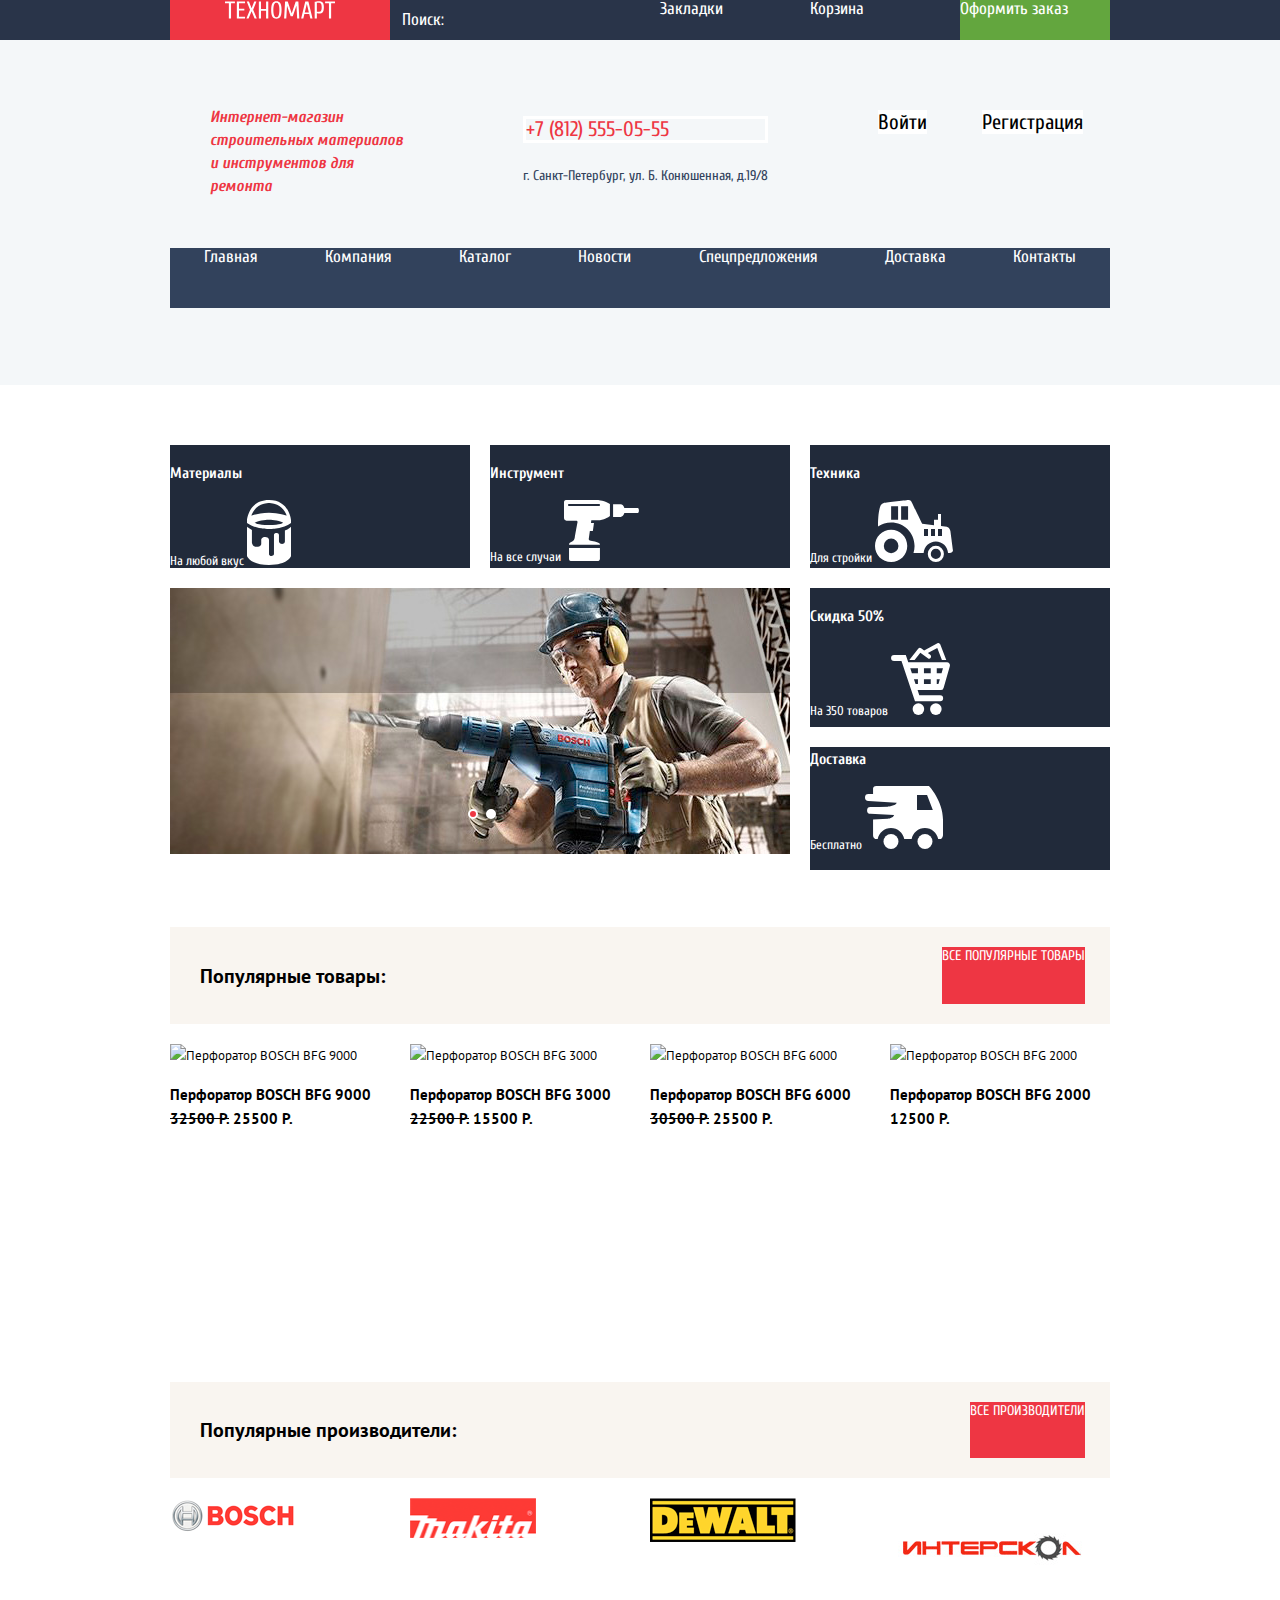
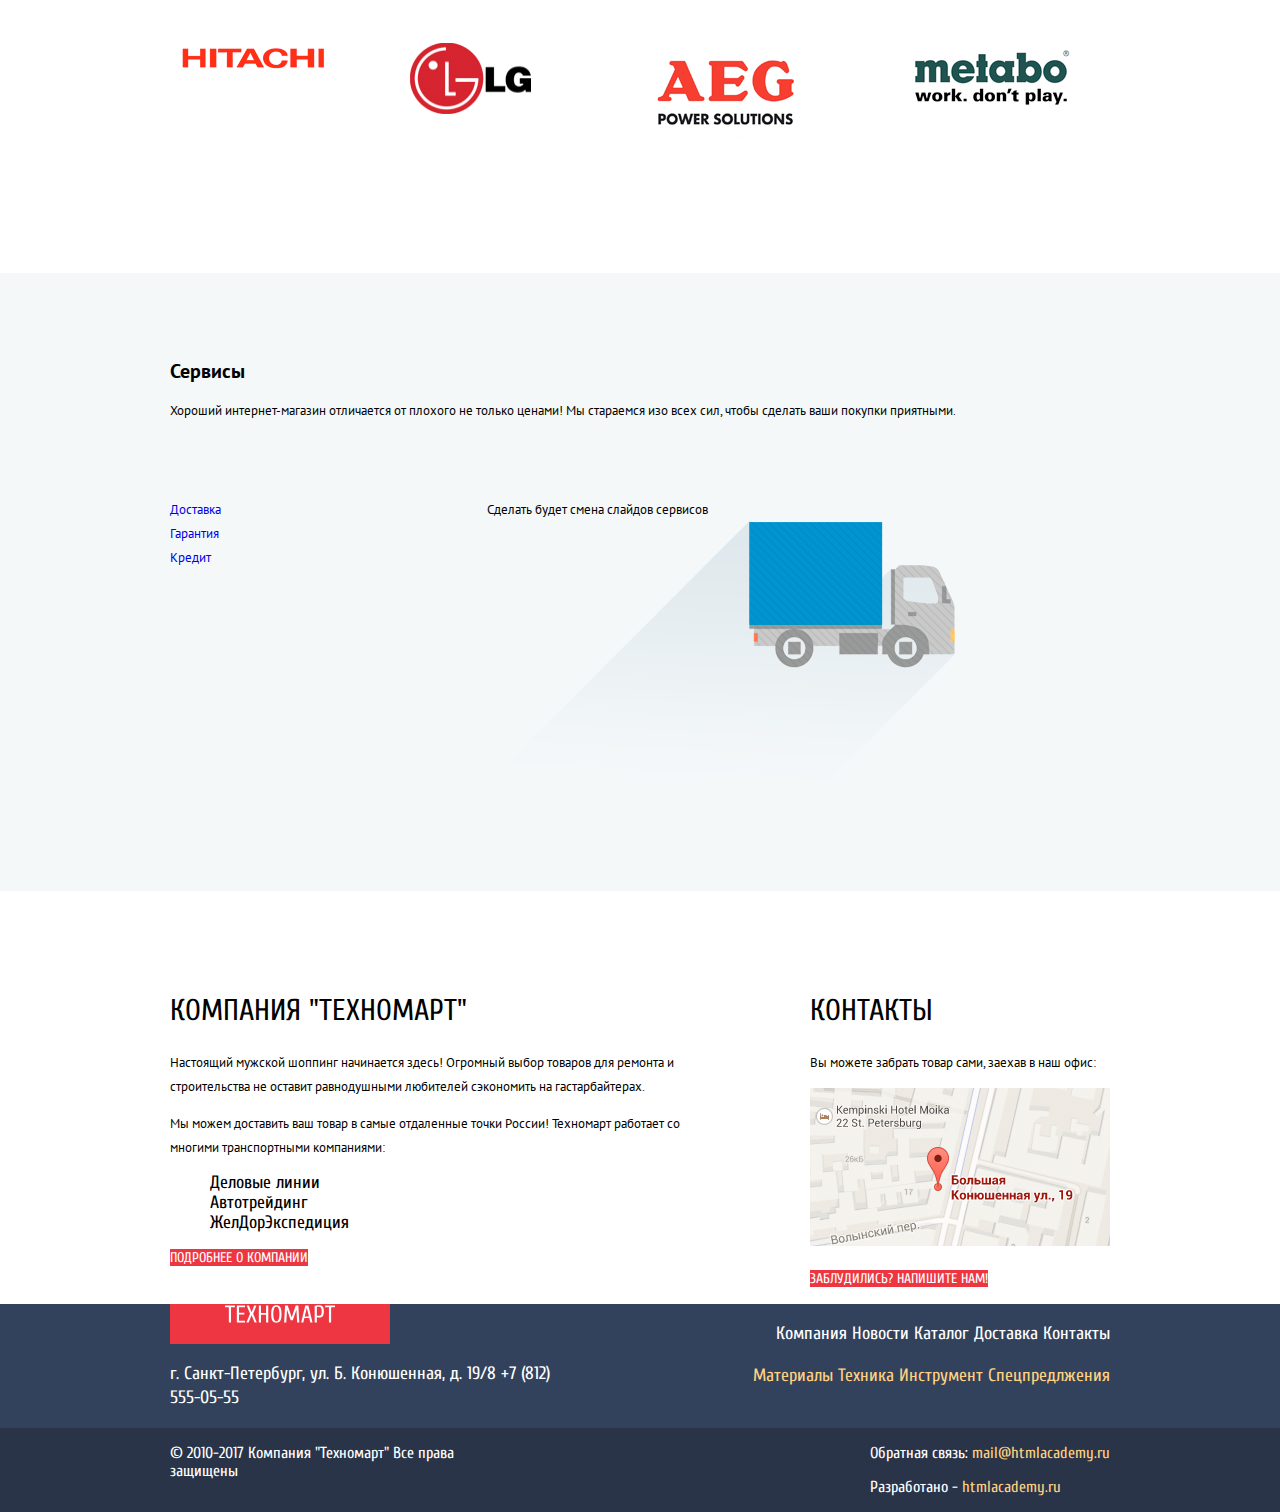
==== index.html @ 054a9443 "Доработки всей сетки сайта" ====
<!DOCTYPE html>
<html lang="ru">
  <head>
    <meta charset="utf-8">
    <link href="https://fonts.googleapis.com/css?family=Cuprum:400,400i,700%7CPT+Sans:400,700&display=swap&subset=cyrillic" rel="stylesheet">
    <link rel="stylesheet" href="css/normalize.css">
    <link rel="stylesheet" href="css/style.css">
    <title>HTML Academy: Техномарт</title>
  </head>
  <body>
    <header class="header"> 
      <div class="top-menu">
        <div class="container">
          <div class="flex-left">
            <a class="main-page">
              <img src="img/logo-technomart.svg" alt="Лого Техномарт" width="110" height="20" class="logo-main">
            </a> 
            <form action="https://echo.htmlacademy.ru/" method="post">
              <label class="visually-hidden" for="search">Форма поиска</label>
              <input type="search" name="search" class="search" placeholder="Поиск:" id="search">
            </form>
          </div>
          <div class="flex-right">
            <a href="#" class="bookmarks">Закладки</a>
            <a href="#" class="basket">Корзина</a>
            <a href="#" class="checkout">Оформить заказ</a>
          </div>
        </div>
      </div>

      <div class="middle-memu">
        <div class="container">
          <h1 class="page-title title">Интернет-магазин строительных материалов и&nbsp;инструментов для ремонта</h1>
          <div class="title-contact">
            <p class="phone-contact">+7 (812) 555-05-55</p>
            <p class="city-contact">г. Санкт-Петербург, ул. Б. Конюшенная, д.19/8</p>
          </div>
          <ul class="user-menu">
            <li class="login-in"><a href="#">Войти</a></li>
            <li class="check-in"><a href="#">Регистрация</a></li>
          </ul>
        </div>
      </div>

      <nav class="main-navigation">
        <ul class="site-navigation">
          <li><a>Главная</a></li>
          <li><a href="#">Компания</a></li>
          <li><a href="catalog.html">Каталог</a></li>
          <li><a href="#">Новости</a></li>
          <li><a href="#">Спецпредложения</a></li>
          <li><a href="#">Доставка</a></li>
          <li><a href="#">Контакты</a></li>
        </ul>
      </nav>
    </header>

    <main class="main-container">
      <div class="container">
        <div class="services">
          <div class="block new">
            <h3>Материалы</h3>
            <a href="#" class="button-block">На любой вкус</a>
            <img src="img/icon-1.svg" alt="Блок с материалами">
          </div>
          <div class="block">
            <h3>Инструмент</h3>
            <a href="#" class="button-block">На все случаи</a>
            <img src="img/icon-2.svg" alt="Блок с инструментами">
          </div>
          <div class="block">
            <h3>Техника</h3>
            <a href="#" class="button-block">Для стройки</a>
            <img src="img/icon-3.svg" alt="Блок с техникой">
          </div>
          <div class="block slaid">
            <input type="radio" id="btn-1" name="toggle" checked>
            <input type="radio" id="btn-2" name="toggle">
            <div class="slider-controls">
              <label for="btn-1"></label>
              <label for="btn-2"></label>
            </div>
            <div class="slider-inner">
              <div class="slider-slides">
                <div class="sliderx"><img src="img/slide-first.jpg" alt="Перфоратор ломает стену" width="620" height="266">
                </div>
                <div class="sliderx"><img src="img/slide-second.jpg" alt="Дрель ломает стену" width="620" height="266">
                </div>
              </div>
            </div>
          </div>
          <div class="block double">
            <div class="block">
              <h3>Скидка 50%</h3>
              <a href="#" class="button-block">На 350 товаров</a>
              <img src="img/icon-4.svg" alt="Блок со скидками">
            </div>
            <div class="block">
             <h3>Доставка</h3>
              <a href="#" class="button-block">Бесплатно</a>
              <img src="img/icon-5.svg" alt="Блок доставки">
            </div>
          </div>
        </div>
      </div>

      <div class="products container">
        <div class="popular">
          <h2>Популярные товары:</h2>
          <a href="#" class="button">Все популярные товары</a>
        </div>
        <div class="products-list">
          <article class="item">
            <img src="img/BFG9000.png" width="218" height="170" alt="Перфоратор BOSCH BFG 9000">
            <h3>
              <span class="model">Перфоратор BOSCH</span>
              <span class="model">BFG 9000</span>
              <del>32500 Р.</del>
              <span class="price">25500 Р.</span>
            </h3>
          </article>
          <article class="item">
            <img src="img/BFG3000.png" width="218" height="170" alt="Перфоратор BOSCH BFG 3000">
            <h3>
              <span class="model">Перфоратор BOSCH</span>
              <span class="model">BFG 3000</span>
              <del>22500 Р.</del>
              <span class="price">15500 Р.</span>
            </h3>
          </article>
          <article class="item">
            <img src="img/BFG6000.png" width="218" height="170" alt="Перфоратор BOSCH BFG 6000">
            <h3>
              <span class="model">Перфоратор BOSCH</span>
              <span class="model">BFG 6000</span>
              <del>30500 Р.</del>
              <span class="price">25500 Р.</span>
            </h3>
          </article>
          <article class="item new">
            <img src="img/BFG2000.png" width="218" height="170" alt="Перфоратор BOSCH BFG 2000">
            <h3>
              <span class="model">Перфоратор BOSCH</span>
              <span class="model">BFG 2000</span>
              <del></del>
              <span class="price">12500 Р.</span>
            </h3>
          </article>
        </div>
      </div>

      <div class="generators container">
        <div class="popular">
          <h2>Популярные производители:</h2>
          <a href="#" class="button">Все производители</a>
        </div>
        <div class="generator-logo">
          <ul>
            <li><a href="#" class="generator"><img src="img/bosch.png" alt="bosch" width="126" height="37"></a></li>
            <li><a href="#" class="generator"><img src="img/makita.png" alt="makita" width="126" height="40"></a></li>
            <li><a href="#" class="generator"><img src="img/dewalt.png" alt="dewalt" width="146" height="44"></a></li>
            <li><a href="#" class="generator"><img src="img/interscol.png" alt="interscol" width="200" height="88"></a></li>
            <li><a href="#" class="generator"><img src="img/hitachi.png" alt="hitachi" width="169" height="31"></a></li>
            <li><a href="#" class="generator"><img src="img/lg.png" alt="lg" width="121" height="71"></a></li>
            <li><a href="#" class="generator"><img src="img/aeg.png" alt="aeg" width="151" height="96"></a></li>
            <li><a href="#" class="generator"><img src="img/metabo.png" alt="metabo" width="204" height="69"></a></li>
          </ul>
        </div>
      </div>

      <div class="handling">
        <div class="container">
          <div class="handling-top">
            <h2>Сервисы</h2>
            <p>Хороший интернет-магазин отличается от плохого не только ценами!
                Мы стараемся изо всех сил, чтобы сделать ваши покупки приятными.</p>
          </div>
          <div class="handling-bottom">
            <ul class="handling-list">
              <li><a href="#">Доставка</a></li>
              <li><a href="#">Гарантия</a></li>
              <li><a href="#">Кредит</a></li>
            </ul>
            <div class="slide-handling">
              Сделать будет смена слайдов сервисов
              <img src="img/car.png" alt="">
            </div>
          </div>
        </div>
      </div>

      <section class="information container">
        <div class="about-company">
          <h2>КОМПАНИЯ "ТЕХНОМАРТ"</h2>
          <p>Настоящий мужской шоппинг начинается здесь! Огромный выбор товаров для ремонта и строительства не оставит равнодушными любителей сэкономить на гастарбайтерах.</p>
          <p>Мы можем доставить ваш товар в самые отдаленные точки России! Техномарт работает со многими транспортными компаниями:</p>
          <ul class="transport-company">
            <li>Деловые линии</li>
            <li>Автотрейдинг</li>
            <li>ЖелДорЭкспедиция</li>
          </ul>
          <p>
            <a href="#" class="button">Подробнее о компании</a>
          </p>
        </div>

        <div class="contacts">
          <h2>Контакты</h2>
          <p>Вы можете забрать товар сами, заехав в наш офис:</p>
          <img src="img/small-map.png" width="300" height="158" alt="Карта">
          <p>
            <a href="#" class="button">Заблудились? Напишите нам!</a>
          </p>
        </div>
      </section>
    </main>

    <footer class="page-footer">
      <div class="container">
        <div class="footer-top">
          <div class="flex-footer-left">
            <div class="main-page">
              <img src="img/logo-technomart.svg" alt="Лого Техномарт" width="110" height="20" class="logo-main">
            </div>
            <p>г. Санкт-Петербург, ул. Б. Конюшенная, д. 19/8
                +7 (812) 555-05-55</p>
          </div>

          <div class="flex-footer-right">
            <ul class="footer-menu">
              <li><a href="#">Компания</a></li>
              <li><a href="#">Новости</a></li>
              <li><a href="catalog.html">Каталог</a></li>
              <li><a href="#">Доставка</a></li>
              <li><a href="#">Контакты</a></li>
            </ul>
            
            <ul class="shop-list">
              <li><a href="#">Материалы</a></li>
              <li><a href="#">Техника</a></li>
              <li><a href="#">Инструмент</a></li>
              <li><a href="#">Спецпредлжения</a></li>
            </ul>
          </div>
        </div>
      </div>

      <div class="footer-bottom">
        <div class="container">
          <div class="flex-footer-bottom">
            <div class="flex-footer-bottom-left">
              <p class="footer-copyright">&copy; 2010-2017 Компания "Техномарт" Все права защищены</p>
            </div>
            <div class="flex-footer-bottom-center">
              <ul class="button-social">
                <li><a href="#" class="vk"><span class="visually-hidden">Вконтакте</span></a></li>
                <li><a href="#" class="fb"><span class="visually-hidden">Фейсбук</span></a></li>
                <li><a href="#" class="inst"><span class="visually-hidden">Инстаграм</span></a></li>
              </ul>
            </div>
            <div class="flex-footer-bottom-right">
              <div class="feedback">
                <p>Обратная связь: <a href="mailto:mail@htmlacademy.ru">mail@htmlacademy.ru</a></p>
              </div>
              <div class="develop">
                <p>Разработано - <a href="https://htmlacademy.ru/intensive/htmlcss">htmlacademy.ru</a></p>
              </div>
            </div>
          </div>
        </div>
      </div>
    </footer>

    <section class="modal modal-letter">
      <form action="https://echo.htmlacademy.ru/" method="post">
        <h2 class="visually-hidden">Отправить письмо</h2>
        <p class="name">
          <label>Ваше имя:<input type="text" name="name" placeholder="Имя Фамилия"></label>
        </p>
        <p class="mail">
          <label>Ваш e-mail:<input type="email" name="mail" placeholder="email@example.com"></label>
        </p>
        <p class="text">
          <label>Текст письма:<textarea name="text-letter" rows="5" cols="50" placeholder="В свободной форме"></textarea></label>
        </p>
        <input type="submit" name="send" value="Отправить">
      </form>
      <button class="modal-close" type="button"><span class="visually-hidden">Закрыть</span></button>
    </section>

    <section class="modal modal-map">
      <h2 class="visually-hidden">Как до нас добраться</h2>
      <p>
        <img src="img/map.png" width="940" height="446" alt="Офис компании по адресу г. Санкт-Петербург, ул. Б. Конюшенная, д.19/8">
      </p>
      <button class="modal-close" type="button"><span class="visually-hidden">Закрыть</span></button>
    </section>
  </body>
</html>
---- css/style.css ----
html {
  box-sizing: border-box;
}

*, *::before, *::after {
  box-sizing: inherit;
}

body {
  margin: 0;
  padding: 0;

  font-family: "PT Sans", Arial, sans-serif;
  font-size: 13px;
  line-height: 24px;
  color: #000000;

  background-color: #ffffff;
}

a {
  text-decoration: none;
}

.header {
  font-family: "Cuprum", Arial, sans-serif;
  font-size: 17px;
  color: #ffffff;

  background-color: #f4f7f9;
}

.header a {
  color: #ffffff;
}

.main-page {
  background-color: #ee3643;
}

.top-menu .main-page:hover,
.page-footer .main-page:hover {
  color: #ffffff;
  background-color: #ca2c37;
}

.top-menu .main-page:focus,
.top-menu .main-page:active,
.page-footer .main-page:focus,
.page-footer .main-page:active {
  background-color: #ba2732;
  color: rgb(255,255,255, 0.3);
}

.search {
  color: #ffffff;
  border-width: 0px;

  background-color: #293449;
}

.search::placeholder {
  color: #ffffff;
}

.top-menu .search:hover {
  background-color: #212a3a;
}

.top-menu .search:focus,
.top-menu .search:active {
  color: #000000;
  background-color: #ffffff;
}

.top-menu {
  line-height: 18px;
  
  background-color: #293449;
}

.top-menu a:hover {
  background-color: #212a3a;
}

.top-menu a:focus,
.top-menu a:active {
  background-color: #161d29;
  color: rgb(255,255,255, 0.3);
}

.checkout {
  background-color: #63a63e;
}

.top-menu .checkout:hover {
  background-color: #5fbb2d;
}

.top-menu .checkout:focus,
.top-menu .checkout:active {
  background-color: #518534;
}

.page-title {
  font-family: "Cuprum", Arial, sans-serif;
  font-size: 16px;
  line-height: 23px;
  color: #ee3643;
  font-style: italic;
}

.phone-contact {
  font-size: 21px;
  line-height: 21px;
  color: #ee3643;
  
  border: 3px solid white;
}

.city-contact {
  font-size: 14px;
  line-height: 24px;
  color: #32425c;
}

.user-menu li {
  list-style: none;
}

.user-menu a {
  font-size: 21px;
  line-height: 21px;
  color: #000000;
  list-style: none;
  background-color: #ffffff;
}

.my-orders,
.area {
  color: #32425c;
  font-size: 16px;
  line-height: 18px;
}

.user-menu a:hover {
  color: #ee3643;
}

.user-menu a:focus,
.user-menu a:active {
  color: rgb(0,0,0, 0.3);
}

.user-menu-in li,
.user-menu li {
  list-style: none;
  margin-left: 0;
  padding: 0;
}

.user-menu-in a{
  color: #32425c;
  text-decoration: underline;
}

.user-menu-in a:hover {
  color: #ee3643;
}

.user-menu-in a:focus,
.user-menu-in a:active {
  color: rgb(0,0,0, 0.3);
}

.user a {
  color: #000000;
  text-decoration: none;
}

.user a:hover {
  color: #000000;
}

.user a:focus,
.user a:active {
  color: rgb(0,0,0, 0.3);
}

.main-navigation li {
  font-size: 17px;
  line-height: 17px;
  list-style: none;
  color: #ffffff;
  background-color: #32425c;
}

.main-navigation ul {
  margin-left: 0;
  padding-left: 0;
}

.main-navigation a:hover {
  background-color: #293449;
}

.main-navigation a:focus,
.main-navigation a:active {
  background-color: #1d2739;
  color: rgb(255,255,255, 0.3);
}

.breadcrumbs li {
  list-style: none;
}

.breadcrumbs a{
   font-family: "PT Sans", Arial, sans-serif;
   color: #000000;
   font-size: 13px;
   line-height: 18px;
   text-transform: uppercase;
}

.information h2 {
  font-family: "Cuprum", Arial, sans-serif;
  color: #000000;
  font-size: 30px;
  line-height: 30px;
  text-transform: uppercase;
  font-weight: normal;
}

.information p {
  font-size: 13px;
  line-height: 24px;
}

.information li {
  list-style: none;
  font-family: "Cuprum", Arial, sans-serif;
  font-size: 18px;
  line-height: 20px;
}

.button {
  font-family: "Cuprum", Arial, sans-serif;
  font-size: 14px;
  line-height: 18px;
  color: #ffffff;
  text-transform: uppercase;
  background-color: #ee3643;
}

.button:hover {
  background-color: #ca2c37;
}

.button:focus,
.button:active {
  background-color: #ba2732;
}

.page-footer {
  font-family: "Cuprum", Arial, sans-serif;
  font-size: 18px;
  line-height: 24px;
  color: #ffffff;
  background-color: #32425c;
}

.page-footer a  {
  color: #ffffff;
}

.page-footer li {
  list-style: none;
}

.shop-list a {
  color: #ffd180;
}

.footer-menu a:hover,
.shop-list a:hover {
  text-decoration: underline;
}

.footer-menu a:focus,
.footer-menu a:active {
  text-decoration: none;
  color: rgb(255,255,255, 0.3);
}

.shop-list a:focus,
.shop-list a:active {
  text-decoration: none;
  color: rgb(255, 209, 128, 0.3);
}

.footer-bottom {
  font-size: 16px;
  line-height: 18px;
  background-color: #293449;
}

.footer-bottom a {
  color: #ffd180;
}

.footer-bottom a:hover {
  text-decoration: underline;
}

.footer-bottom a:focus,
.footer-bottom a:active {
  text-decoration: none;
  color: #ee3643;
}

/* Modal */
.modal {
  display: none;
}

/* Скрытный текст */
.visually-hidden {
  position: absolute;
  width: 1px;
  height: 1px;
  margin: -1px;
  border: 0;
  padding: 0;
  clip: rect(0 0 0 0);
  overflow: hidden;
}

/* СЕТКА */

.top-menu {
  width: 100%;
  min-height: 40px;
  margin-bottom: 55px;
}

.container {
  width: 960px;
  padding: 0 10px;
  margin: 0 auto;
}

.top-menu .container {
  display: flex;
  justify-content: space-between;
  align-items: center;
}

.flex-left {
  width: 460px;
  display: flex;
}

.flex-right {
  width: 460px;
  display: flex;
  justify-content: flex-end;
}

.main-page {
  width: 220px;
  min-height: 40px;
  margin-right: 10px;

  text-align: center;
}

input[type="search"] {
  width: 220px;
  min-height: 40px;
}

.flex-right {
  width: 460px;
  display: flex;
}

.bookmarks,
.basket,
.checkout {
  width: 150px;
  min-height: 40px;
}

.middle-memu .container {
  display: flex;
  justify-content: space-between;
}

.title {
  width: 200px;
  margin-left: 40px;
  margin-right: 70px;
}

.middle-memu {
  margin-bottom: 40px; 
}

.user-menu {
  width: 300px;
  display: flex;
  justify-content: space-around;
}

.main-navigation {
  width: 940px;
  margin: 0 auto;
}

.site-navigation {
  display: flex;
  justify-content: space-around;

  background-color: #32425c;
}

.site-navigation li {
  min-height: 60px;
}

.header {
  margin-bottom: 60px;
  padding-bottom: 60px;
}

.information {
  display: flex;
}

.about-company {
  width: 540px;

  margin-right: 100px;
}

.transport-company {
  width: 300px;
}

.footer-top {
  display: flex;
  justify-content: space-between;
}

.flex-footer-left {
  width: 380px;
  margin-right: 10px;
}

.flex-footer-right {
  width: 550px;

  justify-content: flex-end;
}

.footer-menu,
.shop-list {
  display: flex;
  justify-content: flex-end;
}

.footer-menu li,
.shop-list li {
  margin-right: 5px;
}

.footer-menu li:last-child,
.shop-list li:last-child {
  margin-right: 0;
}

.flex-footer-bottom {
  display: flex;
  justify-content: space-between;
}

.flex-footer-bottom-left {
  width: 300px;
}

.flex-footer-bottom-center {
  width: 160px;
}

.flex-footer-bottom-rigth {
  width: 300px;
}

.services {
  width: 960px;

  font-family: "Cuprum", Arial, sans-serif;
  color: #ffffff;
  
  display: flex;
  flex-wrap: wrap;
  justify-content: space-between;
  
  margin-bottom: 53px;
}

.block {
  width: 300px;
  height: 123px;
  background-color: #212a3a;
  margin-right: 20px;
  margin-bottom: 20px;
}

.slaid {
  width: 620px;
  height: 266px;
}

.block a {
  color: #ffffff;
}

.popular {
  background-color: #f9f5f0;

  display: flex;
  justify-content: space-between;

  padding-left: 30px;
  padding-right: 25px;
  padding-top: 20px;
  padding-bottom: 20px;
  margin-bottom: 20px;
}

.products-list {
  display: flex;
  justify-content: space-between;

  margin-bottom: 20px;
}

.generator-logo ul{
  display: flex;
  justify-content: space-between;
  flex-wrap: wrap;

  list-style: none;
  margin-left: 0;
  padding-left: 0;
}

.generator-logo a {
  display: block;

  width: 220px;
  height: 145px;
}

.generators {
  margin-bottom: 85px;
}

.handling-list {
  list-style: none;
  margin-left: 0;
  margin-top: 0;
  margin-bottom: 0;
  padding-left: 0;
}

.handling-bottom {
  display: flex;
}

.handling {
  background-color: #f4f8f9;
  
  padding-top: 70px;
  padding-bottom: 100px;
  margin-bottom: 80px;
}

.breadcrumbs {
  display: flex;

  margin-left: 0;
  padding-left: 0;
}

.breadcrumbs li {
  font-size: 13px;
  line-height: 18px;

  margin-right: 20px;
}

.body-main .header {
  margin-bottom: 25px;
}

.name-catalog {
  font-family: "Cuprum", Arial, sans-serif;
  font-size: 30px;
  line-height: 30px;
  text-transform: uppercase;

  background-color: #f2f6f8;

  padding-left: 30px;
  padding-top: 30px;
  padding-bottom: 35px;
}

.flex-catalog {
  display: flex;
  flex-wrap: wrap;
}

.filters {
  width: 220px;

  margin-right: 20px;
  margin-top: 0;
}

.catalog-items {
  width: 700px;

  display: flex;
  flex-wrap: wrap;
  justify-content: space-between;
}

.item {
  width: 220px;
  height: 318px;
}

.filter-block {
  font-size: 13px;
  line-height: 18px;
  font-weight: normal;

  padding-top: 13px;
  padding-bottom: 15px;
  padding-left: 20px;
  margin-top: 0;

  text-transform: uppercase;
  background-color: #f7f3ec;
}

.sorting {
  width: 100%;

  font-size: 13px;
  line-height: 18px;
  text-transform: uppercase;
  font-weight: normal;

  background-color: #f7f3ec;

  padding-top: 13px;
  padding-bottom: 15px;
  padding-left: 20px;
  margin-top: 20xp;
}

.page-number {
  margin-top: 50px;
  margin-bottom: 60px;
}

.page-number ul{
  display: flex;

  list-style: none;
  margin-left: 0;
  padding-left: 0;
}

.page-number li {
  margin-right: 10px;
}

.main-bottom {
  padding-top: 70px;
  padding-bottom: 75px;

  background-color: #f2f6f8;
}

.about-perforator {
  font-family: "Cuprum", Arial, sans-serif;
  font-size: 30px;
  line-height: 30px;
  text-transform: uppercase;
}

.about-perforator-text {
  font-size: 13px;
  line-height: 24px;
}

/* Slider-main */
.slaid {
  position: relative;
}

.slaid input[type="radio"] {
  display: none;
}

.slider-inner {
  overflow: hidden;
}

.slider-slides {
  width: 200%;
  transition: transform 0.8s ease;
}

.slider-slides .sliderx {
  float: left;
  width: 620px;
  height: 266px;
}

.slider-controls {
  position: absolute;
  z-index: 1;

  margin-top: 215px;
  margin-left: 295px;

}

.slider-controls label {
  display: inline-block;
  margin: 0 2.5px;
  width: 10px;
  height: 10px;
  border-radius: 50%;
  background-color: white; 
  border: 2px solid white;
  cursor: pointer;
  transition: background-color 0.2s;
}

#btn-1:checked ~ .slider-controls label[for="btn-1"],
#btn-2:checked ~ .slider-controls label[for="btn-2"] {
  background-color: #ee3643;
}


#btn-1:checked ~ .slider-inner .slider-slides {
  transform: translate(0);
}

#btn-2:checked ~ .slider-inner .slider-slides {
  transform: translate(-620px);
}

.handling-top {
  margin-bottom: 75px;
}

.handling-list {
  width: 240px;
  margin-right: 80px;
}

.slide-handling {
  width: 630px;
}
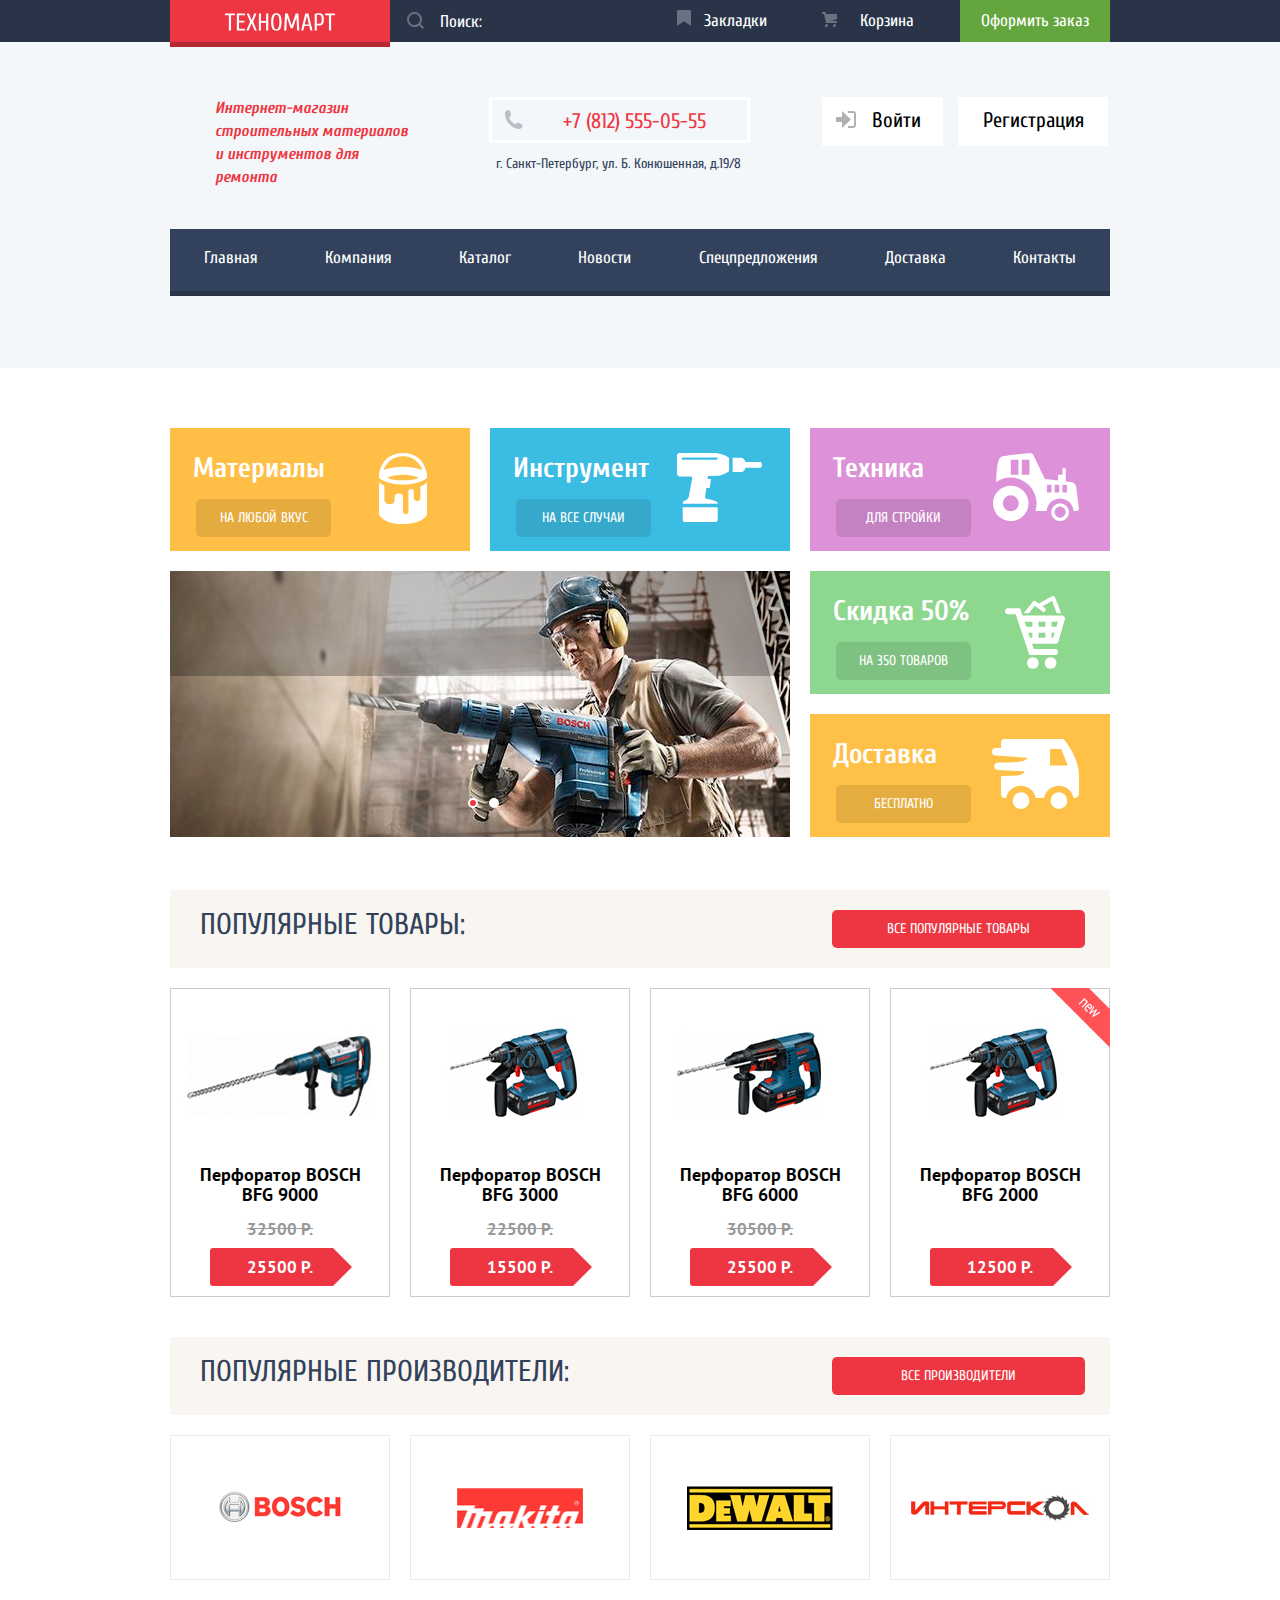
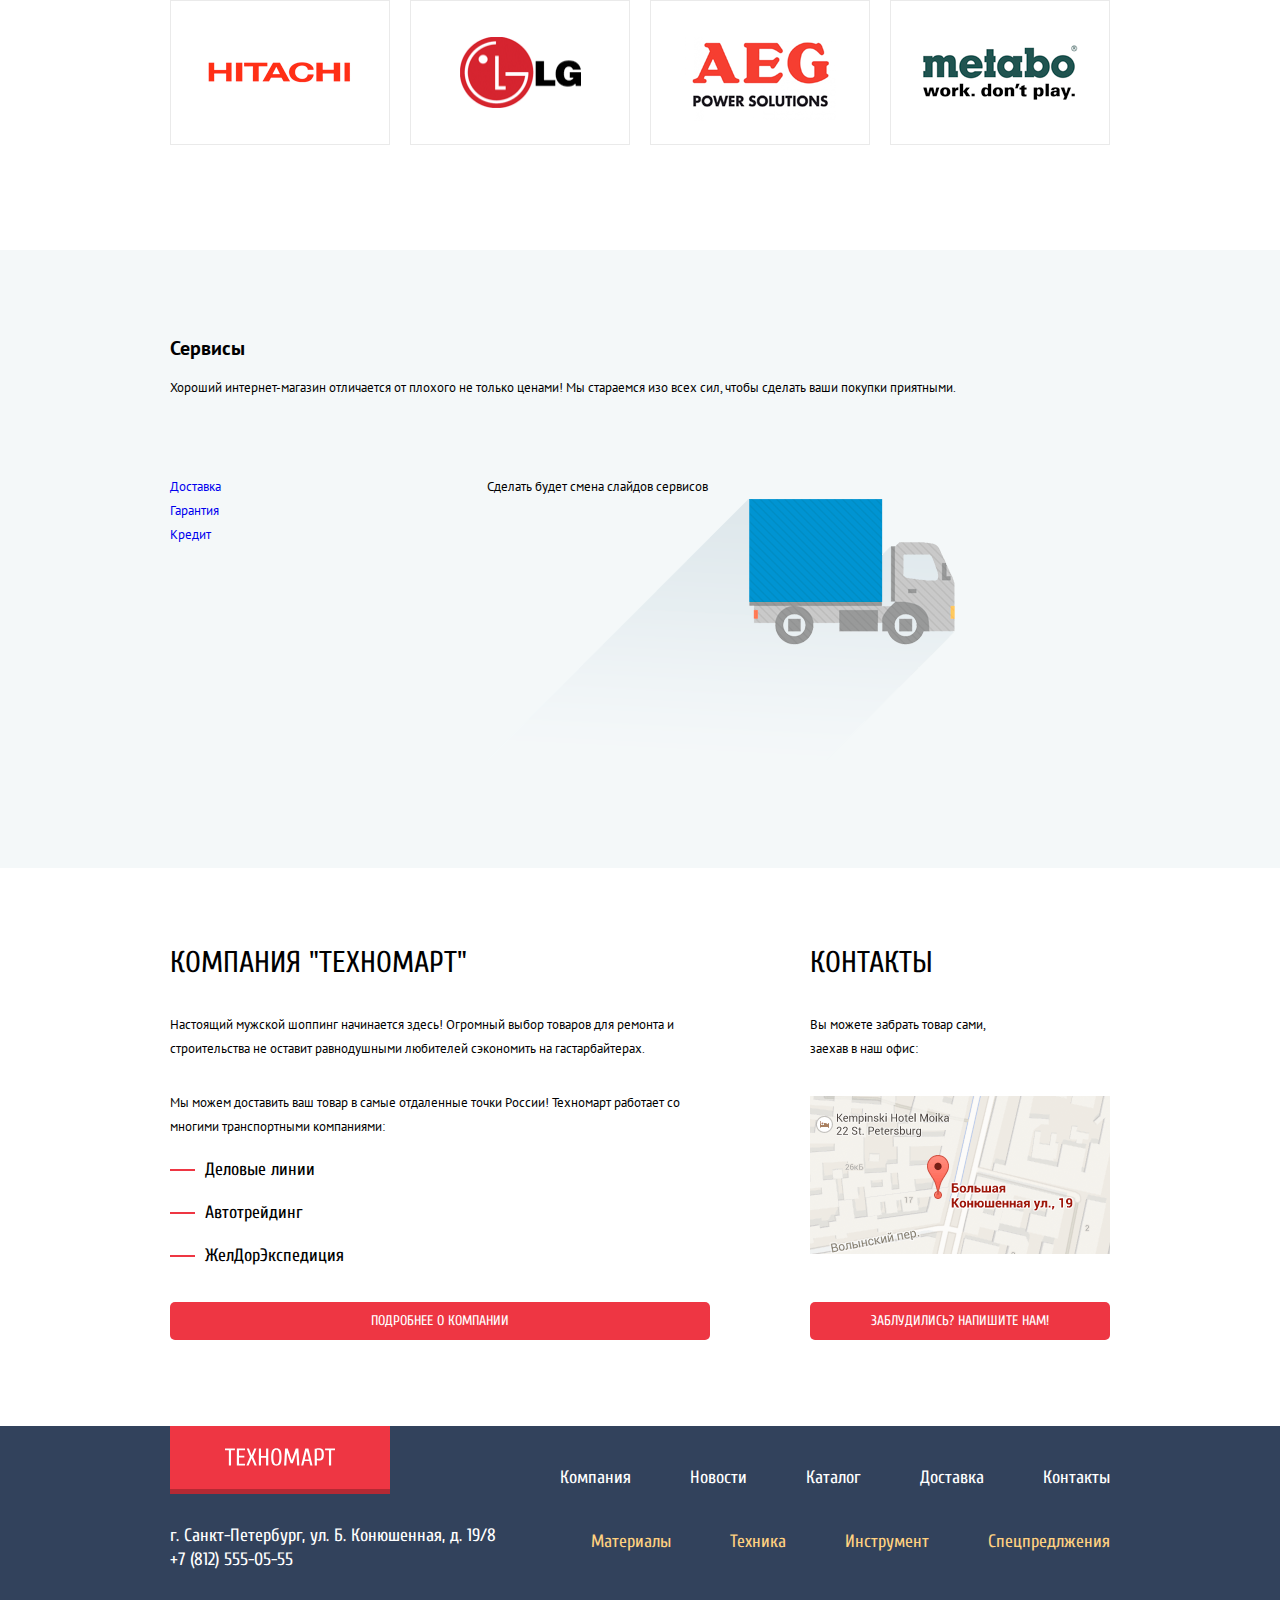
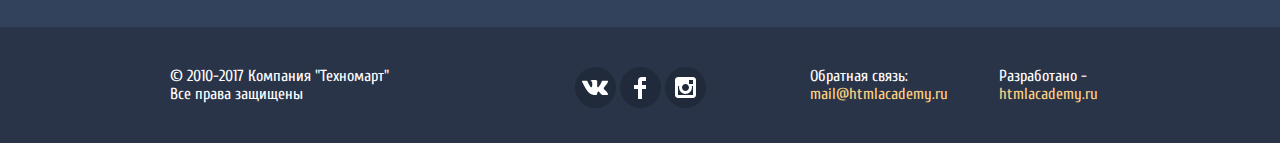
==== commit 14e3f3b3: "Главная страница" ====
--- a/index.html
+++ b/index.html
@@ -15,7 +15,7 @@
             <a class="main-page">
               <img src="img/logo-technomart.svg" alt="Лого Техномарт" width="110" height="20" class="logo-main">
             </a> 
-            <form action="https://echo.htmlacademy.ru/" method="post">
+            <form action="https://echo.htmlacademy.ru/" method="post" class="form-search">
               <label class="visually-hidden" for="search">Форма поиска</label>
               <input type="search" name="search" class="search" placeholder="Поиск:" id="search">
             </form>
@@ -30,14 +30,14 @@
 
       <div class="middle-memu">
         <div class="container">
-          <h1 class="page-title title">Интернет-магазин строительных материалов и&nbsp;инструментов для ремонта</h1>
+          <h1 class="page-title">Интернет-магазин строительных материалов и&nbsp;инструментов для ремонта</h1>
           <div class="title-contact">
             <p class="phone-contact">+7 (812) 555-05-55</p>
             <p class="city-contact">г. Санкт-Петербург, ул. Б. Конюшенная, д.19/8</p>
           </div>
           <ul class="user-menu">
-            <li class="login-in"><a href="#">Войти</a></li>
-            <li class="check-in"><a href="#">Регистрация</a></li>
+            <li><a href="#" class="login-in">Войти</a></li>
+            <li><a href="#" class="check-in">Регистрация</a></li>
           </ul>
         </div>
       </div>
@@ -58,19 +58,25 @@
     <main class="main-container">
       <div class="container">
         <div class="services">
-          <div class="block new">
-            <h3>Материалы</h3>
-            <a href="#" class="button-block">На любой вкус</a>
+          <div class="block materials new">
+            <div class="position-block">
+              <h3>Материалы</h3>
+              <a href="#" class="button-block">На любой вкус</a>
+            </div> 
             <img src="img/icon-1.svg" alt="Блок с материалами">
           </div>
-          <div class="block">
-            <h3>Инструмент</h3>
-            <a href="#" class="button-block">На все случаи</a>
+          <div class="block tools">
+            <div class="position-block">
+              <h3>Инструмент</h3>
+              <a href="#" class="button-block">На все случаи</a>
+            </div>
             <img src="img/icon-2.svg" alt="Блок с инструментами">
           </div>
-          <div class="block">
-            <h3>Техника</h3>
-            <a href="#" class="button-block">Для стройки</a>
+          <div class="block mechanism">
+            <div class="position-block">
+              <h3>Техника</h3>
+              <a href="#" class="button-block">Для стройки</a>
+            </div>
             <img src="img/icon-3.svg" alt="Блок с техникой">
           </div>
           <div class="block slaid">
@@ -90,14 +96,18 @@
             </div>
           </div>
           <div class="block double">
-            <div class="block">
-              <h3>Скидка 50%</h3>
-              <a href="#" class="button-block">На 350 товаров</a>
+            <div class="block discount">
+              <div class="position-block">
+                <h3>Скидка 50%</h3>
+                <a href="#" class="button-block">На 350 товаров</a>
+              </div>
               <img src="img/icon-4.svg" alt="Блок со скидками">
             </div>
-            <div class="block">
-             <h3>Доставка</h3>
-              <a href="#" class="button-block">Бесплатно</a>
+            <div class="block delivery">
+              <div class="position-block">
+                <h3>Доставка</h3>
+                <a href="#" class="button-block">Бесплатно</a>
+              </div>
               <img src="img/icon-5.svg" alt="Блок доставки">
             </div>
           </div>
@@ -110,42 +120,54 @@
           <a href="#" class="button">Все популярные товары</a>
         </div>
         <div class="products-list">
-          <article class="item">
-            <img src="img/BFG9000.png" width="218" height="170" alt="Перфоратор BOSCH BFG 9000">
-            <h3>
-              <span class="model">Перфоратор BOSCH</span>
-              <span class="model">BFG 9000</span>
-              <del>32500 Р.</del>
-              <span class="price">25500 Р.</span>
-            </h3>
-          </article>
-          <article class="item">
-            <img src="img/BFG3000.png" width="218" height="170" alt="Перфоратор BOSCH BFG 3000">
-            <h3>
-              <span class="model">Перфоратор BOSCH</span>
-              <span class="model">BFG 3000</span>
-              <del>22500 Р.</del>
-              <span class="price">15500 Р.</span>
-            </h3>
-          </article>
-          <article class="item">
-            <img src="img/BFG6000.png" width="218" height="170" alt="Перфоратор BOSCH BFG 6000">
-            <h3>
-              <span class="model">Перфоратор BOSCH</span>
-              <span class="model">BFG 6000</span>
-              <del>30500 Р.</del>
-              <span class="price">25500 Р.</span>
-            </h3>
-          </article>
-          <article class="item new">
-            <img src="img/BFG2000.png" width="218" height="170" alt="Перфоратор BOSCH BFG 2000">
-            <h3>
-              <span class="model">Перфоратор BOSCH</span>
-              <span class="model">BFG 2000</span>
-              <del></del>
-              <span class="price">12500 Р.</span>
-            </h3>
-          </article>
+          <div class="item">
+            <div class="flag"></div>
+            <div class="actions">
+              <a href="#" class="buy">Купить</a>
+              <a href="#" class="bookmark">В закладки</a>
+            </div>
+            <img src="img/bfg9000.png" width="218" height="170" alt="Перфоратор BOSCH BFG 9000">
+            <div class="model">Перфоратор BOSCH</div>
+            <div class="model">BFG 9000</div>
+            <div class="discount-item">32500 Р.</div>
+            <div class="price">25500 Р.</div>
+          </div>
+          <div class="item">
+            <div class="flag"></div>
+            <div class="actions">
+              <a href="#" class="buy">Купить</a>
+              <a href="#" class="bookmark">В закладки</a>
+            </div>
+            <img src="img/bfg3000.png" width="218" height="170" alt="Перфоратор BOSCH BFG 3000">
+            <div class="model">Перфоратор BOSCH</div>
+            <div class="model">BFG 3000</div>
+            <div class="discount-item">22500 Р.</div>
+            <div class="price">15500 Р.</div>
+          </div>
+          <div class="item">
+            <div class="flag"></div>
+            <div class="actions">
+              <a href="#" class="buy">Купить</a>
+              <a href="#" class="bookmark">В закладки</a>
+            </div>
+            <img src="img/bfg6000.png" width="218" height="170" alt="Перфоратор BOSCH BFG 6000">
+            <div class="model">Перфоратор BOSCH</div>
+            <div class="model">BFG 6000</div>
+            <div class="discount-item">30500 Р.</div>
+            <div class="price">25500 Р.</div>
+          </div>
+          <div class="item">
+            <div class="flag flag-new"></div>
+            <div class="actions">
+              <a href="#" class="buy">Купить</a>
+              <a href="#" class="bookmark">В закладки</a>
+            </div>
+            <img src="img/bfg2000.png" width="218" height="170" alt="Перфоратор BOSCH BFG 2000">
+            <div class="model">Перфоратор BOSCH</div>
+            <div class="model">BFG 2000</div>
+            <div class="discount-item"></div>
+            <div class="price">12500 Р.</div>
+          </div>
         </div>
       </div>
 
@@ -155,11 +177,11 @@
           <a href="#" class="button">Все производители</a>
         </div>
         <div class="generator-logo">
-          <ul>
+          <ul class="generator-logo-list">
             <li><a href="#" class="generator"><img src="img/bosch.png" alt="bosch" width="126" height="37"></a></li>
             <li><a href="#" class="generator"><img src="img/makita.png" alt="makita" width="126" height="40"></a></li>
             <li><a href="#" class="generator"><img src="img/dewalt.png" alt="dewalt" width="146" height="44"></a></li>
-            <li><a href="#" class="generator"><img src="img/interscol.png" alt="interscol" width="200" height="88"></a></li>
+            <li><a href="#" class="generator"><img src="img/interscol.png" alt="interscol" width="180" height="28"></a></li>
             <li><a href="#" class="generator"><img src="img/hitachi.png" alt="hitachi" width="169" height="31"></a></li>
             <li><a href="#" class="generator"><img src="img/lg.png" alt="lg" width="121" height="71"></a></li>
             <li><a href="#" class="generator"><img src="img/aeg.png" alt="aeg" width="151" height="96"></a></li>
@@ -189,7 +211,7 @@
         </div>
       </div>
 
-      <section class="information container">
+      <div class="information container">
         <div class="about-company">
           <h2>КОМПАНИЯ "ТЕХНОМАРТ"</h2>
           <p>Настоящий мужской шоппинг начинается здесь! Огромный выбор товаров для ремонта и строительства не оставит равнодушными любителей сэкономить на гастарбайтерах.</p>
@@ -197,7 +219,7 @@
           <ul class="transport-company">
             <li>Деловые линии</li>
             <li>Автотрейдинг</li>
-            <li>ЖелДорЭкспедиция</li>
+            <li>ЖелДорЭкспедиция</li> 
           </ul>
           <p>
             <a href="#" class="button">Подробнее о компании</a>
@@ -212,16 +234,16 @@
             <a href="#" class="button">Заблудились? Напишите нам!</a>
           </p>
         </div>
-      </section>
+      </div>
     </main>
 
     <footer class="page-footer">
       <div class="container">
         <div class="footer-top">
           <div class="flex-footer-left">
-            <div class="main-page">
+            <a class="main-page">
               <img src="img/logo-technomart.svg" alt="Лого Техномарт" width="110" height="20" class="logo-main">
-            </div>
+            </a>
             <p>г. Санкт-Петербург, ул. Б. Конюшенная, д. 19/8
                 +7 (812) 555-05-55</p>
           </div>
@@ -249,13 +271,13 @@
         <div class="container">
           <div class="flex-footer-bottom">
             <div class="flex-footer-bottom-left">
-              <p class="footer-copyright">&copy; 2010-2017 Компания "Техномарт" Все права защищены</p>
+              <p class="footer-copyright">&copy; 2010-2017 Компания "Техномарт" Все&nbsp;права&nbsp;защищены</p>
             </div>
             <div class="flex-footer-bottom-center">
               <ul class="button-social">
-                <li><a href="#" class="vk"><span class="visually-hidden">Вконтакте</span></a></li>
-                <li><a href="#" class="fb"><span class="visually-hidden">Фейсбук</span></a></li>
-                <li><a href="#" class="inst"><span class="visually-hidden">Инстаграм</span></a></li>
+                <li><a href="#" class="vk"><span class="visually-hidden">Вконтакте</span><svg xmlns="http://www.w3.org/2000/svg" width="26" height="15" viewBox="0 0 26 15"><path fill="#FFF" d="M16.138 11.51c.956-.309 2.18 2.04 3.483 2.939.978.681 1.727.534 1.727.534l3.473-.05s1.815-.112.957-1.554c-.071-.12-.503-1.069-2.585-3.022-2.177-2.043-1.882-1.712.739-5.244 1.597-2.153 2.236-3.468 2.036-4.028-.192-.539-1.365-.399-1.365-.399L20.69.713c-.381.001-.704.119-.851.515-.003.004-.621 1.666-1.445 3.079-1.741 2.989-2.436 3.148-2.724 2.961-.661-.433-.494-1.737-.494-2.664 0-2.897.432-4.105-.846-4.417-.427-.104-.739-.172-1.828-.182-1.392-.021-2.574 0-3.244.329-.445.223-.786.712-.579.74.26.035.843.16 1.155.586.401.552.389 1.789.389 1.789s.229 3.411-.54 3.834c-.528.29-1.25-.302-2.803-3.016-.793-1.388-1.392-2.922-1.392-2.922s-.116-.285-.326-.441c-.25-.185-.6-.244-.6-.244L.848.684S.29.7.085.946c-.182.218-.015.668-.015.668s2.909 6.881 6.203 10.347c3.02 3.182 6.452 2.971 6.452 2.971h1.555s.469-.054.709-.312c.224-.24.214-.691.214-.691s-.031-2.109.935-2.419z"/></svg></a></li>
+                <li><a href="#" class="fb"><span class="visually-hidden">Фейсбук</span><svg xmlns="http://www.w3.org/2000/svg" width="12" height="22" viewBox="0 0 12 22"><path fill="#FFF" d="M12 4V0H8a4 4 0 0 0-4 4v4H0v4h4v10h4V12h4V8H8V4h4z"/></svg></a></li>
+                <li><a href="#" class="inst"><span class="visually-hidden">Инстаграм</span><svg xmlns="http://www.w3.org/2000/svg" width="21" height="21" viewBox="0 0 21 21"><path fill="#FFF" d="M18 0H3C1.35 0 0 1.35 0 3v15c0 1.65 1.35 3 3 3h15c1.65 0 3-1.35 3-3V3c0-1.65-1.35-3-3-3zm-7.5 7c1.93 0 3.5 1.57 3.5 3.5S12.43 14 10.5 14 7 12.43 7 10.5 8.57 7 10.5 7zM18 18H3V9h1.181A6.504 6.504 0 0 0 4 10.5a6.5 6.5 0 1 0 13 0 6.45 6.45 0 0 0-.181-1.5H18v9zm0-11h-4V3h4v4z"/></svg></a></li>
               </ul>
             </div>
             <div class="flex-footer-bottom-right">
--- a/css/style.css
+++ b/css/style.css
@@ -103,37 +103,139 @@
 }
 
 .page-title {
+  padding: 0;
+  margin: 0;
+
   font-family: "Cuprum", Arial, sans-serif;
   font-size: 16px;
   line-height: 23px;
   color: #ee3643;
   font-style: italic;
-}
-
-.phone-contact {
+
+  
+  width: 255px;
+
+  padding-left: 45px;
+  margin-right: 70px;
+}
+
+.title-contact {
+  width: 270px;
+
+  margin-right: 69px;
+}
+
+.inner .title-contact {
+  margin-right: 44px;
+}
+
+.title-contact p {
+  margin: 0;
+  padding: 0;
+}
+
+.title-contact .phone-contact {
+  position: relative;
+
   font-size: 21px;
   line-height: 21px;
   color: #ee3643;
-  
+
   border: 3px solid white;
-}
-
-.city-contact {
+
+  padding-top: 11px;
+  padding-left: 71px;
+  padding-bottom: 8px;
+}
+
+.phone-contact::before {
+  content: "";
+  position: absolute;
+
+  width: 19px;
+  height: 19px;
+  background-image: url("../img/icon-phone.svg");
+
+  left: 12px;
+  top: 10px;
+}
+
+.title-contact .city-contact {
   font-size: 14px;
   line-height: 24px;
   color: #32425c;
+
+  padding-left: 7px;
+  margin-top: 9px;
+}
+
+.user-menu {
+  display: flex;
+  justify-content: flex-end; 
+
+  margin: 0;
+  padding: 0;
+  width: 300px;
 }
 
 .user-menu li {
   list-style: none;
+  padding: 0;
 }
 
 .user-menu a {
+  display: block;
+
   font-size: 21px;
   line-height: 21px;
   color: #000000;
   list-style: none;
+
   background-color: #ffffff;
+  padding-top: 13px;
+  padding-bottom: 15px;
+  padding-right: 25px;
+}
+
+.login-in {
+  width: 121px;
+  margin-right: 10px;
+  padding-left: 50px;
+
+  position: relative;
+}
+
+.login-in::before {
+  content: "";
+
+  position: absolute;
+  top: 14px;
+  left: 14px;
+
+  width: 20px;
+  height: 17px;
+
+  background-image: url("../img/icon-login.svg");
+  background-repeat: no-repeat;
+  background-position: 0 0;
+
+  opacity: 0.3;
+}
+
+.login-in:hover::before {
+  opacity: 1;
+}
+
+.login-in:focus::before,
+.login-in:active::before {
+  opacity: 0.3;
+}
+
+.check-in {
+  display: block;
+
+  width: 150px;
+  padding-left: 25px;
 }
 
 .my-orders,
@@ -238,18 +340,30 @@
 
 .information li {
   list-style: none;
+
   font-family: "Cuprum", Arial, sans-serif;
   font-size: 18px;
   line-height: 20px;
+
+  padding-left: 35px;
 }
 
 .button {
+  display: block;
   font-family: "Cuprum", Arial, sans-serif;
   font-size: 14px;
   line-height: 18px;
+  text-align: center;
   color: #ffffff;
   text-transform: uppercase;
   background-color: #ee3643;
+
+  padding-top: 10px;
+  padding-bottom: 10px;
+
+  border-radius: 5px;
+  border-width: 1px;
+  border-color: transparent;
 }
 
 .button:hover {
@@ -262,6 +376,8 @@
 }
 
 .page-footer {
+  margin-top: 51px;
+
   font-family: "Cuprum", Arial, sans-serif;
   font-size: 18px;
   line-height: 24px;
@@ -269,6 +385,10 @@
   background-color: #32425c;
 }
 
+.inner .page-footer {
+  margin-top: 0;
+}
+
 .page-footer a  {
   color: #ffffff;
 }
@@ -302,6 +422,10 @@
   font-size: 16px;
   line-height: 18px;
   background-color: #293449;
+} 
+
+.footer-bottom p {
+  margin: 0;
 }
 
 .footer-bottom a {
@@ -339,7 +463,7 @@
 
 .top-menu {
   width: 100%;
-  min-height: 40px;
+  height: 42px;
   margin-bottom: 55px;
 }
 
@@ -351,55 +475,57 @@
 
 .top-menu .container {
   display: flex;
-  justify-content: space-between;
-  align-items: center;
 }
 
 .flex-left {
-  width: 460px;
+  width: 490px;
   display: flex;
 }
 
 .flex-right {
-  width: 460px;
-  display: flex;
-  justify-content: flex-end;
+  width: 450px;
+  display: flex;
+}
+
+.flex-right a {
+  display: block;
+  height:  42px;
 }
 
 .main-page {
+  display: flex;
   width: 220px;
-  min-height: 40px;
-  margin-right: 10px;
-
-  text-align: center;
+  height: 47px;
+  justify-content: center;
+  
+  padding-top: 12px;
+
+  box-shadow: inset 0 -5px 0 0 rgb(0, 0, 0, 0.24);
+}
+
+.page-footer .main-page {
+  height: 68px;
+  
+  padding-top: 21px;
+  margin-bottom: 30px;
 }
 
 input[type="search"] {
-  width: 220px;
-  min-height: 40px;
-}
-
-.flex-right {
-  width: 460px;
-  display: flex;
+  width: 270px;
+  height: 42px;
 }
 
 .bookmarks,
 .basket,
 .checkout {
   width: 150px;
-  min-height: 40px;
+  display: block;
+
+  position: relative;
 }
 
 .middle-memu .container {
   display: flex;
-  justify-content: space-between;
-}
-
-.title {
-  width: 200px;
-  margin-left: 40px;
-  margin-right: 70px;
 }
 
 .middle-memu {
@@ -415,6 +541,7 @@
 .main-navigation {
   width: 940px;
   margin: 0 auto;
+  box-shadow: 0 5px 0 0 #293449;
 }
 
 .site-navigation {
@@ -424,8 +551,12 @@
   background-color: #32425c;
 }
 
-.site-navigation li {
-  min-height: 60px;
+.site-navigation a {
+  display: block;
+  padding-top: 20px;
+  padding-bottom: 25px;
+  padding-left: 30px;
+  padding-right: 30px;
 }
 
 .header {
@@ -453,14 +584,25 @@
 }
 
 .flex-footer-left {
-  width: 380px;
-  margin-right: 10px;
+  width: 330px;
+}
+
+.flex-footer-left p,
+.flex-footer-right a {
+  font-family: "Cuprum", Arial, sans-serif;
+  font-size: 18px;
+  line-height: 24px;
 }
 
 .flex-footer-right {
   width: 550px;
-
-  justify-content: flex-end;
+}
+
+.footer-menu {
+  margin: 0;
+  padding: 0;
+  margin-top: 40px;
+  margin-bottom: 40px;
 }
 
 .footer-menu,
@@ -469,9 +611,15 @@
   justify-content: flex-end;
 }
 
+.shop-list {
+  margin: 0;
+  padding: 0;
+  margin-bottom: 73px;
+}
+
 .footer-menu li,
 .shop-list li {
-  margin-right: 5px;
+  margin-right: 59px;
 }
 
 .footer-menu li:last-child,
@@ -482,6 +630,9 @@
 .flex-footer-bottom {
   display: flex;
   justify-content: space-between;
+
+  padding-top: 40px;
+  padding-bottom: 35px;
 }
 
 .flex-footer-bottom-left {
@@ -489,7 +640,7 @@
 }
 
 .flex-footer-bottom-center {
-  width: 160px;
+  width: 131px;
 }
 
 .flex-footer-bottom-rigth {
@@ -506,7 +657,7 @@
   flex-wrap: wrap;
   justify-content: space-between;
   
-  margin-bottom: 53px;
+  margin-bottom: 33px;
 }
 
 .block {
@@ -601,7 +752,7 @@
   margin-right: 20px;
 }
 
-.body-main .header {
+.inner .header {
   margin-bottom: 25px;
 }
 
@@ -638,9 +789,71 @@
   justify-content: space-between;
 }
 
-.item {
+.products-list .item {
+  position: relative;
+  display: inline-block;
   width: 220px;
-  height: 318px;
+  margin-right: 20px;
+  margin-bottom: 20px;
+  
+  line-height: 20px;
+  font-weight: bold;
+  text-align: center;
+  
+  border: 1px solid #ccc;
+}
+
+.model {
+  display: block;
+
+  font-size: 18px;
+  line-height: 20px;
+  font-weight: bold;
+  color: #000000;
+}
+
+.discount-item {
+  font-size: 17px;
+  line-height: 18px;
+
+  height: 18px;
+
+  margin-top: 15px;
+  margin-bottom: 10px;
+  
+  color: #999;
+  text-decoration: line-through;
+}
+
+.price {
+  font-size: 17px;
+  line-height: 18px;
+  font-weight: bold;
+
+  position: relative;
+  width: 141px;
+  height: 38px;
+  margin: 10px auto;
+  margin-bottom: 10px;
+  padding: 10px 20px;
+  
+  color: white;
+  background: #ee3643;
+  border-radius: 3px;
+}
+
+.price::after {
+  content: "";
+  
+  position: absolute;
+  top: 0;
+  right: -20px;
+  
+  width: 0;
+  height: 0;
+  
+  border: 19px solid white;
+  border-left-color: #ee3643;
 }
 
 .filter-block {
@@ -670,7 +883,6 @@
   padding-top: 13px;
   padding-bottom: 15px;
   padding-left: 20px;
-  margin-top: 20xp;
 }
 
 .page-number {
@@ -779,4 +991,596 @@
 
 .slide-handling {
   width: 630px;
+}
+
+.flex-left input {
+  padding-left: 50px;
+  outline: none;
+}
+
+.bookmarks {
+  padding-top: 12px;
+  padding-left: 44px;
+}
+
+.bookmarks::before {
+  content: "";
+
+  position: absolute;
+  top: 10px;
+  left: 17px;
+
+  width: 14px;
+  height: 16px;
+
+  background-image: url("../img/icon-bookmark.svg");
+  background-repeat: no-repeat;
+  background-position: 0 0;
+
+  opacity: 0.3;
+}
+
+.bookmarks:hover::before {
+  opacity: 1;
+}
+
+.bookmarks:focus::before,
+.bookmarks:active::before {
+  opacity: 0.3;
+}
+
+.basket::before {
+  content: "";
+
+  position: absolute;
+  top: 12px;
+  left: 12px;
+
+  width: 15px;
+  height: 15px;
+
+  background-image: url("../img/icon-cart.svg");
+  background-repeat: no-repeat;
+  background-position: 0 0;
+
+  opacity: 0.3;
+}
+
+.basket:hover::before {
+  opacity: 1;
+}
+
+.basket:focus::before,
+.basket:active::before {
+  opacity: 0.3;
+}
+
+.basket {
+  padding-top: 12px;
+  padding-left: 50px;
+}
+
+.checkout {
+  text-align: center;
+  padding-top: 12px;
+}
+
+.services {
+  font-family: "Cuprum", Arial, sans-serif;
+  font-size: 24px;
+  line-height: 30px;
+  color: white;
+}
+
+.services h3 {
+  margin: 0;
+}
+
+.services a {
+  display: block;
+
+  font-size: 14px;
+  line-height: 18px;
+  text-transform: uppercase;
+
+  margin-left: 3px;
+  margin-top: 16px;
+}
+
+.materials {
+  background-color: #ffbf47;
+
+  padding-left: 23px;
+  padding-top: 25px;
+  padding-right: 43px;
+
+  display: flex;
+}
+
+.materials img {
+  margin-left: auto;
+  margin-bottom: 27px;
+}
+
+.tools {
+  background-color: #3bbce3;
+
+  padding-left: 23px;
+  padding-top: 25px;
+  padding-right: 28px;
+
+  display: flex;
+}
+
+.tools img {
+  margin-left: auto;
+  margin-bottom: 29px;
+}
+
+.mechanism {
+  background-color: #dc91d8;
+  padding-left: 23px;
+  padding-top: 25px;
+  padding-right: 31px;
+  display: flex;
+}
+
+.mechanism img {
+  margin-left: auto;
+  margin-bottom: 30px;
+}
+
+.discount {
+  background-color: #8ed78f;
+  padding-left: 23px;
+  padding-top: 25px;
+  padding-right: 45px;
+  display: flex;
+}
+
+.discount img {
+  margin-left: auto;
+  margin-bottom: 25px;
+}
+
+.delivery {
+  background-color: #ffc047;
+  padding-left: 23px;
+  padding-top: 25px;
+  padding-right: 31px;
+  display: flex;
+}
+
+.delivery img {
+  margin-left: auto;
+  margin-bottom: 28px;
+}
+
+.button-block {
+  display: block;
+  width: 135px;
+  height: 38px;
+
+  padding: 10px 0;
+  text-align: center;
+  background-color: rgb(0, 0, 0, 0.1);
+
+  border-radius: 5px;
+  border-width: 1px;
+  border-color: transparent;
+}
+
+.block a:hover {
+  background-color: rgb(0,0,0, 0.2);
+}
+
+.block a:focus,
+.block a:active {
+  background-color: rgb(0,0,0, 0.3);
+}
+
+.popular h2 {
+  font-family: "Cuprum", Arial, sans-serif;
+  font-size: 30px;
+  line-height: 30px;
+  color: #32425c;
+  font-weight: normal;
+  text-transform: uppercase;
+
+  margin: 0;
+}
+
+.popular .button {
+  width: 253px;
+}
+
+.flag {
+  position: absolute;
+  top: -1px;
+  right: -1px;
+  
+  width: 60px;
+  height: 60px;
+  
+  text-indent: -1000px;
+  overflow: hidden;
+  z-index: 30;
+}
+
+.flag-new {
+  background-image: url("../img/new-flag.png");
+  background-repeat: no-repeat;
+  background-position: 0 0;
+}
+
+.item .actions {
+  position: absolute;
+  top: 0;
+  left: 0;
+  
+  width: 218px;
+  height: 130px;
+  padding: 40px 0;
+  
+  background-color: rgba(255,255,255, 1);
+  z-index: 10;
+}
+
+.item .actions .buy,
+.item .actions .bookmark {
+  display: block;
+  width: 129px;
+  margin: 0 auto;
+  margin-bottom: 7px;
+  padding: 7px 0;
+  
+  background-color: #63a63e;
+  border: 3px solid #63a63e;
+  border-bottom-color: #367315;
+  border-radius:3px;
+  
+  color: white;
+  font-size: 14px;
+  font-weight: normal;
+  font-family: "Cuprum", Arial,  sans-serif;
+  line-height: 18px;
+  text-decoration: none;
+  text-transform: uppercase;
+}
+
+.item .actions .bookmark {
+  color: #32425c;
+  background: white;
+  border-bottom-color: #63a63e;
+}
+
+.item:hover,
+.generator-logo-list a:hover {
+  box-shadow: 0 10px 25px 0 #293449;
+}
+
+.item .actions {
+  display: none;
+}
+
+.item:hover .actions {
+  display: block;
+}
+
+.item .actions {
+  display: none;
+}
+
+.item .actions .buy:hover {
+  background-color: #5fbb2d;
+  border: 3px solid #5fbb2d;
+  border-bottom-color: #367315;
+}
+
+.item .actions .buy:focus,
+.item .actions .buy:active {
+  background-color: #367315;
+  border: 3px solid #367315;
+  border-bottom-color: #367315;
+}
+
+.item .actions .bookmark:hover {
+  background: white;
+  border-color: #32425c;
+}
+
+.item .actions .bookmark:focus,
+.item .actions .bookmark:active {
+  background: white;
+  border-color: rgb(50, 66, 92, 0.3);
+  color: rgb(50, 66, 92, 0.3);
+}
+
+.generator-logo-list {
+  margin: 0;
+  padding: 0;
+}
+
+.generator-logo-list a {
+  display: flex;
+  justify-content: center;
+  align-items: center;
+
+  width: 220px;
+  height: 145px;
+  
+  margin-bottom: 20px;
+
+  border: 1px solid #eaeaea;
+}
+
+.flex-footer-bottom-right {
+  display: flex;
+  justify-content: space-between;
+}
+
+.feedback,
+.develop {
+  width: 140px;
+}
+
+.feedback {
+  margin-right: 20px;
+}
+
+.develop {
+  padding-left:  29px;
+  padding-right: 15px;
+}
+
+.information h2 {
+  margin: 0;
+  margin-bottom: 35px;
+}
+
+.information p {
+  margin: 0px;
+
+  font-size: 13px;
+  line-height: 24px;
+  color: #000000;
+}
+
+.contacts p {
+  width: 180px;
+  margin-bottom: 35px;
+}
+
+.contacts img {
+  margin-bottom: 40px;
+}
+
+.contacts .button {
+  width: 300px;
+}
+
+.about-company p:nth-of-type(1) {
+  margin-bottom: 30px;
+}
+
+.about-company p:nth-of-type(2) {
+  margin-bottom: 21px;
+}
+
+.transport-company li {
+  margin-bottom: 23px;
+}
+
+.transport-company {
+  margin: 0;
+  padding: 0;
+  margin-bottom: 36px;
+
+  font-family: "Cuprum", Arial, sans-serif;
+  font-size: 18px;
+  line-height: 20px;
+}
+
+.manufacturers {
+  border-top-width: 1px;
+  border-right-width: 0;
+  border-left-width: 0;
+  border-bottom-width: 0;
+  border-top-color: #e5e5e5;
+
+  padding: 0;
+  margin-top: 25px;
+  padding-top: 20px;
+  padding-bottom: 20px;
+}
+
+.manufacturers-list {
+  margin: 0;
+  padding: 0;
+}
+
+.manufacturers-list li {
+  list-style: none;
+
+  font-size: 15px;
+  line-height: 20px;
+  margin-bottom: 17px;
+}
+
+.form-search {
+  position: relative;
+}
+
+.form-search::before {
+  content: "";
+
+  position: absolute;
+  top: 12px;
+  left: 17px;
+
+  width: 17px;
+  height: 17px;
+
+  background-image: url("../img/icon-search.svg");
+  background-repeat: no-repeat;
+  background-position: 0 0;
+
+  opacity: 0.3;
+}
+
+.form-search:hover::before {
+  opacity: 1;
+}
+
+.form-search:focus::before,
+.form-search:active::before {
+  background-image: url("../img/icon-search-active.svg");
+}
+
+.transport-company li {
+  position: relative;
+}
+
+.transport-company li::before {
+  content: "";
+
+  position: absolute;
+  top: 9px;
+  left: 0px;
+
+  width: 25px;
+  height: 2px;
+
+  background-image: url("../img/type-list.png");
+  background-repeat: no-repeat;
+  background-position: 0 0;
+}
+
+.button-social {
+  display: flex;
+
+  margin: 0;
+  padding: 0;
+}
+
+.button-social a {
+  display: flex;
+  justify-content: center;
+  align-items: center;
+
+  width: 41px;
+  height: 41px;
+
+  background-color: #212a3a;
+  border: 1px solid transparent;
+  border-radius: 50%;
+  
+  margin-right: 4px;
+}
+
+.button-social .inst {
+  margin-right: 0;
+}
+
+.vk:hover,
+.vk:focus,
+.vk:active,
+.fb:hover,
+.fb:focus,
+.fb:active,
+.inst:hover,
+.inst:focus,
+.inst:active {
+  background-color: #ee3643;
+}
+
+.user-menu-in {
+  margin: 0;
+  padding: 0;
+
+  display: flex;
+  flex-wrap: wrap;
+
+  width: 300px;
+}
+
+.user {
+  width: 240px;
+
+  font-size: 21px;
+  line-height: 21px;
+}
+
+.user a {
+  display: block;
+
+  background-color: #ffffff;
+  color: #000000;
+
+  padding-left: 45px;
+  padding-top: 11px;
+  padding-bottom: 13px;
+  padding-right: 8px;
+
+  position: relative;
+}
+
+.login-out a {
+  display: block;
+
+  width: 60px;
+  position: relative;
+  background-color: #ffffff;
+
+  padding-top: 45px;
+  padding-right: 10px;
+  padding-left: 28px;
+}
+
+.user svg {
+  position: absolute;
+
+  left: 13px;
+  top: 12px;
+
+  opacity: 0.3;
+}
+
+.user a:hover svg {
+  opacity: 1;
+}
+
+.user a:focus svg,
+.user a:active svg {
+  opacity: 0.3;
+}
+
+.login-out svg {
+  position: absolute;
+
+  left: 28px;
+  top: 12px;
+
+  opacity: 0.3;
+}
+
+.login-out a:hover svg {
+  opacity: 1;
+}
+
+.login-out a:focus svg,
+.login-out a:active svg {
+  opacity: 0.3;
+}
+
+.user-menu-in li:nth-of-type(3) {
+  margin-left: 18px;
+  margin-right:  32px;
+  margin-top: 9px;
+}
+
+.user-menu-in li:nth-of-type(4) {
+  list-style-type: disc;
+  color: #32425c;
+  margin-top: 9px;
 }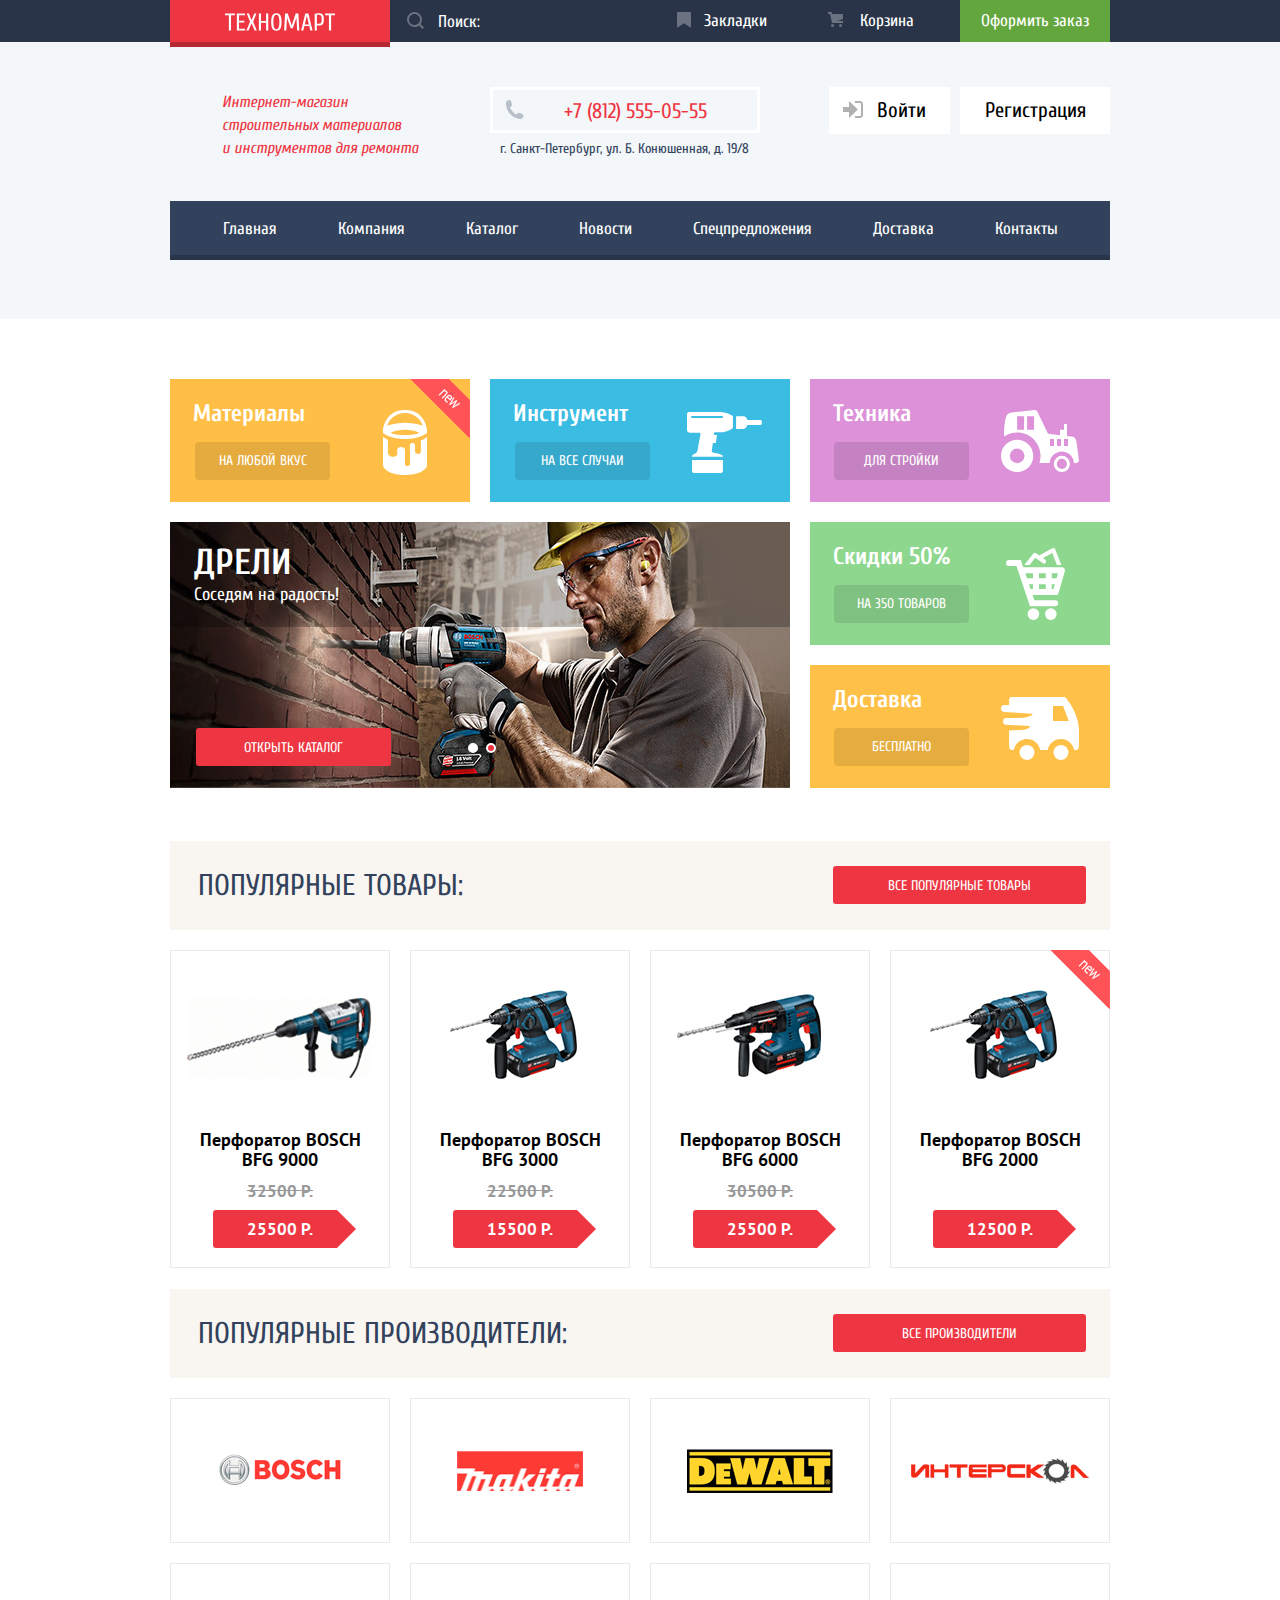
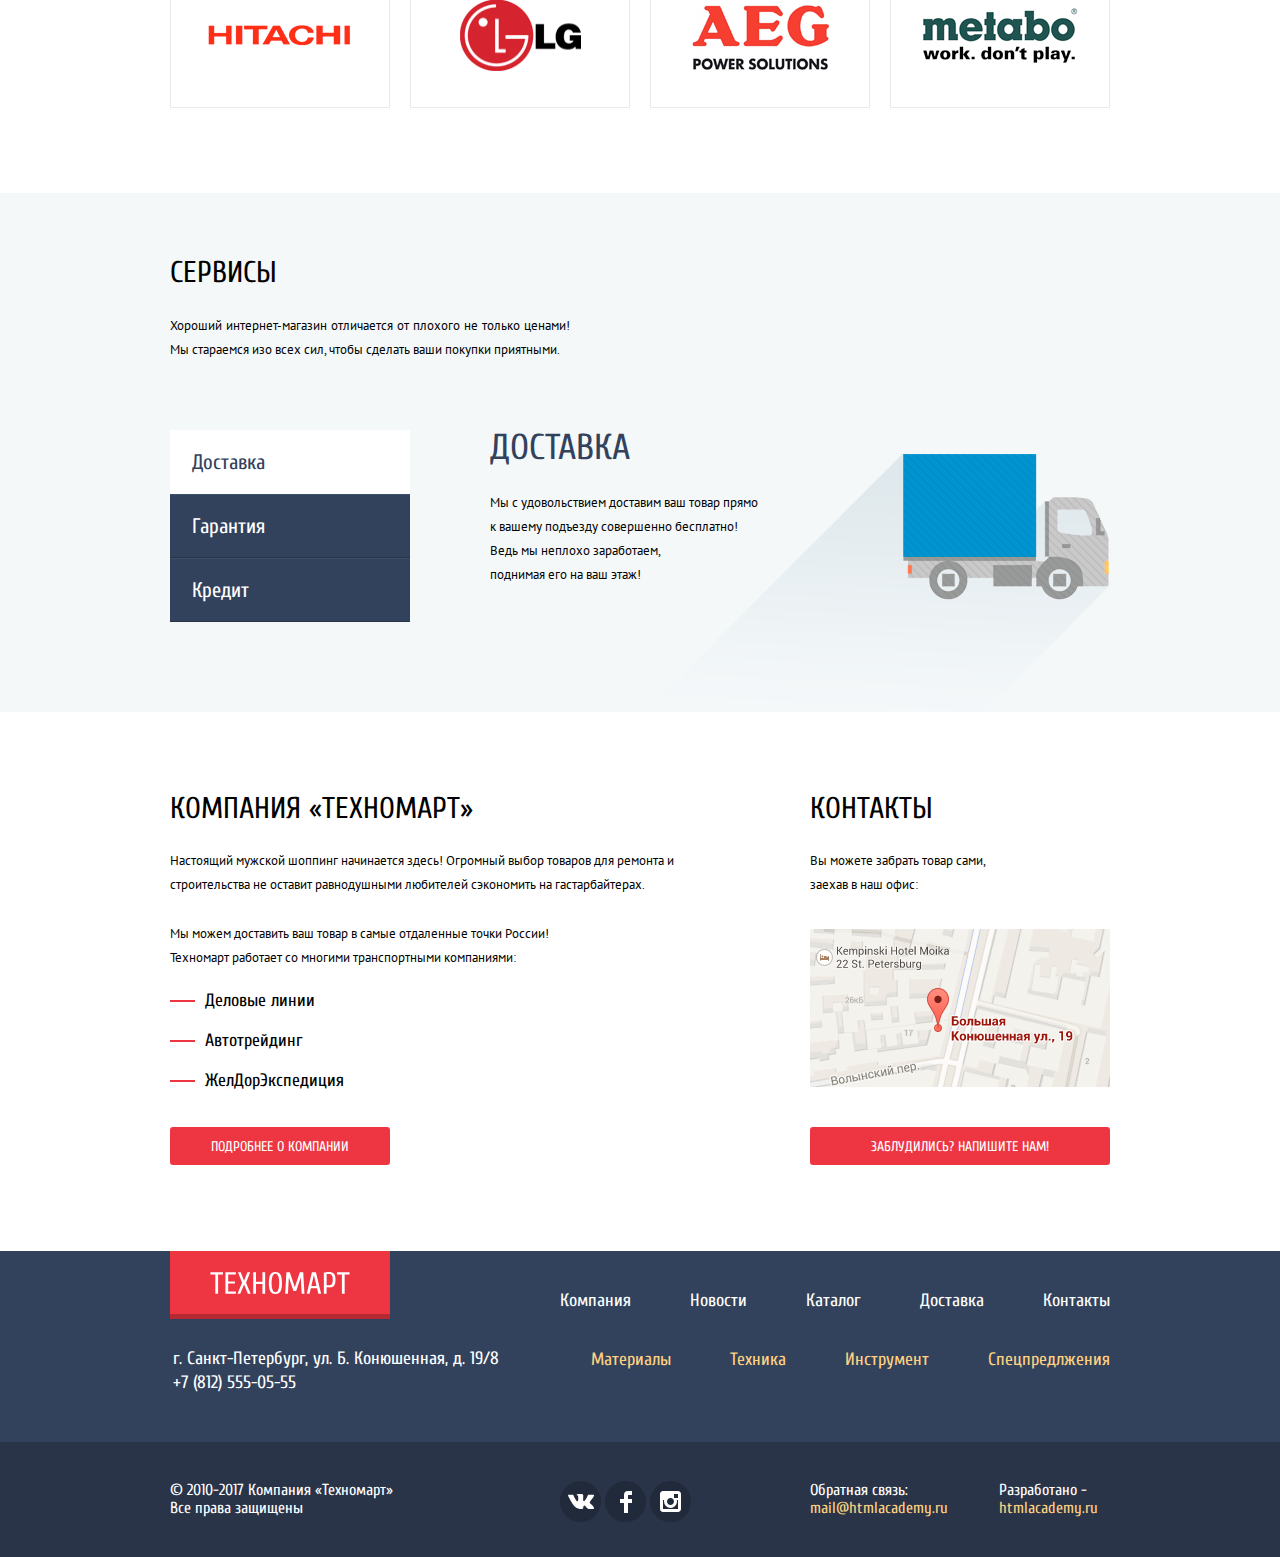
==== commit 8cfdf45a: "Доделал проект без javascript" ====
--- a/index.html
+++ b/index.html
@@ -33,7 +33,7 @@
           <h1 class="page-title">Интернет-магазин строительных материалов и&nbsp;инструментов для ремонта</h1>
           <div class="title-contact">
             <p class="phone-contact">+7 (812) 555-05-55</p>
-            <p class="city-contact">г. Санкт-Петербург, ул. Б. Конюшенная, д.19/8</p>
+            <p class="city-contact">г. Санкт-Петербург, ул. Б. Конюшенная, д. 19/8</p>
           </div>
           <ul class="user-menu">
             <li><a href="#" class="login-in">Войти</a></li>
@@ -59,56 +59,46 @@
       <div class="container">
         <div class="services">
           <div class="block materials new">
-            <div class="position-block">
               <h3>Материалы</h3>
               <a href="#" class="button-block">На любой вкус</a>
-            </div> 
-            <img src="img/icon-1.svg" alt="Блок с материалами">
           </div>
           <div class="block tools">
-            <div class="position-block">
               <h3>Инструмент</h3>
               <a href="#" class="button-block">На все случаи</a>
-            </div>
-            <img src="img/icon-2.svg" alt="Блок с инструментами">
           </div>
           <div class="block mechanism">
-            <div class="position-block">
               <h3>Техника</h3>
               <a href="#" class="button-block">Для стройки</a>
-            </div>
-            <img src="img/icon-3.svg" alt="Блок с техникой">
-          </div>
-          <div class="block slaid">
-            <input type="radio" id="btn-1" name="toggle" checked>
-            <input type="radio" id="btn-2" name="toggle">
+          </div>
+          <div class="slide">
+            <input type="radio" id="btn-1" name="toggle" >
+            <input type="radio" id="btn-2" name="toggle" checked>
             <div class="slider-controls">
               <label for="btn-1"></label>
               <label for="btn-2"></label>
             </div>
             <div class="slider-inner">
               <div class="slider-slides">
-                <div class="sliderx"><img src="img/slide-first.jpg" alt="Перфоратор ломает стену" width="620" height="266">
-                </div>
-                <div class="sliderx"><img src="img/slide-second.jpg" alt="Дрель ломает стену" width="620" height="266">
+                <div class="sliderx">
+                  <h3>ПЕРФОРАТОРЫ</h3>
+                  <p>Настоящие мужские игрушки</p>
+                </div>
+                <div class="sliderx">
+                  <h3>ДРЕЛИ</h3>
+                  <p>Соседям на радость!</p>
                 </div>
               </div>
             </div>
-          </div>
-          <div class="block double">
+            <a href="catalog.html" class="button">Открыть каталог</a>
+          </div>
+          <div class="double">
             <div class="block discount">
-              <div class="position-block">
-                <h3>Скидка 50%</h3>
+                <h3>Скидки 50%</h3>
                 <a href="#" class="button-block">На 350 товаров</a>
-              </div>
-              <img src="img/icon-4.svg" alt="Блок со скидками">
             </div>
             <div class="block delivery">
-              <div class="position-block">
                 <h3>Доставка</h3>
                 <a href="#" class="button-block">Бесплатно</a>
-              </div>
-              <img src="img/icon-5.svg" alt="Блок доставки">
             </div>
           </div>
         </div>
@@ -121,7 +111,6 @@
         </div>
         <div class="products-list">
           <div class="item">
-            <div class="flag"></div>
             <div class="actions">
               <a href="#" class="buy">Купить</a>
               <a href="#" class="bookmark">В закладки</a>
@@ -133,7 +122,6 @@
             <div class="price">25500 Р.</div>
           </div>
           <div class="item">
-            <div class="flag"></div>
             <div class="actions">
               <a href="#" class="buy">Купить</a>
               <a href="#" class="bookmark">В закладки</a>
@@ -145,7 +133,6 @@
             <div class="price">15500 Р.</div>
           </div>
           <div class="item">
-            <div class="flag"></div>
             <div class="actions">
               <a href="#" class="buy">Купить</a>
               <a href="#" class="bookmark">В закладки</a>
@@ -156,8 +143,7 @@
             <div class="discount-item">30500 Р.</div>
             <div class="price">25500 Р.</div>
           </div>
-          <div class="item">
-            <div class="flag flag-new"></div>
+          <div class="item new">
             <div class="actions">
               <a href="#" class="buy">Купить</a>
               <a href="#" class="bookmark">В закладки</a>
@@ -198,14 +184,33 @@
                 Мы стараемся изо всех сил, чтобы сделать ваши покупки приятными.</p>
           </div>
           <div class="handling-bottom">
+            <input type="radio" id="btn-slide-1" name="switch" checked>
+            <input type="radio" id="btn-slide-2" name="switch">
+            <input type="radio" id="btn-slide-3" name="switch">
             <ul class="handling-list">
-              <li><a href="#">Доставка</a></li>
-              <li><a href="#">Гарантия</a></li>
-              <li><a href="#">Кредит</a></li>
+              <li><label for="btn-slide-1" class="style-list-service">Доставка</label></li>
+              <li><label for="btn-slide-2" class="style-list-service">Гарантия</label></li>
+              <li><label for="btn-slide-3" class="style-list-service">Кредит</label></li>
             </ul>
             <div class="slide-handling">
-              Сделать будет смена слайдов сервисов
-              <img src="img/car.png" alt="">
+                <div class="slide-handling-list deliverys">
+                  <h3>Доставка</h3>
+                  <p>Мы с удовольствием доставим ваш товар прямо<br>
+                    к вашему подъезду совершенно бесплатно!
+                    Ведь&nbsp;мы неплохо заработаем,<br>
+                    поднимая его на ваш этаж!</p>
+                </div>
+                <div class="slide-handling-list guarantee">
+                  <h3>Гарантия</h3>
+                  <p>Если купленный у нас товар поломается или заискрит,<br>
+                      а также в случае пожара, спровоцированного его возгаранием,  вы&nbsp;всегда можете быть уверены в нашей гарантии. Мы обменяем сгоревший товар на новый.<br>
+                      Дом уж восстановите как-нибудь сами.</p>
+                </div>
+                <div class="slide-handling-list credit">
+                  <h3>Кредит</h3>
+                  <p>Залезть в долговую яму стало проще!<br>
+                      Кредитные консультанты придут вам на помощь.</p>
+                </div>
             </div>
           </div>
         </div>
@@ -213,7 +218,7 @@
 
       <div class="information container">
         <div class="about-company">
-          <h2>КОМПАНИЯ "ТЕХНОМАРТ"</h2>
+          <h2>КОМПАНИЯ «ТЕХНОМАРТ»</h2>
           <p>Настоящий мужской шоппинг начинается здесь! Огромный выбор товаров для ремонта и строительства не оставит равнодушными любителей сэкономить на гастарбайтерах.</p>
           <p>Мы можем доставить ваш товар в самые отдаленные точки России! Техномарт работает со многими транспортными компаниями:</p>
           <ul class="transport-company">
@@ -242,7 +247,7 @@
         <div class="footer-top">
           <div class="flex-footer-left">
             <a class="main-page">
-              <img src="img/logo-technomart.svg" alt="Лого Техномарт" width="110" height="20" class="logo-main">
+              <img src="img/logo-technomart.svg" alt="Лого Техномарт" width="190" height="22" class="logo-main">
             </a>
             <p>г. Санкт-Петербург, ул. Б. Конюшенная, д. 19/8
                 +7 (812) 555-05-55</p>
@@ -271,7 +276,7 @@
         <div class="container">
           <div class="flex-footer-bottom">
             <div class="flex-footer-bottom-left">
-              <p class="footer-copyright">&copy; 2010-2017 Компания "Техномарт" Все&nbsp;права&nbsp;защищены</p>
+              <p class="footer-copyright">&copy; 2010-2017 Компания «Техномарт» Все&nbsp;права&nbsp;защищены</p>
             </div>
             <div class="flex-footer-bottom-center">
               <ul class="button-social">
@@ -294,20 +299,24 @@
     </footer>
 
     <section class="modal modal-letter">
-      <form action="https://echo.htmlacademy.ru/" method="post">
+      <button class="modal-close" type="modal-close"><span class="visually-hidden">Закрыть</span></button>
+      <form action="https://echo.htmlacademy.ru/" method="post" class="form-flex-modal">
         <h2 class="visually-hidden">Отправить письмо</h2>
-        <p class="name">
-          <label>Ваше имя:<input type="text" name="name" placeholder="Имя Фамилия"></label>
-        </p>
-        <p class="mail">
-          <label>Ваш e-mail:<input type="email" name="mail" placeholder="email@example.com"></label>
-        </p>
-        <p class="text">
-          <label>Текст письма:<textarea name="text-letter" rows="5" cols="50" placeholder="В свободной форме"></textarea></label>
-        </p>
-        <input type="submit" name="send" value="Отправить">
+        <div class="name">
+          <label for="name-letter">Ваше имя:</label><br>
+          <input type="text" name="name-letter" id="name-letter" placeholder="Имя Фамилия">
+        </div>
+        <div class="mail">
+          <label for="mail-letter">Ваш e-mail:</label><br>
+          <input type="email" name="mail-letter" id="mail-letter" placeholder="email@example.com">
+        </div>
+        <div class="text">
+          <label for="text-letter">Текст письма:</label><br>
+          <textarea name="text-letter" id="text-letter" placeholder="В свободной форме"></textarea>
+        </div>
+        <button type="submit" name="send" class="button">Отправить</button>
       </form>
-      <button class="modal-close" type="button"><span class="visually-hidden">Закрыть</span></button>
+      
     </section>
 
     <section class="modal modal-map">
--- a/css/style.css
+++ b/css/style.css
@@ -70,7 +70,11 @@
 .top-menu .search:focus,
 .top-menu .search:active {
   color: #000000;
+
   background-color: #ffffff;
+  background-image: url("../img/icon-search-active.svg");
+  background-position: 17px center;
+  background-repeat: no-repeat;
 }
 
 .top-menu {
@@ -105,28 +109,31 @@
 .page-title {
   padding: 0;
   margin: 0;
-
+}
+
+.middle-memu .page-title {
   font-family: "Cuprum", Arial, sans-serif;
   font-size: 16px;
   line-height: 23px;
   color: #ee3643;
   font-style: italic;
-
-  
-  width: 255px;
-
-  padding-left: 45px;
-  margin-right: 70px;
+  font-weight: normal;
+  
+  width: 300px;
+
+  padding-left: 52px;
+  padding-right: 30px;
+  padding-top: 4px;
+  margin-right: 20px;
 }
 
 .title-contact {
   width: 270px;
-
   margin-right: 69px;
 }
 
 .inner .title-contact {
-  margin-right: 44px;
+  margin-right: 50px;
 }
 
 .title-contact p {
@@ -165,8 +172,8 @@
   line-height: 24px;
   color: #32425c;
 
-  padding-left: 7px;
-  margin-top: 9px;
+  padding-left: 10px;
+  margin-top: 4px;
 }
 
 .user-menu {
@@ -175,7 +182,6 @@
 
   margin: 0;
   padding: 0;
-  width: 300px;
 }
 
 .user-menu li {
@@ -193,14 +199,14 @@
 
   background-color: #ffffff;
   padding-top: 13px;
-  padding-bottom: 15px;
+  padding-bottom: 13px;
   padding-right: 25px;
 }
 
 .login-in {
   width: 121px;
   margin-right: 10px;
-  padding-left: 50px;
+  padding-left: 48px;
 
   position: relative;
 }
@@ -298,8 +304,8 @@
 }
 
 .main-navigation ul {
-  margin-left: 0;
-  padding-left: 0;
+  margin: 0;
+  padding: 0;
 }
 
 .main-navigation a:hover {
@@ -312,16 +318,100 @@
   color: rgb(255,255,255, 0.3);
 }
 
+.breadcrumbs {
+  margin: 0;
+  padding: 0;
+  margin-bottom: 20px;
+
+  display: flex;
+}
+
 .breadcrumbs li {
   list-style: none;
 }
 
-.breadcrumbs a{
+.breadcrumbs a {
    font-family: "PT Sans", Arial, sans-serif;
    color: #000000;
    font-size: 13px;
    line-height: 18px;
    text-transform: uppercase;
+
+   display: block;
+   position: relative;
+}
+
+.breadcrumbs li:first-child a {
+  width: 36px;
+  margin-right: 18px;
+}
+
+.breadcrumbs li:first-child a::before {
+  position: absolute;
+  content: "";
+  width: 14px;
+  height: 12px;
+  top: 3px;
+  left: 0;
+
+  background-image: url("../img/icon-home.svg");
+  background-position: 0 0;
+  background-repeat: no-repeat;
+}
+
+.breadcrumbs li:first-child a::after {
+  position: absolute;
+  content: "";
+  width: 8px;
+  height: 12px;
+  top: 3px;
+  right: 0;
+
+  background-image: url("../img/icon-right-small.svg");
+  background-position: 0 0;
+  background-repeat: no-repeat;
+}
+
+.breadcrumbs li:nth-of-type(2) a {
+  width: 77px;
+  margin-right: 15px;
+}
+
+.breadcrumbs li:nth-of-type(2) a::after {
+  position: absolute;
+  content: "";
+  width: 8px;
+  height: 12px;
+  top: 3px;
+  right: 0;
+
+  background-image: url("../img/icon-right-small.svg");
+  background-position: 0 0;
+  background-repeat: no-repeat;
+}
+
+.breadcrumbs li:nth-of-type(3) a {
+  width: 105px;
+  margin-right: 17px;
+}
+
+.breadcrumbs li:nth-of-type(3) a::after {
+  position: absolute;
+  content: "";
+  width: 8px;
+  height: 12px;
+  top: 3px;
+  right: 0;
+
+  background-image: url("../img/icon-right-small.svg");
+  background-position: 0 0;
+  background-repeat: no-repeat;
+}
+
+.information p,
+.information h2 {
+  margin: 0;
+  padding: 0;
 }
 
 .information h2 {
@@ -333,9 +423,9 @@
   font-weight: normal;
 }
 
-.information p {
-  font-size: 13px;
-  line-height: 24px;
+.information {
+  padding: 0;
+  margin: 0;
 }
 
 .information li {
@@ -358,10 +448,10 @@
   text-transform: uppercase;
   background-color: #ee3643;
 
-  padding-top: 10px;
-  padding-bottom: 10px;
-
-  border-radius: 5px;
+  padding-top: 11px;
+  padding-bottom: 9px;
+
+  border-radius: 3px;
   border-width: 1px;
   border-color: transparent;
 }
@@ -376,7 +466,7 @@
 }
 
 .page-footer {
-  margin-top: 51px;
+  margin-top: 54px;
 
   font-family: "Cuprum", Arial, sans-serif;
   font-size: 18px;
@@ -385,6 +475,12 @@
   background-color: #32425c;
 }
 
+.page-footer p,
+.page-footer ul {
+  margin: 0;
+  padding: 0;
+}
+
 .inner .page-footer {
   margin-top: 0;
 }
@@ -442,29 +538,10 @@
   color: #ee3643;
 }
 
-/* Modal */
-.modal {
-  display: none;
-}
-
-/* Скрытный текст */
-.visually-hidden {
-  position: absolute;
-  width: 1px;
-  height: 1px;
-  margin: -1px;
-  border: 0;
-  padding: 0;
-  clip: rect(0 0 0 0);
-  overflow: hidden;
-}
-
-/* СЕТКА */
-
 .top-menu {
   width: 100%;
   height: 42px;
-  margin-bottom: 55px;
+  margin-bottom: 45px;
 }
 
 .container {
@@ -507,7 +584,7 @@
   height: 68px;
   
   padding-top: 21px;
-  margin-bottom: 30px;
+  margin-bottom: 28px;
 }
 
 input[type="search"] {
@@ -532,12 +609,6 @@
   margin-bottom: 40px; 
 }
 
-.user-menu {
-  width: 300px;
-  display: flex;
-  justify-content: space-around;
-}
-
 .main-navigation {
   width: 940px;
   margin: 0 auto;
@@ -546,22 +617,23 @@
 
 .site-navigation {
   display: flex;
-  justify-content: space-around;
+  justify-content: center;
+  flex-wrap: wrap;
 
   background-color: #32425c;
 }
 
 .site-navigation a {
   display: block;
-  padding-top: 20px;
-  padding-bottom: 25px;
-  padding-left: 30px;
+  padding-top: 19px;
+  padding-bottom: 18px;
+  padding-left: 31px;
   padding-right: 30px;
 }
 
 .header {
   margin-bottom: 60px;
-  padding-bottom: 60px;
+  padding-bottom: 64px;
 }
 
 .information {
@@ -581,6 +653,8 @@
 .footer-top {
   display: flex;
   justify-content: space-between;
+
+  padding-bottom: 47px; 
 }
 
 .flex-footer-left {
@@ -629,18 +703,19 @@
 
 .flex-footer-bottom {
   display: flex;
-  justify-content: space-between;
-
-  padding-top: 40px;
+
+  padding-top: 39px;
   padding-bottom: 35px;
 }
 
 .flex-footer-bottom-left {
   width: 300px;
+  margin-right: 90px;
 }
 
 .flex-footer-bottom-center {
   width: 131px;
+  margin-right: 119px;
 }
 
 .flex-footer-bottom-rigth {
@@ -663,12 +738,15 @@
 .block {
   width: 300px;
   height: 123px;
+  position: relative;
+
   background-color: #212a3a;
+
   margin-right: 20px;
   margin-bottom: 20px;
 }
 
-.slaid {
+.slide {
   width: 620px;
   height: 266px;
 }
@@ -683,18 +761,22 @@
   display: flex;
   justify-content: space-between;
 
-  padding-left: 30px;
-  padding-right: 25px;
-  padding-top: 20px;
-  padding-bottom: 20px;
+  padding-left: 28px;
+  padding-right: 24px;
+  padding-top: 25px;
+  padding-bottom: 26px;
   margin-bottom: 20px;
 }
 
+.popular h2 {
+  padding-top: 5px;
+}
+
 .products-list {
   display: flex;
-  justify-content: space-between;
-
-  margin-bottom: 20px;
+  flex-wrap: wrap;
+
+  margin-bottom: 1px;
 }
 
 .generator-logo ul{
@@ -715,45 +797,71 @@
 }
 
 .generators {
-  margin-bottom: 85px;
+  margin-bottom: 65px;
 }
 
 .handling-list {
   list-style: none;
+
   margin-left: 0;
   margin-top: 0;
   margin-bottom: 0;
   padding-left: 0;
 }
 
+.handling-list .style-list-service {
+  display: block;
+
+  width: 240px;
+  
+  font-family: "Cuprum", Arial, sans-serif;
+  font-size: 21px;
+  line-height: 30px;
+  color: white;
+  background-color: #32425c;
+
+  padding-left: 22px;
+  padding-top: 16px;
+  padding-bottom: 16px;
+
+  border-top-width: 1px;
+  border-top-style: solid;
+  border-top-color: #405069;
+
+  border-bottom-width: 1px;
+  border-bottom-style: solid;
+  border-bottom-color: #293449;
+
+  cursor: pointer;
+  transition: background-color 0.2s;
+}
+
 .handling-bottom {
   display: flex;
+  width: 950px;
 }
 
 .handling {
   background-color: #f4f8f9;
   
-  padding-top: 70px;
-  padding-bottom: 100px;
-  margin-bottom: 80px;
-}
-
-.breadcrumbs {
-  display: flex;
-
-  margin-left: 0;
-  padding-left: 0;
-}
-
-.breadcrumbs li {
-  font-size: 13px;
-  line-height: 18px;
-
-  margin-right: 20px;
+  padding-top: 65px;
+  margin-bottom: 82px;
+}
+
+.handling h2 {
+  margin: 0;
+  padding: 0;
+
+  font-family: "Cuprum", Arial, sans-serif;
+  font-size: 30px;
+  line-height: 30px;
+  font-weight: normal;
+
+  text-transform: uppercase;
 }
 
 .inner .header {
-  margin-bottom: 25px;
+  margin-bottom: 22px;
 }
 
 .name-catalog {
@@ -761,12 +869,17 @@
   font-size: 30px;
   line-height: 30px;
   text-transform: uppercase;
+  color: #32425c;
+  letter-spacing: -1px;
 
   background-color: #f2f6f8;
 
-  padding-left: 30px;
+  margin: 0;
+  padding: 0;
+  padding-left: 28px;
   padding-top: 30px;
-  padding-bottom: 35px;
+  padding-bottom: 30px;
+  margin-bottom: 20px;
 }
 
 .flex-catalog {
@@ -783,16 +896,18 @@
 
 .catalog-items {
   width: 700px;
-
-  display: flex;
-  flex-wrap: wrap;
-  justify-content: space-between;
-}
-
-.products-list .item {
+}
+
+.catalog-items .sorting {
+  margin-bottom: 20px;
+}
+
+.item {
   position: relative;
   display: inline-block;
   width: 220px;
+  height: 318px;
+
   margin-right: 20px;
   margin-bottom: 20px;
   
@@ -800,7 +915,19 @@
   font-weight: bold;
   text-align: center;
   
-  border: 1px solid #ccc;
+  border: 1px solid #eaeaea;
+}
+
+.catalog-items .item {
+  margin-right: 16px;
+}
+
+.products-list .item:nth-of-type(4n) {
+  margin-right: 0;
+}
+
+.catalog-items-price .item:nth-of-type(3n) {
+  margin-right: 0;
 }
 
 .model {
@@ -818,7 +945,7 @@
 
   height: 18px;
 
-  margin-top: 15px;
+  margin-top: 12px;
   margin-bottom: 10px;
   
   color: #999;
@@ -831,7 +958,7 @@
   font-weight: bold;
 
   position: relative;
-  width: 141px;
+  width: 135px;
   height: 38px;
   margin: 10px auto;
   margin-bottom: 10px;
@@ -847,7 +974,7 @@
   
   position: absolute;
   top: 0;
-  right: -20px;
+  right: -27px;
   
   width: 0;
   height: 0;
@@ -861,17 +988,27 @@
   line-height: 18px;
   font-weight: normal;
 
-  padding-top: 13px;
-  padding-bottom: 15px;
+  padding-top: 9px;
+  padding-bottom: 10px;
   padding-left: 20px;
   margin-top: 0;
 
   text-transform: uppercase;
   background-color: #f7f3ec;
+  border-width: 1px;
+  border-color: transparent;
+  border-radius: 3px;
+}
+
+.sorting p {
+  margin: 0;
+  padding: 0;
+  margin-right: 140px;
 }
 
 .sorting {
   width: 100%;
+  display: flex;
 
   font-size: 13px;
   line-height: 18px;
@@ -879,14 +1016,84 @@
   font-weight: normal;
 
   background-color: #f7f3ec;
-
-  padding-top: 13px;
-  padding-bottom: 15px;
+  border-width: 1px;
+  border-color: transparent;
+  border-radius: 3px;
+
+  padding-top: 9px;
+  padding-bottom: 10px;
   padding-left: 20px;
 }
 
+.sorting-list {
+  display: flex;
+
+  margin: 0;
+  padding: 0;
+  list-style: none;
+}
+
+.sorting-list .sort-price {
+  margin-right: 71px;
+}
+
+.sorting-list .sort-type {
+  margin-right: 66px;
+}
+
+.sorting-list .sort-functional {
+  margin-right: 45px;
+}
+
+.sorting-list a {
+  display: block;
+
+  text-decoration: none;
+  color: rgb(0, 0, 0, 0.3);
+}
+
+.sorting-list a {
+  border-width: 1px;
+  border-color: #ee3643;
+  border-bottom-style: dashed;
+}
+
+.sort-up {
+  margin-right: 21px;
+}
+
+.sorting-list a:hover {
+  color: #000000;
+}
+
+.sorting-list a:focus,
+.sorting-list a:active {
+  color: red;
+  border: none;
+}
+
+.sorting-list li:nth-of-type(4) a,
+.sorting-list li:nth-of-type(5) a {
+  border: none;
+}
+
+.sorting-list li:nth-of-type(4) a:hover path,
+.sorting-list li:nth-of-type(5) a:hover path {
+  fill: rgba(0,0,0, 0.3);
+}
+
+.sorting-list li:nth-of-type(4) a:focus path,
+.sorting-list li:nth-of-type(4) a:active path,
+.sorting-list li:nth-of-type(5) a:focus path,
+.sorting-list li:nth-of-type(5) a:active path {
+  fill: #ee3643;
+}
+
 .page-number {
-  margin-top: 50px;
+  margin: 0;
+  padding: 0;
+
+  margin-top: 32px;
   margin-bottom: 60px;
 }
 
@@ -903,30 +1110,41 @@
 }
 
 .main-bottom {
-  padding-top: 70px;
-  padding-bottom: 75px;
+  padding-top: 64px;
+  padding-bottom: 67px;
 
   background-color: #f2f6f8;
 }
 
 .about-perforator {
+  margin: 0;
+  padding: 0;
+
   font-family: "Cuprum", Arial, sans-serif;
   font-size: 30px;
   line-height: 30px;
+  font-weight: normal;
   text-transform: uppercase;
 }
 
 .about-perforator-text {
+  padding: 0;
+  margin: 0;
+
+  margin-top: 26px;
   font-size: 13px;
   line-height: 24px;
 }
 
-/* Slider-main */
-.slaid {
+.slide {
   position: relative;
 }
 
-.slaid input[type="radio"] {
+.slide img {
+  position: absolute;
+}
+
+.slide input[type="radio"] {
   display: none;
 }
 
@@ -943,6 +1161,40 @@
   float: left;
   width: 620px;
   height: 266px;
+}
+
+.slider-slides .sliderx:first-child {
+  background-image: url("../img/slide-first.jpg")
+}
+
+.slider-slides .sliderx:last-child {
+  background-image: url("../img/slide-second.jpg")
+}
+
+.sliderx h3,
+.sliderx p {
+  margin: 0;
+  padding: 0;
+
+  font-family: "Cuprum", Arial, sans-serif;
+}
+
+.slider-slides .sliderx h3 {
+  font-size: 36px;
+  line-height: 36px;
+
+  text-transform: uppercase;
+  font-weight: bold;
+  margin-left: 24px;
+  margin-top: 23px;
+}
+
+.slider-slides .sliderx p {
+  font-size: 18px;
+  line-height: 24px;
+
+  margin-left: 24px;
+  margin-top: 2px;
 }
 
 .slider-controls {
@@ -981,20 +1233,92 @@
 }
 
 .handling-top {
-  margin-bottom: 75px;
+  width: 400px;
+}
+
+.handling-top p {
+  margin: 0;
+  margin-top: 26px;
+  margin-bottom: 68px;
+
+  text-align: justify;
 }
 
 .handling-list {
   width: 240px;
-  margin-right: 80px;
+}
+
+.handling .container {
+  padding-right: 0;
 }
 
 .slide-handling {
-  width: 630px;
+  position: relative;
+  overflow: hidden;
+}
+
+.slide-handling-list h3 {
+  margin: 0;
+  padding: 0;
+  
+  font-family: "Cuprum", Arial, sans-serif; 
+  font-size: 36px;
+  line-height: 36px;
+  font-weight: normal;
+  color: #32425c;
+
+  text-transform: uppercase;
+}
+
+.slide-handling .deliverys {
+  height: 282px;
+
+  background-image: url("../img/car.png");
+  background-repeat: no-repeat;
+  background-position: 151px  24px;
+}
+
+.deliverys p {
+  width: 280px;
+}
+
+.slide-handling .guarantee {
+  height: 282px;
+
+  background-image: url("../img/medal.png"); 
+  background-repeat: no-repeat;
+  background-position: 100%  0;
+}
+
+.guarantee p {
+  width: 380px;
+}
+
+.slide-handling .credit {
+  height: 282px;
+
+  background-image: url("../img/credit.png"); 
+  background-repeat: no-repeat;
+  background-position: 100%  0;
+}
+
+.credit p {
+  width: 285px;
+}
+
+.slide-handling {
+  width: 710px;
+
+  padding-left: 80px;
+}
+
+.slide-handling p {
+  margin: 0;
+  margin-top: 25px;
 }
 
 .flex-left input {
-  padding-left: 50px;
+  padding-left: 48px;
   outline: none;
 }
 
@@ -1007,7 +1331,7 @@
   content: "";
 
   position: absolute;
-  top: 10px;
+  top: 12px;
   left: 17px;
 
   width: 14px;
@@ -1034,7 +1358,7 @@
 
   position: absolute;
   top: 12px;
-  left: 12px;
+  left: 18px;
 
   width: 15px;
   height: 15px;
@@ -1067,13 +1391,13 @@
 
 .services {
   font-family: "Cuprum", Arial, sans-serif;
+  color: white;
+}
+
+.services h3 {
+  margin: 0;
   font-size: 24px;
-  line-height: 30px;
-  color: white;
-}
-
-.services h3 {
-  margin: 0;
+  line-height: 30px; 
 }
 
 .services a {
@@ -1083,77 +1407,127 @@
   line-height: 18px;
   text-transform: uppercase;
 
-  margin-left: 3px;
-  margin-top: 16px;
+  margin-left: 1px;
+  margin-top: 13px;
+}
+
+.materials a,
+.tools a {
+  margin-left: 2px;
 }
 
 .materials {
   background-color: #ffbf47;
 
   padding-left: 23px;
-  padding-top: 25px;
-  padding-right: 43px;
-
-  display: flex;
-}
-
-.materials img {
-  margin-left: auto;
-  margin-bottom: 27px;
+  padding-top: 20px;
+
+  position: relative;
+}
+
+.materials::after {
+  content: "";
+
+  position: absolute;
+
+  width: 44px;
+  height: 65px;
+  right: 43px;
+  top: 31px;
+
+  background-image: url("../img/icon-1.svg");
 }
 
 .tools {
   background-color: #3bbce3;
 
   padding-left: 23px;
-  padding-top: 25px;
-  padding-right: 28px;
-
-  display: flex;
-}
-
-.tools img {
-  margin-left: auto;
-  margin-bottom: 29px;
+  padding-top: 20px;
+  padding-right: 27px;
+
+  position: relative;
+}
+
+.tools::after {
+  content: "";
+
+  position: absolute;
+
+  width: 75px;
+  height: 61px;
+  right: 28px;
+  top: 33px;
+
+  background-image: url("../img/icon-2.svg");
 }
 
 .mechanism {
   background-color: #dc91d8;
+
   padding-left: 23px;
-  padding-top: 25px;
+  padding-top: 20px;
   padding-right: 31px;
-  display: flex;
-}
-
-.mechanism img {
-  margin-left: auto;
-  margin-bottom: 30px;
+
+  position: relative;
+}
+
+.mechanism::after {
+  content: "";
+
+  position: absolute;
+
+  width: 78px;
+  height: 62px;
+  right: 31px;
+  top: 31px;
+
+  background-image: url("../img/icon-3.svg");
 }
 
 .discount {
   background-color: #8ed78f;
+
   padding-left: 23px;
-  padding-top: 25px;
+  padding-top: 20px;
   padding-right: 45px;
-  display: flex;
-}
-
-.discount img {
-  margin-left: auto;
-  margin-bottom: 25px;
+
+  position: relative;
+}
+
+.discount::after {
+  content: "";
+
+  position: absolute;
+
+  width: 59px;
+  height: 72px;
+  right: 45px;
+  top: 26px;
+
+  background-image: url("../img/icon-4.svg");
 }
 
 .delivery {
   background-color: #ffc047;
+
   padding-left: 23px;
-  padding-top: 25px;
+  padding-top: 20px;
   padding-right: 31px;
-  display: flex;
-}
-
-.delivery img {
-  margin-left: auto;
-  margin-bottom: 28px;
+
+  position: relative;
+}
+
+.delivery::after {
+  content: "";
+
+  position: absolute;
+
+  width: 78px;
+  height: 63px;
+  right: 31px;
+  top: 32px;
+
+  background-image: url("../img/icon-5.svg");
 }
 
 .button-block {
@@ -1165,7 +1539,7 @@
   text-align: center;
   background-color: rgb(0, 0, 0, 0.1);
 
-  border-radius: 5px;
+  border-radius: 4px;
   border-width: 1px;
   border-color: transparent;
 }
@@ -1194,23 +1568,8 @@
   width: 253px;
 }
 
-.flag {
-  position: absolute;
-  top: -1px;
-  right: -1px;
-  
-  width: 60px;
-  height: 60px;
-  
-  text-indent: -1000px;
-  overflow: hidden;
-  z-index: 30;
-}
-
-.flag-new {
-  background-image: url("../img/new-flag.png");
-  background-repeat: no-repeat;
-  background-position: 0 0;
+.item img {
+  margin-bottom: 3px;
 }
 
 .item .actions {
@@ -1256,7 +1615,7 @@
 
 .item:hover,
 .generator-logo-list a:hover {
-  box-shadow: 0 10px 25px 0 #293449;
+  box-shadow: 0 5px 20px 0 rgba(0,0,0, 0.5);
 }
 
 .item .actions {
@@ -1265,10 +1624,6 @@
 
 .item:hover .actions {
   display: block;
-}
-
-.item .actions {
-  display: none;
 }
 
 .item .actions .buy:hover {
@@ -1334,13 +1689,10 @@
 }
 
 .information h2 {
-  margin: 0;
-  margin-bottom: 35px;
+  margin-bottom: 25px;
 }
 
 .information p {
-  margin: 0px;
-
   font-size: 13px;
   line-height: 24px;
   color: #000000;
@@ -1348,11 +1700,11 @@
 
 .contacts p {
   width: 180px;
-  margin-bottom: 35px;
+  margin-bottom: 32px;
 }
 
 .contacts img {
-  margin-bottom: 40px;
+  margin-bottom: 32px;
 }
 
 .contacts .button {
@@ -1360,15 +1712,12 @@
 }
 
 .about-company p:nth-of-type(1) {
-  margin-bottom: 30px;
+  margin-bottom: 25px;
 }
 
 .about-company p:nth-of-type(2) {
+  width: 390px;
   margin-bottom: 21px;
-}
-
-.transport-company li {
-  margin-bottom: 23px;
 }
 
 .transport-company {
@@ -1381,6 +1730,26 @@
   line-height: 20px;
 }
 
+.transport-company li {
+  margin-bottom: 20px;
+}
+
+.about-company .button {
+  width: 220px;
+}
+
+.manufacturers-list {
+  margin: 0;
+  padding: 0;
+}
+
+.manufacturers-list li {
+  list-style: none;
+
+  font-size: 15px;
+  line-height: 20px;
+  margin-bottom: 17px;
+}
 .manufacturers {
   border-top-width: 1px;
   border-right-width: 0;
@@ -1388,23 +1757,11 @@
   border-bottom-width: 0;
   border-top-color: #e5e5e5;
 
-  padding: 0;
-  margin-top: 25px;
-  padding-top: 20px;
-  padding-bottom: 20px;
-}
-
-.manufacturers-list {
-  margin: 0;
-  padding: 0;
-}
-
-.manufacturers-list li {
-  list-style: none;
-
-  font-size: 15px;
-  line-height: 20px;
-  margin-bottom: 17px;
+  margin: 0;
+  padding: 0;
+  padding-top: 16px;
+  margin-top: 24px;
+  margin-bottom: 9px;
 }
 
 .form-search {
@@ -1426,15 +1783,6 @@
   background-position: 0 0;
 
   opacity: 0.3;
-}
-
-.form-search:hover::before {
-  opacity: 1;
-}
-
-.form-search:focus::before,
-.form-search:active::before {
-  background-image: url("../img/icon-search-active.svg");
 }
 
 .transport-company li {
@@ -1498,6 +1846,9 @@
   margin: 0;
   padding: 0;
 
+  font-size: 0;
+  line-height: 0;
+
   display: flex;
   flex-wrap: wrap;
 
@@ -1583,4 +1934,581 @@
   list-style-type: disc;
   color: #32425c;
   margin-top: 9px;
+}
+
+.option {
+  border-top-width: 1px;
+  border-right-width: 0;
+  border-left-width: 0;
+  border-bottom-width: 0;
+  border-top-color: #e5e5e5;
+
+  margin: 0;
+  padding: 0;
+  padding-top: 20px;
+  padding-bottom: 20px;
+}
+
+.option-list {
+  margin: 0;
+  padding: 0;
+  margin-bottom: 60px;
+}
+
+.option-list li {
+  list-style: none;
+
+  font-size: 15px;
+  line-height: 20px;
+  margin-bottom: 17px;
+}
+
+.filter-button {
+  padding: 0;
+  border: none;
+  font: inherit;
+  color: inherit;
+  background-color: transparent;
+  cursor: pointer;
+}
+
+.form-filter h3 {
+  padding: 0;
+  margin: 0;
+  margin-bottom: 15px;
+  
+  font-size: 17px;
+  line-height: 30px;
+  font-weight: bold;
+  text-transform: uppercase;
+}
+
+.filter-price {
+  width: 220px;
+  height: 80px;
+  position: relative;
+
+  display: flex;
+  flex-direction: column;
+
+  background-color: #f7f3ec;
+  border-width: 1px;
+  border-color: transparent;
+  border-radius: 3px;
+
+  padding: 0 20px;
+  margin-bottom: 9px;
+}
+
+.form-filter .filter-button {
+  font-size: 13px;
+  line-height: 18px;
+
+  padding: 13px 39px;
+
+  background-color: #ffffff;
+  border-radius: 5px;
+  border: 1px solid #e5e5e5;
+  outline: none;
+}
+
+.form-filter .filter-button:hover {
+  border-color: #bdc6ca;
+}
+
+.form-filter .filter-button:focus,
+.form-filter .filter-button:active {
+  border-color: #ee3643;
+}
+
+.handling-bottom input[type="radio"] {
+  display: none;
+}
+
+.slide-handling {
+  display: block;
+}
+
+.deliverys,
+.guarantee,
+.credit {
+  display: none;
+}
+
+.style-list-service:hover {
+  background-color: #293449;
+}
+
+#btn-slide-1:checked~.handling-list label[for="btn-slide-1"],
+#btn-slide-2:checked~.handling-list label[for="btn-slide-2"],
+#btn-slide-3:checked~.handling-list label[for="btn-slide-3"] {
+  color: #32425c;
+  background-color: #ffffff;
+  border-color: #ffffff;
+
+}
+
+#btn-slide-1:checked~.slide-handling .deliverys,
+#btn-slide-2:checked~.slide-handling .guarantee,
+#btn-slide-3:checked~.slide-handling .credit {
+  display: block;
+}
+
+.flex-footer-left p {
+  padding-left: 3px;
+}
+
+.footer-menu li {
+  margin-top: 38px;
+}
+
+.shop-list li {
+  margin-top: 35px;
+}
+
+.new::before {
+  position: absolute;
+
+  content: "";
+  width: 60px;
+  height: 59px;
+  top: 0;
+  right: 0;
+
+  background: transparent;
+  background-image: url("../img/new-flag.png");
+  background-repeat: no-repeat;
+  background-position: 0 0;
+
+  z-index: 20;
+}
+
+.item::before {
+  top: -1px;
+  right: -1px;
+}
+
+.slide .button {
+  position: absolute;
+
+  width: 195px;
+  top: 193px;
+  left: 25px;
+  z-index: 30;
+}
+
+.filter-price .range {
+  width: 100%;
+  height: 2px;
+
+  margin-top:38px;
+
+  background-color: #d7dcde;
+}
+
+.range-line {
+  display: block;
+  position: absolute;
+  width: 145px;
+  height: 2px;
+
+  top: 38px;
+  left: 30px;
+  z-index: 10;
+
+  background-color: #00ca74;
+}
+
+.button-range {
+  padding: 0;
+  border: none;
+  font: inherit;
+  color: inherit;
+  background-color: transparent;
+  cursor: pointer;
+}
+
+.range .button-range {
+  display: block;
+  position: absolute;
+  width: 20px;
+  height: 20px;
+
+  background-color: #ababab;
+
+  border-width: 8px;
+  border-color: #ffffff;
+  border-style: solid;
+  border-radius: 50%;
+  box-shadow: 0 2px 0 0 #e0ddd8;
+
+  z-index: 20;
+}
+
+.range .button-range:first-of-type {
+  top: 29px;
+  left: 20px;
+}
+
+.range .button-range:last-of-type {
+  top: 29px;
+  right: 40px;
+}
+
+.input-range {
+  display: flex;
+  justify-content: space-between;
+}
+
+.input-range input[type="text"] {
+  width: 95px;
+  height: 38px;
+
+  background-color: #f7f3ec;
+  border-width: 1px;
+  border-color: transparent;
+  border-radius: 3px;
+
+  text-align: center;
+}
+
+.input-range input[type="text"]::placeholder {
+  font-size: 17px;
+  line-height: 18px;
+  text-transform: uppercase;
+  color: #000000;
+}
+
+.range-space {
+  display: blockl;
+  width: 10px;
+  height: 1px;
+  
+  margin-top: 19px;
+  
+  background-color: #000000;
+}
+
+.manufacturers h2 {
+  margin: 0;
+  margin-bottom: 22px;
+
+  font-size: 17px;
+  line-height: 30px;
+
+  text-transform: uppercase;
+}
+
+.option h2 {
+  margin: 0;
+  margin-bottom: 22px;
+
+  font-size: 17px;
+  line-height: 30px;
+
+  text-transform: uppercase;
+}
+
+.modal {
+  position: fixed;
+
+  z-index: 100;
+}
+
+.modal h2 {
+  margin: 0;
+  padding: 0;
+}
+
+.form-flex-modal {
+  display: flex;
+  flex-wrap: wrap;
+  justify-content: space-between;
+  align-items: flex-start;
+}
+
+.form-flex-modal .button {
+  width: 100%;
+  margin-top: 60px;
+
+  cursor: pointer;
+
+  z-index: 30;
+}
+
+.modal-letter {
+  top: 150px;
+  left: 50%;
+
+  display: none;
+  font-family: "Cuprum", Arial, sans-serif;
+  font-size: 18px;
+  line-height: 18px;
+  color: #000000;
+
+  width: 620px;
+  height: 430px;
+
+  background-color: #ffffff;
+  color: #000000;
+
+  padding-left: 80px;
+  padding-right: 80px;
+  padding-top: 55px;
+  margin-left: -310px;
+
+  box-shadow: 0 0 15px 0 #000000;
+}
+
+.modal input,
+.modal textarea {
+  background-color: #ffffff;
+  
+  border-width: 2px;
+  border-color: #dee3e4;
+  border-style: solid;
+  border-radius: 4px;
+}
+
+.modal-letter input {
+  width: 220px;
+  height: 38px;
+
+  margin-top: 13px;
+  margin-bottom: 22px;
+}
+
+.modal-letter textarea {
+  width: 460px;
+  height: 114px;
+
+  margin-top: 13px;
+}
+
+.form-flex-modal input[type="text"],
+.form-flex-modal input[type="email"],
+.form-flex-modal textarea {
+  font-size: 13px;
+  line-height: 18px;
+  color: #a9a9a9;
+
+  text-align: left;
+  padding-left: 14px;
+}
+
+.name,
+.email {
+  width: 220px;
+}
+
+.name {
+  margin-right: 20px;
+}
+
+.modal-close {
+  position: absolute;
+  top: 9px;
+  right: 9px;
+  
+  width: 27px;
+  height: 27px;
+
+  font-size: 0;
+
+  background-color: transparent;
+  border: 0;
+
+  cursor: pointer;
+}
+
+.modal-close::before,
+.modal-close::after {
+  content: "";
+
+  position: absolute;
+  top: 16px;
+  right: 0;
+
+  width: 27px;
+  height: 5px;
+
+  background-color: #ee3643;
+}
+
+.modal-close::before {
+  transform: rotate(45deg);
+}
+
+.modal-close::after {
+  transform: rotate(-45deg);
+}
+
+.modal-letter::before {
+  content: "";
+  position: absolute;
+
+  width: 100%;
+  height: 7px;
+
+  top: 0;
+  left: 0;
+
+  background-color: #ff5257;
+}
+
+.modal-letter::after {
+  content: "";
+  position: absolute;
+
+  width: 100%;
+  height: 112px;
+
+  bottom: 0;
+  left: 0;
+
+  background-color: #f4f4f4;
+}
+
+.modal-map p {
+  margin: 0;
+}
+
+.modal-map {
+  top: 50%;
+  left: 50%;
+
+  display: none;
+  width: 940px;
+  height: 446px;
+  margin-top: -223px;
+  margin-left: -470px;
+
+  box-shadow: 0 0 20px 0 rgba(0,0,0, 0.5);
+}
+
+.modal-map .modal-close::before,
+.modal-map .modal-close::after {
+  top: 9px;
+}
+
+.manufacturers-list input[type="checkbox"],
+.option input[type="radio"] {
+  display: none;
+}
+
+.manufacturers-list label {
+  position: relative;
+  padding-left: 35px;
+}
+
+.manufacturers-list label::before {
+  position: absolute;
+
+  content: "";
+  width: 24px;
+  height: 24px;
+
+  top: -2px;
+  left: 0;
+
+  background-image: url("../img/checkbox-off.svg");
+  background-position: 0 0;
+  background-repeat: no-repeat;
+}
+
+.manufacturers-list input[type="checkbox"]:checked + label::after {
+  position: absolute;
+
+  content: "";
+  width: 27px;
+  height: 24px;
+
+  top: -2px;
+  left: 0;
+
+  background-color: #ffffff;
+  background-image: url("../img/checkbox-on.svg");
+  background-position: 0 0;
+  background-repeat: no-repeat;
+}
+
+.option label {
+  position: relative;
+  padding-left: 35px;
+}
+
+.option label::before {
+  position: absolute;
+
+  content: "";
+  width: 25px;
+  height: 25px;
+
+  top: -3px;
+  left: 0;
+
+  background-image: url("../img/radio-off.svg");
+  background-position: 0 0;
+  background-repeat: no-repeat;
+}
+
+.option input[type="radio"]:checked + label::after {
+  position: absolute;
+
+  content: "";
+  width: 25px;
+  height: 25px;
+
+  top: -3px;
+  left: 0;
+
+  background-color: #ffffff;
+  background-image: url("../img/radio-on.svg");
+  background-position: 0 0;
+  background-repeat: no-repeat;
+}
+
+.page-number .button {
+  width: 38px;
+  padding-top: 9px;
+  padding-bottom: 9px;
+
+  color: #000000;
+
+  background-color: #ffffff;
+  border-width: 1px;
+  border-radius: 4px;
+  border-color: #e5e5e5;
+  border-style: solid;
+}
+
+.page-number .next {
+  width: 140px;
+}
+
+.page-number .button:hover {
+  border-color: #bdc6ca;
+}
+
+.page-number .button:focus,
+.page-number .button:active {
+  border-color: #ee3643;
+}
+
+.page-number .active {
+  border: none;
+
+  color: white;
+  background-color: #ee3643;
+}
+
+.visually-hidden {
+  position: absolute;
+  width: 1px;
+  height: 1px;
+  margin: -1px;
+  border: 0;
+  padding: 0;
+  clip: rect(0 0 0 0);
+  overflow: hidden;
 }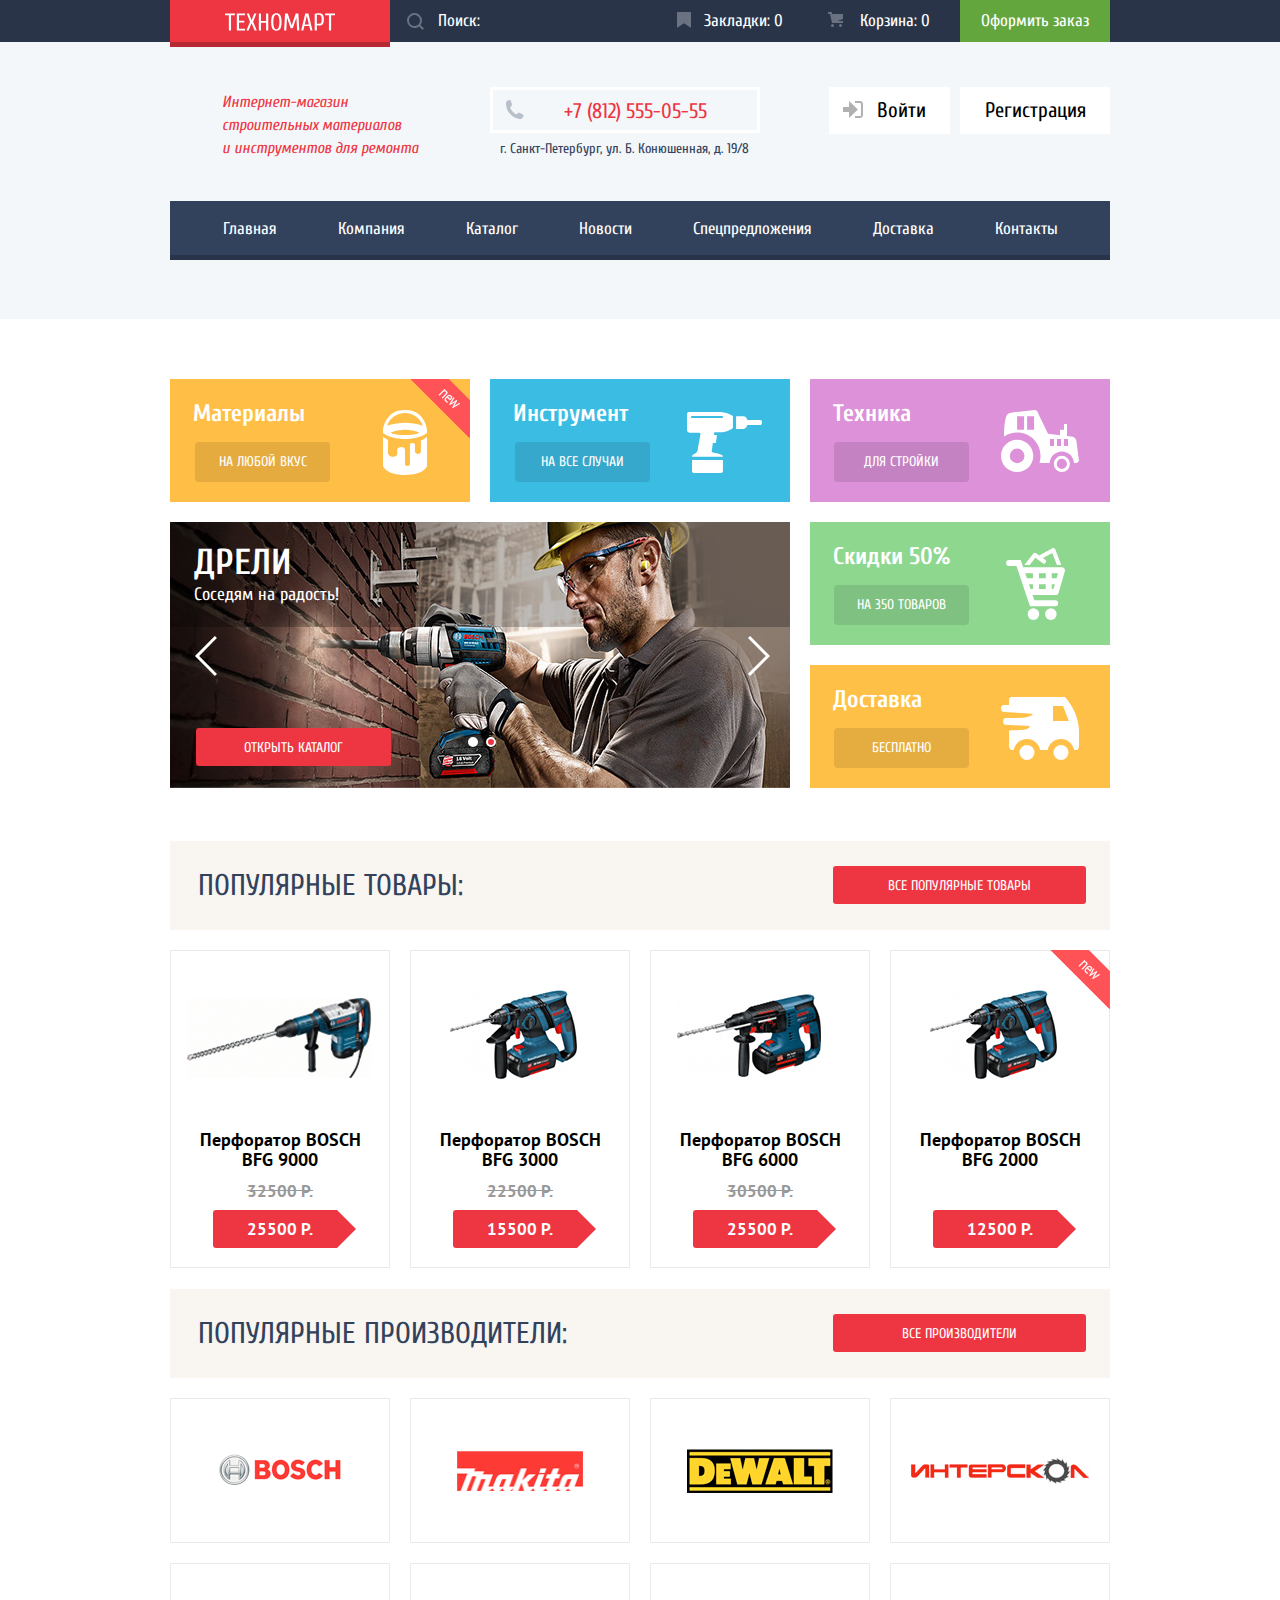
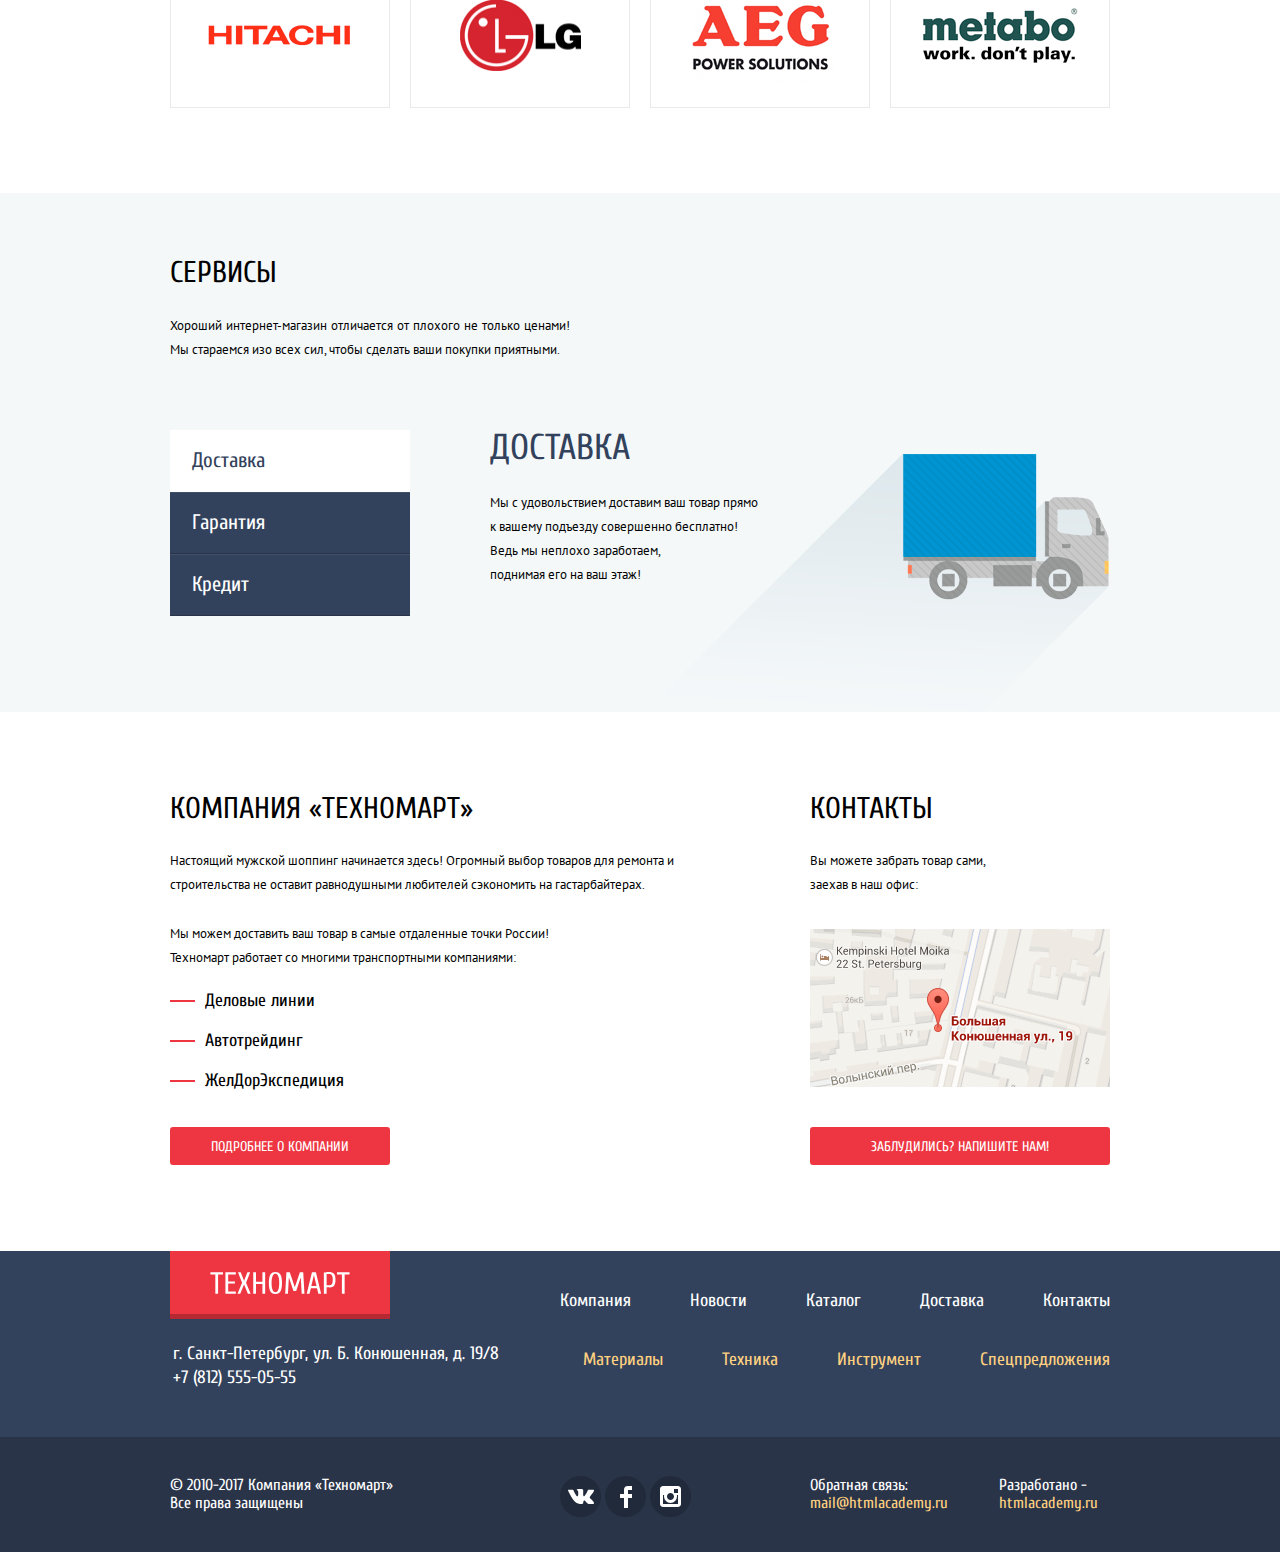
==== commit d3ec3a49: "Fix" ====
--- a/index.html
+++ b/index.html
@@ -21,8 +21,8 @@
             </form>
           </div>
           <div class="flex-right">
-            <a href="#" class="bookmarks">Закладки</a>
-            <a href="#" class="basket">Корзина</a>
+            <a href="#" class="bookmarks">Закладки: 0</a>
+            <a href="#" class="basket">Корзина: 0</a>
             <a href="#" class="checkout">Оформить заказ</a>
           </div>
         </div>
@@ -74,6 +74,10 @@
             <input type="radio" id="btn-1" name="toggle" >
             <input type="radio" id="btn-2" name="toggle" checked>
             <div class="slider-controls">
+              <label for="btn-1"></label>
+              <label for="btn-2"></label>
+            </div>
+            <div class="slide-click">
               <label for="btn-1"></label>
               <label for="btn-2"></label>
             </div>
@@ -234,9 +238,9 @@
         <div class="contacts">
           <h2>Контакты</h2>
           <p>Вы можете забрать товар сами, заехав в наш офис:</p>
-          <img src="img/small-map.png" width="300" height="158" alt="Карта">
+          <a href="#" class="open-modal-map"><img src="img/small-map.png" width="300" height="158" alt="Карта"></a>
           <p>
-            <a href="#" class="button">Заблудились? Напишите нам!</a>
+            <a href="#" class="button open-modal-contacts">Заблудились? Напишите нам!</a>
           </p>
         </div>
       </div>
@@ -266,7 +270,7 @@
               <li><a href="#">Материалы</a></li>
               <li><a href="#">Техника</a></li>
               <li><a href="#">Инструмент</a></li>
-              <li><a href="#">Спецпредлжения</a></li>
+              <li><a href="#">Спецпредложения</a></li>
             </ul>
           </div>
         </div>
@@ -299,32 +303,147 @@
     </footer>
 
     <section class="modal modal-letter">
-      <button class="modal-close" type="modal-close"><span class="visually-hidden">Закрыть</span></button>
+      <button class="modal-close" type="button"><span class="visually-hidden">Закрыть</span></button>
       <form action="https://echo.htmlacademy.ru/" method="post" class="form-flex-modal">
         <h2 class="visually-hidden">Отправить письмо</h2>
         <div class="name">
-          <label for="name-letter">Ваше имя:</label><br>
+          <label for="name-letter">Ваше имя:</label>
           <input type="text" name="name-letter" id="name-letter" placeholder="Имя Фамилия">
         </div>
         <div class="mail">
-          <label for="mail-letter">Ваш e-mail:</label><br>
+          <label for="mail-letter">Ваш e-mail:</label>
           <input type="email" name="mail-letter" id="mail-letter" placeholder="email@example.com">
         </div>
         <div class="text">
-          <label for="text-letter">Текст письма:</label><br>
+          <label for="text-letter">Текст письма:</label>
           <textarea name="text-letter" id="text-letter" placeholder="В свободной форме"></textarea>
         </div>
         <button type="submit" name="send" class="button">Отправить</button>
       </form>
-      
     </section>
 
     <section class="modal modal-map">
       <h2 class="visually-hidden">Как до нас добраться</h2>
-      <p>
-        <img src="img/map.png" width="940" height="446" alt="Офис компании по адресу г. Санкт-Петербург, ул. Б. Конюшенная, д.19/8">
-      </p>
+      <img src="img/map.png" width="940" height="446" alt="Офис компании по адресу г. Санкт-Петербург, ул. Б. Конюшенная, д.19/8">
       <button class="modal-close" type="button"><span class="visually-hidden">Закрыть</span></button>
     </section>
+
+    <section class="modal modal-item">
+      <h2>Товар добавлен в корзину!</h2>
+      <button type="button" class="button">Оформить заказ</button>
+      <button type="button" class="button">Продолжить покупки</button>
+      <button class="modal-close" type="button"><span class="visually-hidden">Закрыть</span></button>
+    </section>
+
+    <script>
+      var link = document.querySelector(".open-modal-contacts");
+
+      var popup = document.querySelector(".modal-letter");
+      var close = popup.querySelector(".modal-close");
+
+      var form = popup.querySelector(".form-flex-modal");
+      var firstname = popup.querySelector("[name=name-letter]");
+      var mail = popup.querySelector("[name=mail-letter]");
+      var message = popup.querySelector("[name=text-letter]");
+
+      var isStorageSupport = true;
+      var storage = "";
+  
+      try {
+        storage = localStorage.getItem("name-letter");
+      } catch (err) {
+        isStorageSupport = false;
+      }
+
+      link.addEventListener("click", function (evt) {
+        evt.preventDefault();
+        popup.classList.add("modal-show-letter");
+
+        if (storage) {
+          firstname.value = storage;
+          mail.focus();
+        } else {
+          firstname.focus();
+        }
+      });
+
+      close.addEventListener("click", function (evt) {
+        evt.preventDefault();
+        popup.classList.remove("modal-show-letter");
+        popup.classList.remove("modal-error");
+      });
+
+      form.addEventListener("submit", function (evt) {
+        if (!firstname.value || !mail.value || !message.value) {
+          evt.preventDefault();
+          popup.classList.remove("modal-error");
+          popup.offsetWidth = popup.offsetWidth;
+          popup.classList.add("modal-error");
+          console.log("Нужно ввести логин и пароль");
+        } else {
+          if (isStorageSupport) {
+          localStorage.setItem("name-letter", firstname.value);
+          }
+        }
+      });
+
+      window.addEventListener("keydown", function (evt) {
+        if (evt.keyCode === 27) {
+          evt.preventDefault();
+          if (popup.classList.contains("modal-show-letter")) {
+            popup.classList.remove("modal-show-letter");
+            popup.classList.remove("modal-error");
+          }
+        }
+      });
+
+      var mapLink = document.querySelector(".open-modal-map");
+
+      var mapPopup = document.querySelector(".modal-map");
+      var mapClose = mapPopup.querySelector(".modal-close");
+
+      mapLink.addEventListener("click", function (evt) {
+        evt.preventDefault();
+        mapPopup.classList.add("modal-show-map");
+      });
+
+      mapClose.addEventListener("click", function (evt) {
+        evt.preventDefault();
+        mapPopup.classList.remove("modal-show-map");
+      });
+
+      window.addEventListener("keydown", function (evt) {
+        evt.preventDefault();
+        if (evt.keyCode === 27) {
+          if (mapPopup.classList.contains("modal-show-map")) {
+            mapPopup.classList.remove("modal-show-map");
+          }
+        }
+      });
+
+      var itemLink = document.querySelector(".buy");
+
+      var itemPopup = document.querySelector(".modal-item");
+      var itemClose = itemPopup.querySelector(".modal-close");
+
+      itemLink.addEventListener("click", function (evt) {
+        evt.preventDefault();
+        itemPopup.classList.add("modal-show-item");
+      });
+
+      itemClose.addEventListener("click", function (evt) {
+        evt.preventDefault();
+        itemPopup.classList.remove("modal-show-item");
+      });
+
+      window.addEventListener("keydown", function (evt) {
+        evt.preventDefault();
+        if (evt.keyCode === 27) {
+          if (itemPopup.classList.contains("modal-show-item")) {
+            itemPopup.classList.remove("modal-show-item");
+          }
+        }
+      });
+    </script>
   </body>
 </html>--- a/css/style.css
+++ b/css/style.css
@@ -1,9 +1,11 @@
 html {
-  box-sizing: border-box;
+  -webkit-box-sizing: border-box;
+          box-sizing: border-box;
 }
 
 *, *::before, *::after {
-  box-sizing: inherit;
+  -webkit-box-sizing: inherit;
+          box-sizing: inherit;
 }
 
 body {
@@ -16,6 +18,8 @@
   color: #000000;
 
   background-color: #ffffff;
+
+  min-width: 960px;
 }
 
 a {
@@ -49,7 +53,7 @@
 .page-footer .main-page:focus,
 .page-footer .main-page:active {
   background-color: #ba2732;
-  color: rgb(255,255,255, 0.3);
+  color: rgba(255,255,255, 0.3);
 }
 
 .search {
@@ -59,12 +63,29 @@
   background-color: #293449;
 }
 
+.search::-webkit-input-placeholder {
+  color: #ffffff;
+}
+
+.search:-ms-input-placeholder {
+  color: #ffffff;
+}
+
+.search::-ms-input-placeholder {
+  color: #ffffff;
+}
+
 .search::placeholder {
   color: #ffffff;
 }
 
+
 .top-menu .search:hover {
   background-color: #212a3a;
+
+  background-image: url("../img/icon-search.svg");
+  background-position: 17px 13px;
+  background-repeat: no-repeat;
 }
 
 .top-menu .search:focus,
@@ -73,7 +94,7 @@
 
   background-color: #ffffff;
   background-image: url("../img/icon-search-active.svg");
-  background-position: 17px center;
+  background-position: 17px 13px;
   background-repeat: no-repeat;
 }
 
@@ -90,7 +111,7 @@
 .top-menu a:focus,
 .top-menu a:active {
   background-color: #161d29;
-  color: rgb(255,255,255, 0.3);
+  color: rgba(255,255,255, 0.3);
 }
 
 .checkout {
@@ -177,8 +198,12 @@
 }
 
 .user-menu {
-  display: flex;
-  justify-content: flex-end; 
+  display: -webkit-box;
+  display: -ms-flexbox;
+  display: flex;
+  -webkit-box-pack: end;
+      -ms-flex-pack: end;
+          justify-content: flex-end; 
 
   margin: 0;
   padding: 0;
@@ -257,7 +282,7 @@
 
 .user-menu a:focus,
 .user-menu a:active {
-  color: rgb(0,0,0, 0.3);
+  color: rgba(0,0,0, 0.3);
 }
 
 .user-menu-in li,
@@ -278,7 +303,7 @@
 
 .user-menu-in a:focus,
 .user-menu-in a:active {
-  color: rgb(0,0,0, 0.3);
+  color: rgba(0,0,0, 0.3);
 }
 
 .user a {
@@ -292,7 +317,7 @@
 
 .user a:focus,
 .user a:active {
-  color: rgb(0,0,0, 0.3);
+  color: rgba(0,0,0, 0.3);
 }
 
 .main-navigation li {
@@ -315,13 +340,17 @@
 .main-navigation a:focus,
 .main-navigation a:active {
   background-color: #1d2739;
-  color: rgb(255,255,255, 0.3);
+  color: rgba(255,255,255, 0.3);
 }
 
 .breadcrumbs {
   margin: 0;
   padding: 0;
   margin-bottom: 20px;
+
+  display: -webkit-box;
+
+  display: -ms-flexbox;
 
   display: flex;
 }
@@ -341,12 +370,12 @@
    position: relative;
 }
 
-.breadcrumbs li:first-child a {
+.breadcrumbs .breadcrumbs-home {
   width: 36px;
   margin-right: 18px;
 }
 
-.breadcrumbs li:first-child a::before {
+.breadcrumbs .breadcrumbs-home::before {
   position: absolute;
   content: "";
   width: 14px;
@@ -359,7 +388,7 @@
   background-repeat: no-repeat;
 }
 
-.breadcrumbs li:first-child a::after {
+.breadcrumbs .breadcrumbs-home::after {
   position: absolute;
   content: "";
   width: 8px;
@@ -372,12 +401,12 @@
   background-repeat: no-repeat;
 }
 
-.breadcrumbs li:nth-of-type(2) a {
+.breadcrumbs .breadcrumbs-catalog {
   width: 77px;
   margin-right: 15px;
 }
 
-.breadcrumbs li:nth-of-type(2) a::after {
+.breadcrumbs .breadcrumbs-catalog::after {
   position: absolute;
   content: "";
   width: 8px;
@@ -390,12 +419,12 @@
   background-repeat: no-repeat;
 }
 
-.breadcrumbs li:nth-of-type(3) a {
+.breadcrumbs .breadcrumbs-tool {
   width: 105px;
   margin-right: 17px;
 }
 
-.breadcrumbs li:nth-of-type(3) a::after {
+.breadcrumbs .breadcrumbs-tool::after {
   position: absolute;
   content: "";
   width: 8px;
@@ -505,13 +534,13 @@
 .footer-menu a:focus,
 .footer-menu a:active {
   text-decoration: none;
-  color: rgb(255,255,255, 0.3);
+  color: rgba(255,255,255, 0.3);
 }
 
 .shop-list a:focus,
 .shop-list a:active {
   text-decoration: none;
-  color: rgb(255, 209, 128, 0.3);
+  color: rgba(255, 209, 128, 0.3);
 }
 
 .footer-bottom {
@@ -540,7 +569,7 @@
 
 .top-menu {
   width: 100%;
-  height: 42px;
+  min-height: 42px;
   margin-bottom: 45px;
 }
 
@@ -551,45 +580,57 @@
 }
 
 .top-menu .container {
+  display: -webkit-box;
+  display: -ms-flexbox;
   display: flex;
 }
 
 .flex-left {
   width: 490px;
+  display: -webkit-box;
+  display: -ms-flexbox;
   display: flex;
 }
 
 .flex-right {
   width: 450px;
+  display: -webkit-box;
+  display: -ms-flexbox;
   display: flex;
 }
 
 .flex-right a {
   display: block;
-  height:  42px;
+  min-height:  42px;
 }
 
 .main-page {
+  display: -webkit-box;
+  display: -ms-flexbox;
   display: flex;
   width: 220px;
-  height: 47px;
-  justify-content: center;
+  min-height: 42px;
+  -webkit-box-pack: center;
+      -ms-flex-pack: center;
+          justify-content: center;
   
   padding-top: 12px;
 
-  box-shadow: inset 0 -5px 0 0 rgb(0, 0, 0, 0.24);
+  -webkit-box-shadow:  0 5px 0 0 #b52933;
+
+          box-shadow:  0 5px 0 0 #b52933;
 }
 
 .page-footer .main-page {
-  height: 68px;
+  min-height: 63px;
   
   padding-top: 21px;
   margin-bottom: 28px;
 }
 
-input[type="search"] {
+.form-search input[type="search"] {
   width: 270px;
-  height: 42px;
+  min-height: 42px;
 }
 
 .bookmarks,
@@ -602,6 +643,8 @@
 }
 
 .middle-memu .container {
+  display: -webkit-box;
+  display: -ms-flexbox;
   display: flex;
 }
 
@@ -612,13 +655,19 @@
 .main-navigation {
   width: 940px;
   margin: 0 auto;
-  box-shadow: 0 5px 0 0 #293449;
+  -webkit-box-shadow: 0 5px 0 0 #293449;
+          box-shadow: 0 5px 0 0 #293449;
 }
 
 .site-navigation {
-  display: flex;
-  justify-content: center;
-  flex-wrap: wrap;
+  display: -webkit-box;
+  display: -ms-flexbox;
+  display: flex;
+  -webkit-box-pack: center;
+      -ms-flex-pack: center;
+          justify-content: center;
+  -ms-flex-wrap: wrap;
+      flex-wrap: wrap;
 
   background-color: #32425c;
 }
@@ -637,6 +686,8 @@
 }
 
 .information {
+  display: -webkit-box;
+  display: -ms-flexbox;
   display: flex;
 }
 
@@ -651,8 +702,12 @@
 }
 
 .footer-top {
-  display: flex;
-  justify-content: space-between;
+  display: -webkit-box;
+  display: -ms-flexbox;
+  display: flex;
+  -webkit-box-pack: justify;
+      -ms-flex-pack: justify;
+          justify-content: space-between;
 
   padding-bottom: 47px; 
 }
@@ -681,8 +736,14 @@
 
 .footer-menu,
 .shop-list {
-  display: flex;
-  justify-content: flex-end;
+  display: -webkit-box;
+  display: -ms-flexbox;
+  display: flex;
+  -ms-flex-wrap: wrap;
+      flex-wrap: wrap;
+  -webkit-box-pack: end;
+      -ms-flex-pack: end;
+          justify-content: flex-end;
 }
 
 .shop-list {
@@ -693,15 +754,17 @@
 
 .footer-menu li,
 .shop-list li {
-  margin-right: 59px;
-}
-
-.footer-menu li:last-child,
-.shop-list li:last-child {
-  margin-right: 0;
+  margin-left: 59px;
+}
+
+.footer-menu li:first-child,
+.shop-list li:first-child {
+  margin-left: 0;
 }
 
 .flex-footer-bottom {
+  display: -webkit-box;
+  display: -ms-flexbox;
   display: flex;
 
   padding-top: 39px;
@@ -728,16 +791,23 @@
   font-family: "Cuprum", Arial, sans-serif;
   color: #ffffff;
   
-  display: flex;
-  flex-wrap: wrap;
-  justify-content: space-between;
+  display: -webkit-box;
+  
+  display: -ms-flexbox;
+  
+  display: flex;
+  -ms-flex-wrap: wrap;
+      flex-wrap: wrap;
+  -webkit-box-pack: justify;
+      -ms-flex-pack: justify;
+          justify-content: space-between;
   
   margin-bottom: 33px;
 }
 
 .block {
   width: 300px;
-  height: 123px;
+  min-height: 123px;
   position: relative;
 
   background-color: #212a3a;
@@ -748,7 +818,7 @@
 
 .slide {
   width: 620px;
-  height: 266px;
+  min-height: 266px;
 }
 
 .block a {
@@ -758,8 +828,14 @@
 .popular {
   background-color: #f9f5f0;
 
-  display: flex;
-  justify-content: space-between;
+  display: -webkit-box;
+
+  display: -ms-flexbox;
+
+  display: flex;
+  -webkit-box-pack: justify;
+      -ms-flex-pack: justify;
+          justify-content: space-between;
 
   padding-left: 28px;
   padding-right: 24px;
@@ -773,27 +849,28 @@
 }
 
 .products-list {
-  display: flex;
-  flex-wrap: wrap;
+  display: -webkit-box;
+  display: -ms-flexbox;
+  display: flex;
+  -ms-flex-wrap: wrap;
+      flex-wrap: wrap;
 
   margin-bottom: 1px;
 }
 
-.generator-logo ul{
-  display: flex;
-  justify-content: space-between;
-  flex-wrap: wrap;
+.generator-logo ul {
+  display: -webkit-box;
+  display: -ms-flexbox;
+  display: flex;
+  -webkit-box-pack: justify;
+      -ms-flex-pack: justify;
+          justify-content: space-between;
+  -ms-flex-wrap: wrap;
+      flex-wrap: wrap;
 
   list-style: none;
   margin-left: 0;
   padding-left: 0;
-}
-
-.generator-logo a {
-  display: block;
-
-  width: 220px;
-  height: 145px;
 }
 
 .generators {
@@ -821,7 +898,7 @@
   background-color: #32425c;
 
   padding-left: 22px;
-  padding-top: 16px;
+  padding-top: 14px;
   padding-bottom: 16px;
 
   border-top-width: 1px;
@@ -833,10 +910,14 @@
   border-bottom-color: #293449;
 
   cursor: pointer;
+  -webkit-transition: background-color 0.2s;
+  -o-transition: background-color 0.2s;
   transition: background-color 0.2s;
 }
 
 .handling-bottom {
+  display: -webkit-box;
+  display: -ms-flexbox;
   display: flex;
   width: 950px;
 }
@@ -883,8 +964,11 @@
 }
 
 .flex-catalog {
-  display: flex;
-  flex-wrap: wrap;
+  display: -webkit-box;
+  display: -ms-flexbox;
+  display: flex;
+  -ms-flex-wrap: wrap;
+      flex-wrap: wrap;
 }
 
 .filters {
@@ -906,7 +990,8 @@
   position: relative;
   display: inline-block;
   width: 220px;
-  height: 318px;
+  min-height: 318px;
+  vertical-align: top;
 
   margin-right: 20px;
   margin-bottom: 20px;
@@ -937,13 +1022,15 @@
   line-height: 20px;
   font-weight: bold;
   color: #000000;
+
+  padding: 0 5px;
 }
 
 .discount-item {
   font-size: 17px;
   line-height: 18px;
 
-  height: 18px;
+  min-height: 18px;
 
   margin-top: 12px;
   margin-bottom: 10px;
@@ -959,7 +1046,7 @@
 
   position: relative;
   width: 135px;
-  height: 38px;
+  min-height: 38px;
   margin: 10px auto;
   margin-bottom: 10px;
   padding: 10px 20px;
@@ -1008,6 +1095,8 @@
 
 .sorting {
   width: 100%;
+  display: -webkit-box;
+  display: -ms-flexbox;
   display: flex;
 
   font-size: 13px;
@@ -1026,6 +1115,8 @@
 }
 
 .sorting-list {
+  display: -webkit-box;
+  display: -ms-flexbox;
   display: flex;
 
   margin: 0;
@@ -1049,7 +1140,7 @@
   display: block;
 
   text-decoration: none;
-  color: rgb(0, 0, 0, 0.3);
+  color: rgba(0, 0, 0, 0.3);
 }
 
 .sorting-list a {
@@ -1079,7 +1170,7 @@
 
 .sorting-list li:nth-of-type(4) a:hover path,
 .sorting-list li:nth-of-type(5) a:hover path {
-  fill: rgba(0,0,0, 0.3);
+  fill: rgba(0,0,0, 1);
 }
 
 .sorting-list li:nth-of-type(4) a:focus path,
@@ -1089,6 +1180,15 @@
   fill: #ee3643;
 }
 
+.sorting-list .sort-active {
+  border: none;
+  color: red;
+}
+
+.sort-active path {
+  fill: red;
+}
+
 .page-number {
   margin: 0;
   padding: 0;
@@ -1098,6 +1198,8 @@
 }
 
 .page-number ul{
+  display: -webkit-box;
+  display: -ms-flexbox;
   display: flex;
 
   list-style: none;
@@ -1154,13 +1256,17 @@
 
 .slider-slides {
   width: 200%;
+  -webkit-transition: -webkit-transform 0.8s ease;
+  transition: -webkit-transform 0.8s ease;
+  -o-transition: transform 0.8s ease;
   transition: transform 0.8s ease;
+  transition: transform 0.8s ease, -webkit-transform 0.8s ease;
 }
 
 .slider-slides .sliderx {
   float: left;
   width: 620px;
-  height: 266px;
+  min-height: 266px;
 }
 
 .slider-slides .sliderx:first-child {
@@ -1208,13 +1314,16 @@
 
 .slider-controls label {
   display: inline-block;
+  vertical-align: top;
   margin: 0 2.5px;
   width: 10px;
-  height: 10px;
+  min-height: 10px;
   border-radius: 50%;
   background-color: white; 
   border: 2px solid white;
   cursor: pointer;
+  -webkit-transition: background-color 0.2s;
+  -o-transition: background-color 0.2s;
   transition: background-color 0.2s;
 }
 
@@ -1223,13 +1332,47 @@
   background-color: #ee3643;
 }
 
+.slide-click {
+  display: -webkit-box;
+  display: -ms-flexbox;
+  display: flex;
+  -webkit-box-pack: justify;
+      -ms-flex-pack: justify;
+          justify-content: space-between;
+  position: absolute;
+  width: 575px;
+
+  margin-top: 114px;
+  margin-left: 25px;
+
+  z-index: 1;
+}
+
+.slide-click label {
+  width: 22px;
+  min-height: 40px;
+
+  cursor: pointer;
+}
+
+.slide-click label:nth-of-type(1) {
+  background-image: url("../img/icon-left.svg");
+}
+
+.slide-click label:nth-of-type(2) {
+  background-image: url("../img/icon-right.svg");
+}
 
 #btn-1:checked ~ .slider-inner .slider-slides {
-  transform: translate(0);
+  -webkit-transform: translate(0);
+      -ms-transform: translate(0);
+          transform: translate(0);
 }
 
 #btn-2:checked ~ .slider-inner .slider-slides {
-  transform: translate(-620px);
+  -webkit-transform: translate(-620px);
+      -ms-transform: translate(-620px);
+          transform: translate(-620px);
 }
 
 .handling-top {
@@ -1271,7 +1414,7 @@
 }
 
 .slide-handling .deliverys {
-  height: 282px;
+  min-height: 282px;
 
   background-image: url("../img/car.png");
   background-repeat: no-repeat;
@@ -1283,7 +1426,7 @@
 }
 
 .slide-handling .guarantee {
-  height: 282px;
+  min-height: 282px;
 
   background-image: url("../img/medal.png"); 
   background-repeat: no-repeat;
@@ -1295,7 +1438,7 @@
 }
 
 .slide-handling .credit {
-  height: 282px;
+  min-height: 282px;
 
   background-image: url("../img/credit.png"); 
   background-repeat: no-repeat;
@@ -1325,6 +1468,8 @@
 .bookmarks {
   padding-top: 12px;
   padding-left: 44px;
+  padding-bottom: 12px;
+  padding-right: 10px;
 }
 
 .bookmarks::before {
@@ -1382,11 +1527,20 @@
 .basket {
   padding-top: 12px;
   padding-left: 50px;
+  padding-bottom: 12px;
+  padding-right: 10px;
+}
+
+.inner .basket {
+  background-color: #ee3643;
 }
 
 .checkout {
   text-align: center;
   padding-top: 12px;
+  padding-left: 5px;
+  padding-right: 5px;
+  padding-bottom: 12px;
 }
 
 .services {
@@ -1533,24 +1687,27 @@
 .button-block {
   display: block;
   width: 135px;
-  height: 38px;
+  min-height: 38px;
 
   padding: 10px 0;
   text-align: center;
-  background-color: rgb(0, 0, 0, 0.1);
+  background-color: rgba(0, 0, 0, 0.1);
 
   border-radius: 4px;
   border-width: 1px;
   border-color: transparent;
+  border-style: solid;
+
+  opacity: 1;
 }
 
 .block a:hover {
-  background-color: rgb(0,0,0, 0.2);
+  background-color: rgba(0,0,0, 0.2);
 }
 
 .block a:focus,
 .block a:active {
-  background-color: rgb(0,0,0, 0.3);
+  background-color: rgba(0,0,0, 0.3);
 }
 
 .popular h2 {
@@ -1578,7 +1735,7 @@
   left: 0;
   
   width: 218px;
-  height: 130px;
+  min-height: 130px;
   padding: 40px 0;
   
   background-color: rgba(255,255,255, 1);
@@ -1587,6 +1744,7 @@
 
 .item .actions .buy,
 .item .actions .bookmark {
+  position: relative;
   display: block;
   width: 129px;
   margin: 0 auto;
@@ -1607,6 +1765,18 @@
   text-transform: uppercase;
 }
 
+.actions .buy::before {
+  position: absolute;
+  content: "";
+  
+  width: 15px;
+  height: 15px;
+  
+  top: 7px;
+  left: 10px;
+  background-image: url("../img/icon-cart.svg");
+}
+
 .item .actions .bookmark {
   color: #32425c;
   background: white;
@@ -1615,7 +1785,15 @@
 
 .item:hover,
 .generator-logo-list a:hover {
-  box-shadow: 0 5px 20px 0 rgba(0,0,0, 0.5);
+  -webkit-box-shadow: 0 5px 20px 0 rgba(0,0,0, 0.5);
+          box-shadow: 0 5px 20px 0 rgba(0,0,0, 0.5);
+}
+
+.generator-logo-list a:focus,
+.generator-logo-list a:active {
+  -webkit-box-shadow: 0 3px 5px 0 rgba(0,0,0, 0.3);
+          box-shadow: 0 3px 5px 0 rgba(0,0,0, 0.3);
+  opacity: 0.3;
 }
 
 .item .actions {
@@ -1647,8 +1825,8 @@
 .item .actions .bookmark:focus,
 .item .actions .bookmark:active {
   background: white;
-  border-color: rgb(50, 66, 92, 0.3);
-  color: rgb(50, 66, 92, 0.3);
+  border-color: rgba(50, 66, 92, 0.3);
+  color: rgba(50, 66, 92, 0.3);
 }
 
 .generator-logo-list {
@@ -1657,9 +1835,15 @@
 }
 
 .generator-logo-list a {
-  display: flex;
-  justify-content: center;
-  align-items: center;
+  display: -webkit-box;
+  display: -ms-flexbox;
+  display: flex;
+  -webkit-box-pack: center;
+      -ms-flex-pack: center;
+          justify-content: center;
+  -webkit-box-align: center;
+      -ms-flex-align: center;
+          align-items: center;
 
   width: 220px;
   height: 145px;
@@ -1667,11 +1851,17 @@
   margin-bottom: 20px;
 
   border: 1px solid #eaeaea;
+
+  vertical-align: middle;
 }
 
 .flex-footer-bottom-right {
-  display: flex;
-  justify-content: space-between;
+  display: -webkit-box;
+  display: -ms-flexbox;
+  display: flex;
+  -webkit-box-pack: justify;
+      -ms-flex-pack: justify;
+          justify-content: space-between;
 }
 
 .feedback,
@@ -1748,20 +1938,20 @@
 
   font-size: 15px;
   line-height: 20px;
-  margin-bottom: 17px;
+  margin-bottom: 20px;
 }
 .manufacturers {
   border-top-width: 1px;
   border-right-width: 0;
   border-left-width: 0;
   border-bottom-width: 0;
-  border-top-color: #e5e5e5;
+  border-top-color: rgba(229, 229, 229, 0.3);
 
   margin: 0;
   padding: 0;
   padding-top: 16px;
   margin-top: 24px;
-  margin-bottom: 9px;
+  margin-bottom: 2px;
 }
 
 .form-search {
@@ -1772,7 +1962,7 @@
   content: "";
 
   position: absolute;
-  top: 12px;
+  top: 13px;
   left: 17px;
 
   width: 17px;
@@ -1805,16 +1995,26 @@
 }
 
 .button-social {
-  display: flex;
+  display: -webkit-box;
+  display: -ms-flexbox;
+  display: flex;
+  -ms-flex-wrap: wrap;
+      flex-wrap: wrap;
 
   margin: 0;
   padding: 0;
 }
 
 .button-social a {
-  display: flex;
-  justify-content: center;
-  align-items: center;
+  display: -webkit-box;
+  display: -ms-flexbox;
+  display: flex;
+  -webkit-box-pack: center;
+      -ms-flex-pack: center;
+          justify-content: center;
+  -webkit-box-align: center;
+      -ms-flex-align: center;
+          align-items: center;
 
   width: 41px;
   height: 41px;
@@ -1846,11 +2046,15 @@
   margin: 0;
   padding: 0;
 
-  font-size: 0;
   line-height: 0;
 
-  display: flex;
-  flex-wrap: wrap;
+  display: -webkit-box;
+
+  display: -ms-flexbox;
+
+  display: flex;
+  -ms-flex-wrap: wrap;
+      flex-wrap: wrap;
 
   width: 300px;
 }
@@ -1941,11 +2145,11 @@
   border-right-width: 0;
   border-left-width: 0;
   border-bottom-width: 0;
-  border-top-color: #e5e5e5;
-
-  margin: 0;
-  padding: 0;
-  padding-top: 20px;
+  border-top-color: rgba(229, 229, 229, 0.3);
+
+  margin: 0;
+  padding: 0;
+  padding-top: 17px;
   padding-bottom: 20px;
 }
 
@@ -1985,11 +2189,18 @@
 
 .filter-price {
   width: 220px;
-  height: 80px;
+  min-height: 80px;
   position: relative;
 
-  display: flex;
-  flex-direction: column;
+  display: -webkit-box;
+
+  display: -ms-flexbox;
+
+  display: flex;
+  -webkit-box-orient: vertical;
+  -webkit-box-direction: normal;
+      -ms-flex-direction: column;
+          flex-direction: column;
 
   background-color: #f7f3ec;
   border-width: 1px;
@@ -2003,8 +2214,9 @@
 .form-filter .filter-button {
   font-size: 13px;
   line-height: 18px;
-
-  padding: 13px 39px;
+  text-transform: uppercase;
+
+  padding: 10px 39px;
 
   background-color: #ffffff;
   border-radius: 5px;
@@ -2099,7 +2311,7 @@
 
 .filter-price .range {
   width: 100%;
-  height: 2px;
+  min-height: 2px;
 
   margin-top:38px;
 
@@ -2110,7 +2322,7 @@
   display: block;
   position: absolute;
   width: 145px;
-  height: 2px;
+  min-height: 2px;
 
   top: 38px;
   left: 30px;
@@ -2132,7 +2344,7 @@
   display: block;
   position: absolute;
   width: 20px;
-  height: 20px;
+  min-height: 20px;
 
   background-color: #ababab;
 
@@ -2140,7 +2352,8 @@
   border-color: #ffffff;
   border-style: solid;
   border-radius: 50%;
-  box-shadow: 0 2px 0 0 #e0ddd8;
+  -webkit-box-shadow: 0 2px 0 0 #e0ddd8;
+          box-shadow: 0 2px 0 0 #e0ddd8;
 
   z-index: 20;
 }
@@ -2156,13 +2369,17 @@
 }
 
 .input-range {
-  display: flex;
-  justify-content: space-between;
+  display: -webkit-box;
+  display: -ms-flexbox;
+  display: flex;
+  -webkit-box-pack: justify;
+      -ms-flex-pack: justify;
+          justify-content: space-between;
 }
 
 .input-range input[type="text"] {
   width: 95px;
-  height: 38px;
+  min-height: 38px;
 
   background-color: #f7f3ec;
   border-width: 1px;
@@ -2170,6 +2387,33 @@
   border-radius: 3px;
 
   text-align: center;
+}
+
+.input-range input[type="text"]::-webkit-input-placeholder {
+  font-size: 17px;
+  line-height: 18px;
+  text-transform: uppercase;
+  color: #000000;
+  text-align: center;
+  opacity: 1;
+}
+
+.input-range input[type="text"]:-ms-input-placeholder {
+  font-size: 17px;
+  line-height: 18px;
+  text-transform: uppercase;
+  color: #000000;
+  text-align: center;
+  opacity: 1;
+}
+
+.input-range input[type="text"]::-ms-input-placeholder {
+  font-size: 17px;
+  line-height: 18px;
+  text-transform: uppercase;
+  color: #000000;
+  text-align: center;
+  opacity: 1;
 }
 
 .input-range input[type="text"]::placeholder {
@@ -2177,10 +2421,12 @@
   line-height: 18px;
   text-transform: uppercase;
   color: #000000;
+  text-align: center;
+  opacity: 1;
 }
 
 .range-space {
-  display: blockl;
+  display: block;
   width: 10px;
   height: 1px;
   
@@ -2191,7 +2437,7 @@
 
 .manufacturers h2 {
   margin: 0;
-  margin-bottom: 22px;
+  margin-bottom: 17px;
 
   font-size: 17px;
   line-height: 30px;
@@ -2201,7 +2447,7 @@
 
 .option h2 {
   margin: 0;
-  margin-bottom: 22px;
+  margin-bottom: 15px;
 
   font-size: 17px;
   line-height: 30px;
@@ -2221,10 +2467,17 @@
 }
 
 .form-flex-modal {
-  display: flex;
-  flex-wrap: wrap;
-  justify-content: space-between;
-  align-items: flex-start;
+  display: -webkit-box;
+  display: -ms-flexbox;
+  display: flex;
+  -ms-flex-wrap: wrap;
+      flex-wrap: wrap;
+  -webkit-box-pack: justify;
+      -ms-flex-pack: justify;
+          justify-content: space-between;
+  -webkit-box-align: start;
+      -ms-flex-align: start;
+          align-items: flex-start;
 }
 
 .form-flex-modal .button {
@@ -2247,7 +2500,7 @@
   color: #000000;
 
   width: 620px;
-  height: 430px;
+  min-height: 430px;
 
   background-color: #ffffff;
   color: #000000;
@@ -2257,7 +2510,15 @@
   padding-top: 55px;
   margin-left: -310px;
 
-  box-shadow: 0 0 15px 0 #000000;
+  -webkit-box-shadow: 0 0 15px 0 #000000;
+
+          box-shadow: 0 0 15px 0 #000000;
+}
+
+.modal-show-letter {
+  display: block;
+
+  animation: bounce 0.6s;
 }
 
 .modal input,
@@ -2272,7 +2533,7 @@
 
 .modal-letter input {
   width: 220px;
-  height: 38px;
+  min-height: 38px;
 
   margin-top: 13px;
   margin-bottom: 22px;
@@ -2280,7 +2541,7 @@
 
 .modal-letter textarea {
   width: 460px;
-  height: 114px;
+  min-height: 114px;
 
   margin-top: 13px;
 }
@@ -2294,6 +2555,12 @@
 
   text-align: left;
   padding-left: 14px;
+
+  opacity: 1;
+}
+
+.form-flex-modal label {
+  display: block;
 }
 
 .name,
@@ -2336,14 +2603,19 @@
 }
 
 .modal-close::before {
-  transform: rotate(45deg);
+  -webkit-transform: rotate(45deg);
+      -ms-transform: rotate(45deg);
+          transform: rotate(45deg);
 }
 
 .modal-close::after {
-  transform: rotate(-45deg);
-}
-
-.modal-letter::before {
+  -webkit-transform: rotate(-45deg);
+      -ms-transform: rotate(-45deg);
+          transform: rotate(-45deg);
+}
+
+.modal-letter::before,
+.modal-item::before {
   content: "";
   position: absolute;
 
@@ -2356,7 +2628,8 @@
   background-color: #ff5257;
 }
 
-.modal-letter::after {
+.modal-letter::after,
+.modal-item::after {
   content: "";
   position: absolute;
 
@@ -2379,11 +2652,19 @@
 
   display: none;
   width: 940px;
-  height: 446px;
+  min-height: 446px;
   margin-top: -223px;
   margin-left: -470px;
 
-  box-shadow: 0 0 20px 0 rgba(0,0,0, 0.5);
+  -webkit-box-shadow: 0 0 20px 0 rgba(0,0,0, 0.5);
+
+          box-shadow: 0 0 20px 0 rgba(0,0,0, 0.5);
+}
+
+.modal-show-map {
+  display: block;
+
+  animation: bounce 0.6s;
 }
 
 .modal-map .modal-close::before,
@@ -2411,12 +2692,14 @@
   top: -2px;
   left: 0;
 
+  background-color: #ffffff;
   background-image: url("../img/checkbox-off.svg");
   background-position: 0 0;
   background-repeat: no-repeat;
-}
-
-.manufacturers-list input[type="checkbox"]:checked + label::after {
+  opacity: 0.5;
+}
+
+.manufacturers-list input[type="checkbox"]:checked + label::before {
   position: absolute;
 
   content: "";
@@ -2430,6 +2713,27 @@
   background-image: url("../img/checkbox-on.svg");
   background-position: 0 0;
   background-repeat: no-repeat;
+  opacity: 0.5;
+}
+
+.filter-option:hover label::before {
+  opacity: 1;
+}
+
+.filter-option:hover input[type="checkbox"]:checked + label::before {
+  opacity: 1;
+}
+
+.filter-option:hover input[type="radio"]:checked + label::before {
+  opacity: 1;
+}
+
+.filter-option:hover input[type="checkbox"]:disabled + label::before {
+  opacity: 0.3;
+}
+
+.filter-option:hover input[type="radio"]:disabled + label::before {
+  opacity: 0.3;
 }
 
 .option label {
@@ -2450,9 +2754,10 @@
   background-image: url("../img/radio-off.svg");
   background-position: 0 0;
   background-repeat: no-repeat;
-}
-
-.option input[type="radio"]:checked + label::after {
+  opacity: 0.5;
+}
+
+.option input[type="radio"]:checked + label::before {
   position: absolute;
 
   content: "";
@@ -2466,6 +2771,7 @@
   background-image: url("../img/radio-on.svg");
   background-position: 0 0;
   background-repeat: no-repeat;
+  opacity: 0.5;
 }
 
 .page-number .button {
@@ -2502,6 +2808,95 @@
   background-color: #ee3643;
 }
 
+.modal-item {
+  display: -webkit-box;
+  display: -ms-flexbox;
+  display: flex;
+  -ms-flex-wrap: wrap;
+      flex-wrap: wrap;
+  -webkit-box-pack: justify;
+      -ms-flex-pack: justify;
+          justify-content: space-between;
+  font-family: "Cuprum", Arial, sans-serif;
+  
+  display: none;
+  width:620px;
+  height: 282px;
+  top: 50%;
+  left: 50%;
+
+  margin-top: -141px;
+  margin-left: -310px;
+  padding-top: 55px;
+  padding-left: 80px;
+  padding-right: 80px;
+
+
+  -webkit-box-shadow: 0 0 20px 0 rgba(0,0,0, 0.5);
+
+
+          box-shadow: 0 0 20px 0 rgba(0,0,0, 0.5);
+  background-color: #ffffff;
+}
+
+.modal-item h2 {
+  position: relative;
+  margin: 0;
+  margin-bottom: 85px;
+  padding: 0;
+  padding-left: 100px;
+
+  font-size: 30px;
+  line-height: 30px;
+  font-weight: normal;
+}
+
+.modal-item h2::before {
+  position: absolute;
+
+  content: "";
+  width: 66px;
+  height: 66px;
+
+  top: -17px;
+  left: 0px;
+
+  background-color: #ffffff;
+  background-image: url("../img/form-1.png");
+  background-position: 0 0;
+  background-repeat: no-repeat;
+}
+
+.modal-item .button {
+  width: 220px;
+  height: 38px;
+
+  z-index: 30;
+}
+
+.modal-item .button:nth-of-type(2) {
+  color: #000000;
+  background-color: #ffffff;
+}
+
+.modal-item .button:nth-of-type(2):hover {
+  background-color: rgba(255,255,255, 0.4);
+}
+
+.modal-item .button:nth-of-type(2):focus,
+.modal-item .button:nth-of-type(2):active {
+  color: rgba(0,0,0, 0.3);
+  background-color: rgba(255,255,255, 0.2);
+}
+
+.modal-show-item {
+  display: -webkit-box;
+  display: -ms-flexbox;
+  display: flex;
+
+  animation: bounce 0.6s;
+}
+
 .visually-hidden {
   position: absolute;
   width: 1px;
@@ -2511,4 +2906,48 @@
   padding: 0;
   clip: rect(0 0 0 0);
   overflow: hidden;
+}
+
+@keyframes bounce {
+  0% {
+    transform: translateY(-2000px);
+  }
+
+  70% {
+    transform: translateY(30px);
+  }
+
+  90% {
+    transform: translateY(-10px);
+  }
+
+  100% {
+    transform: translateY(0);
+  }
+}
+
+@keyframes shake {
+  0%,
+  100% {
+    transform: translateX(0);
+  }
+
+  10%,
+  30%,
+  50%,
+  70%,
+  90% {
+    transform: translateX(-10px);
+  }
+
+  20%,
+  40%,
+  60%,
+  80% {
+    transform: translateX(10px);
+  }
+}
+
+.modal-error {
+  animation: shake 0.6s;
 }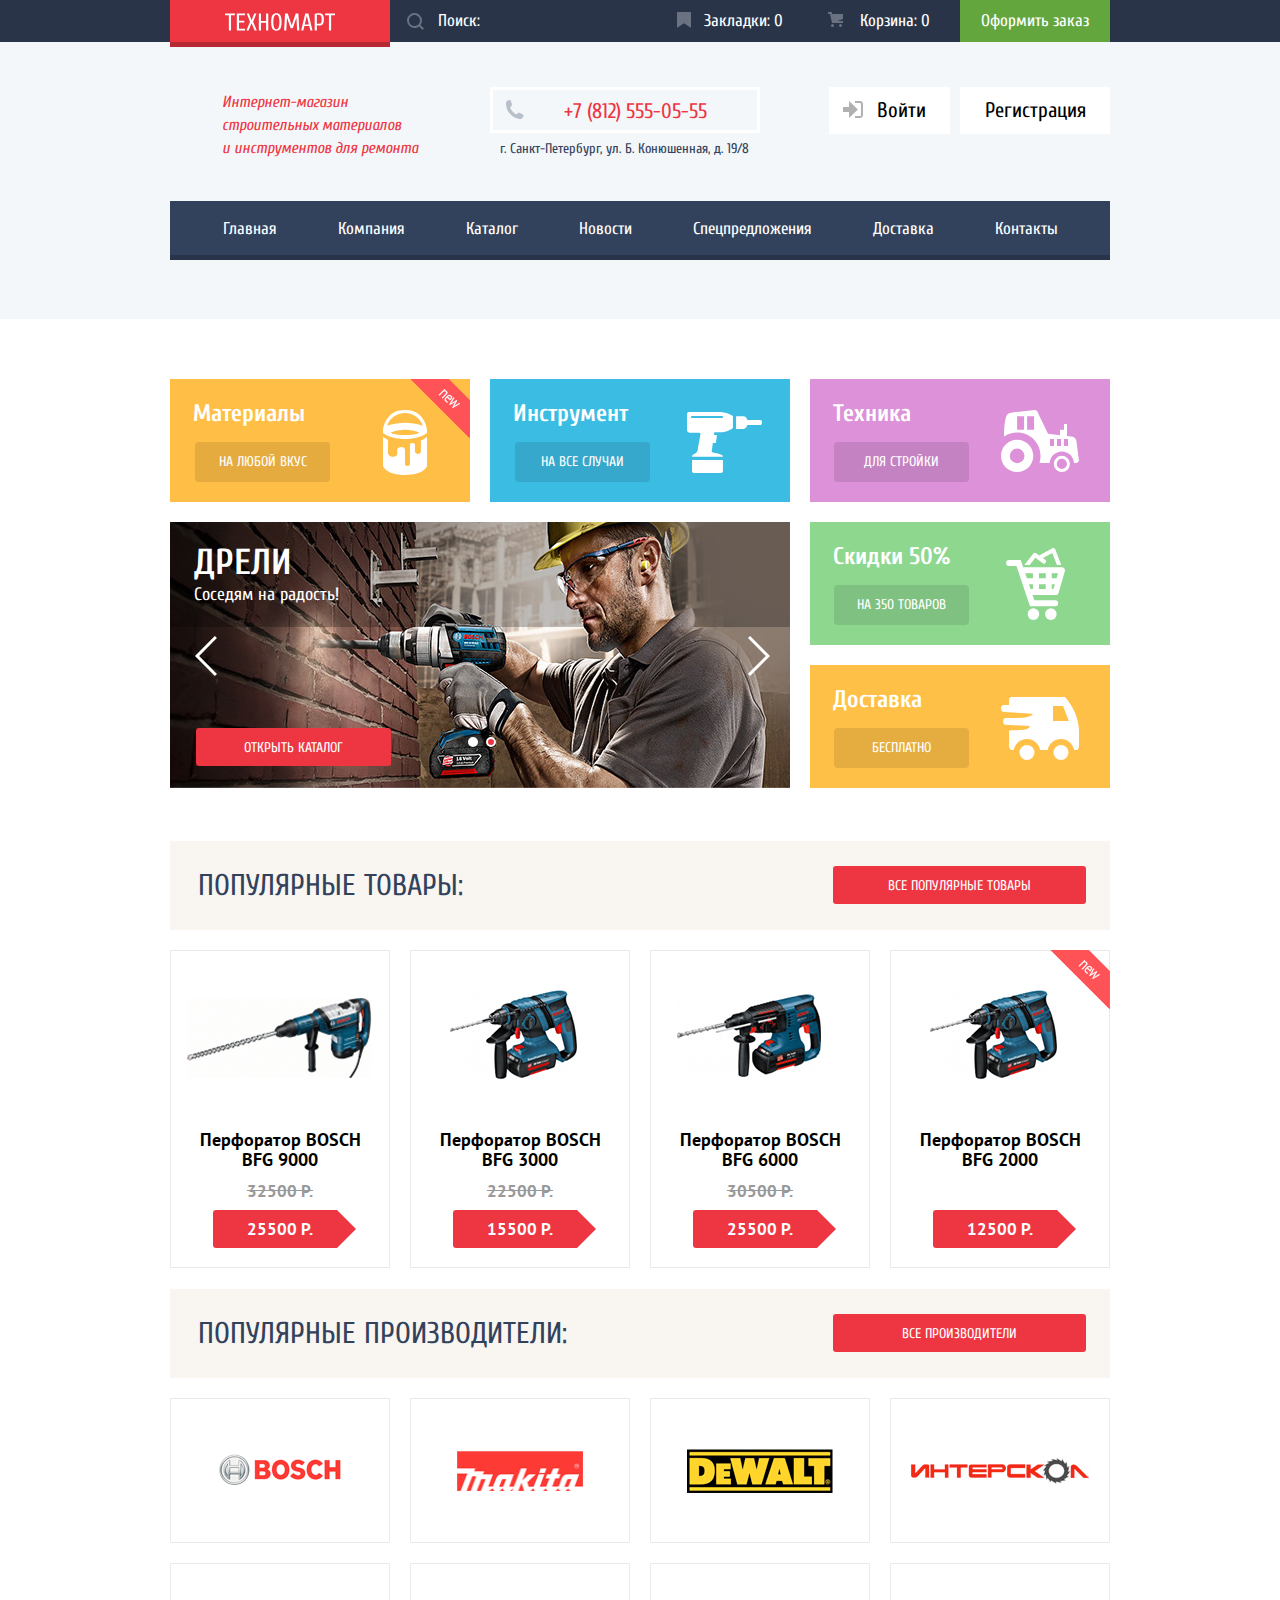
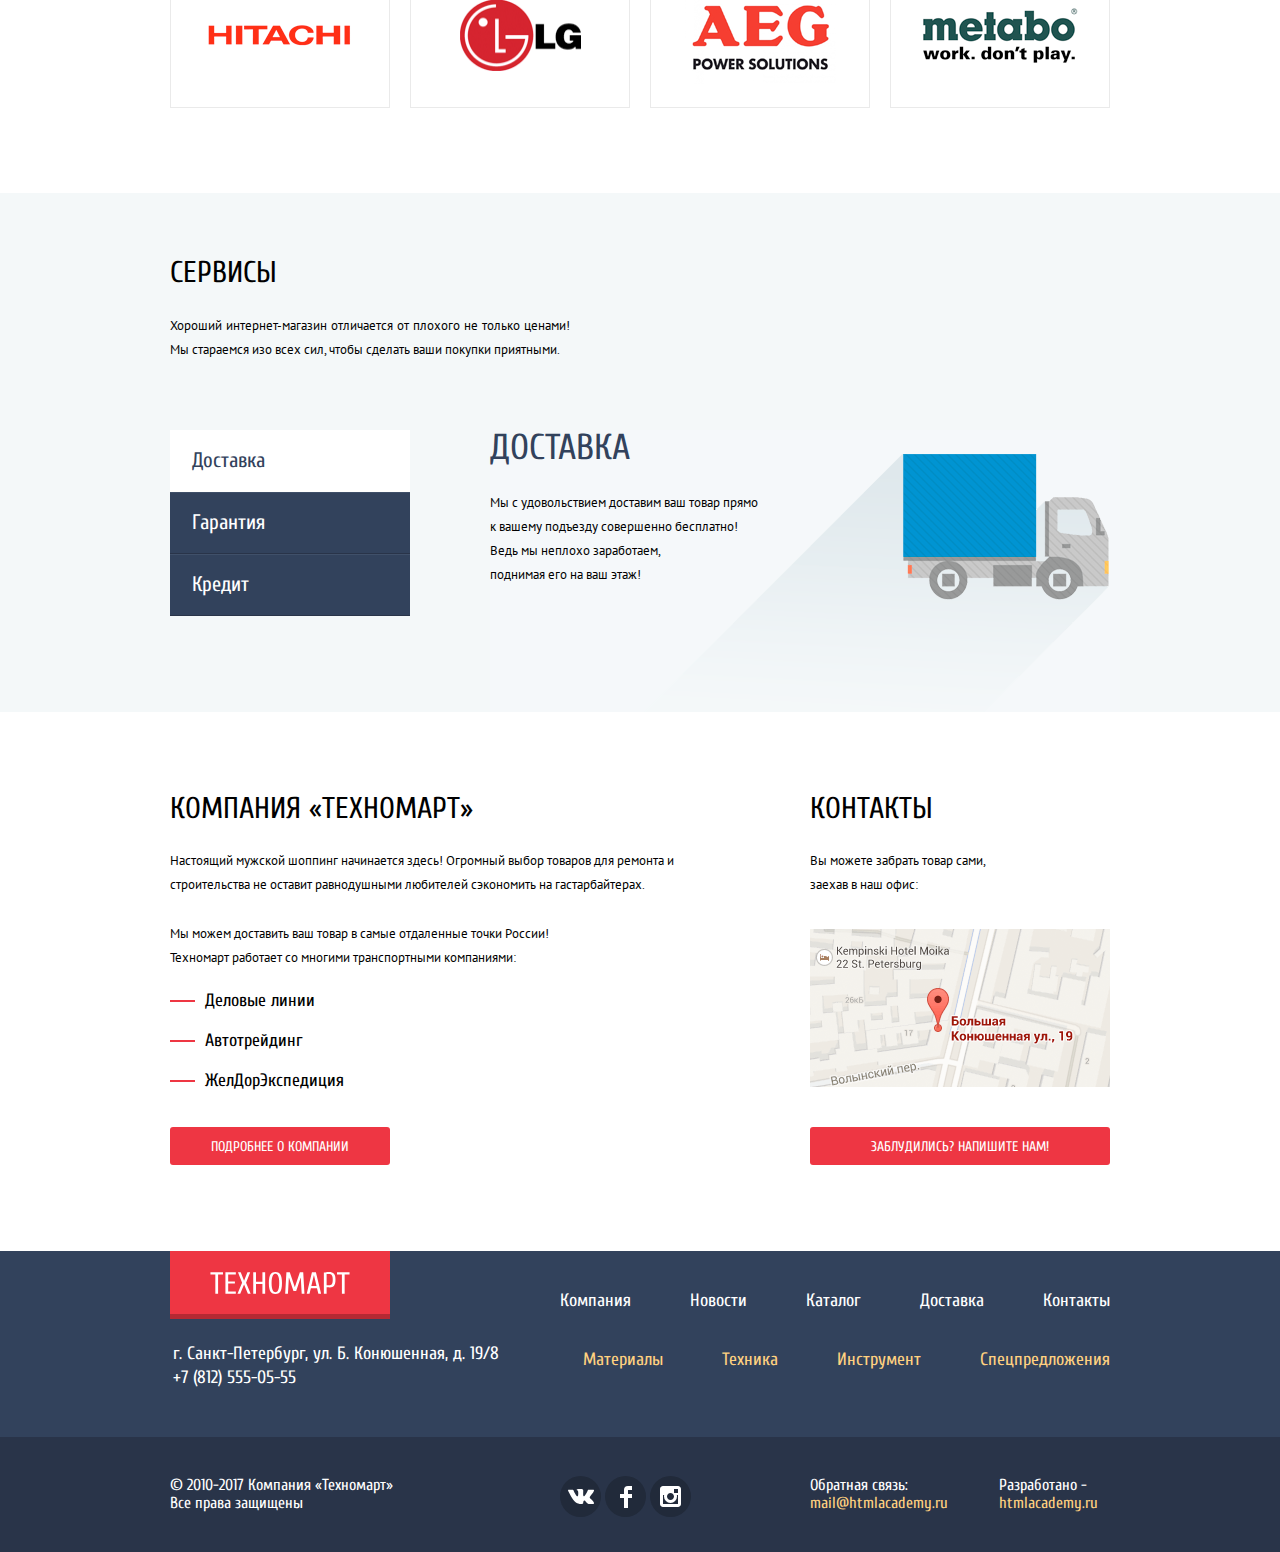
==== commit 6f11ef6a: "Доработки после первой попытки." ====
--- a/index.html
+++ b/index.html
@@ -4,7 +4,7 @@
     <meta charset="utf-8">
     <link href="https://fonts.googleapis.com/css?family=Cuprum:400,400i,700%7CPT+Sans:400,700&display=swap&subset=cyrillic" rel="stylesheet">
     <link rel="stylesheet" href="css/normalize.css">
-    <link rel="stylesheet" href="css/style.css">
+    <link rel="stylesheet" href="css/style-mini.css">
     <title>HTML Academy: Техномарт</title>
   </head>
   <body>
@@ -74,22 +74,22 @@
             <input type="radio" id="btn-1" name="toggle" >
             <input type="radio" id="btn-2" name="toggle" checked>
             <div class="slider-controls">
-              <label for="btn-1"></label>
-              <label for="btn-2"></label>
+              <label for="btn-1"><span class="visually-hidden">переключатель на первый слайд</span></label>
+              <label for="btn-2"><span class="visually-hidden">переключатель на второй слайд</span></label>
             </div>
             <div class="slide-click">
-              <label for="btn-1"></label>
-              <label for="btn-2"></label>
+              <label for="btn-1"><span class="visually-hidden">Стрелка переключателя на первый слайд</span></label>
+              <label for="btn-2"><span class="visually-hidden">Стрелка переключателя на второй слайд</span></label>
             </div>
             <div class="slider-inner">
               <div class="slider-slides">
                 <div class="sliderx">
-                  <h3>ПЕРФОРАТОРЫ</h3>
-                  <p>Настоящие мужские игрушки</p>
+                  <h3 class="name-slide">ПЕРФОРАТОРЫ</h3>
+                  <p class="text-slide">Настоящие мужские игрушки</p>
                 </div>
                 <div class="sliderx">
-                  <h3>ДРЕЛИ</h3>
-                  <p>Соседям на радость!</p>
+                  <h3 class="name-slide">ДРЕЛИ</h3>
+                  <p class="text-slide">Соседям на радость!</p>
                 </div>
               </div>
             </div>
@@ -238,9 +238,9 @@
         <div class="contacts">
           <h2>Контакты</h2>
           <p>Вы можете забрать товар сами, заехав в наш офис:</p>
-          <a href="#" class="open-modal-map"><img src="img/small-map.png" width="300" height="158" alt="Карта"></a>
+          <a href="mapus.html" class="open-modal-map"><img src="img/small-map.png" width="300" height="158" alt="Карта"></a>
           <p>
-            <a href="#" class="button open-modal-contacts">Заблудились? Напишите нам!</a>
+            <a href="writeus.html" class="button open-modal-contacts">Заблудились? Напишите нам!</a>
           </p>
         </div>
       </div>
@@ -330,120 +330,10 @@
 
     <section class="modal modal-item">
       <h2>Товар добавлен в корзину!</h2>
-      <button type="button" class="button">Оформить заказ</button>
+      <a href="#" class="button">Оформить заказ</a>
       <button type="button" class="button">Продолжить покупки</button>
       <button class="modal-close" type="button"><span class="visually-hidden">Закрыть</span></button>
     </section>
-
-    <script>
-      var link = document.querySelector(".open-modal-contacts");
-
-      var popup = document.querySelector(".modal-letter");
-      var close = popup.querySelector(".modal-close");
-
-      var form = popup.querySelector(".form-flex-modal");
-      var firstname = popup.querySelector("[name=name-letter]");
-      var mail = popup.querySelector("[name=mail-letter]");
-      var message = popup.querySelector("[name=text-letter]");
-
-      var isStorageSupport = true;
-      var storage = "";
-  
-      try {
-        storage = localStorage.getItem("name-letter");
-      } catch (err) {
-        isStorageSupport = false;
-      }
-
-      link.addEventListener("click", function (evt) {
-        evt.preventDefault();
-        popup.classList.add("modal-show-letter");
-
-        if (storage) {
-          firstname.value = storage;
-          mail.focus();
-        } else {
-          firstname.focus();
-        }
-      });
-
-      close.addEventListener("click", function (evt) {
-        evt.preventDefault();
-        popup.classList.remove("modal-show-letter");
-        popup.classList.remove("modal-error");
-      });
-
-      form.addEventListener("submit", function (evt) {
-        if (!firstname.value || !mail.value || !message.value) {
-          evt.preventDefault();
-          popup.classList.remove("modal-error");
-          popup.offsetWidth = popup.offsetWidth;
-          popup.classList.add("modal-error");
-          console.log("Нужно ввести логин и пароль");
-        } else {
-          if (isStorageSupport) {
-          localStorage.setItem("name-letter", firstname.value);
-          }
-        }
-      });
-
-      window.addEventListener("keydown", function (evt) {
-        if (evt.keyCode === 27) {
-          evt.preventDefault();
-          if (popup.classList.contains("modal-show-letter")) {
-            popup.classList.remove("modal-show-letter");
-            popup.classList.remove("modal-error");
-          }
-        }
-      });
-
-      var mapLink = document.querySelector(".open-modal-map");
-
-      var mapPopup = document.querySelector(".modal-map");
-      var mapClose = mapPopup.querySelector(".modal-close");
-
-      mapLink.addEventListener("click", function (evt) {
-        evt.preventDefault();
-        mapPopup.classList.add("modal-show-map");
-      });
-
-      mapClose.addEventListener("click", function (evt) {
-        evt.preventDefault();
-        mapPopup.classList.remove("modal-show-map");
-      });
-
-      window.addEventListener("keydown", function (evt) {
-        evt.preventDefault();
-        if (evt.keyCode === 27) {
-          if (mapPopup.classList.contains("modal-show-map")) {
-            mapPopup.classList.remove("modal-show-map");
-          }
-        }
-      });
-
-      var itemLink = document.querySelector(".buy");
-
-      var itemPopup = document.querySelector(".modal-item");
-      var itemClose = itemPopup.querySelector(".modal-close");
-
-      itemLink.addEventListener("click", function (evt) {
-        evt.preventDefault();
-        itemPopup.classList.add("modal-show-item");
-      });
-
-      itemClose.addEventListener("click", function (evt) {
-        evt.preventDefault();
-        itemPopup.classList.remove("modal-show-item");
-      });
-
-      window.addEventListener("keydown", function (evt) {
-        evt.preventDefault();
-        if (evt.keyCode === 27) {
-          if (itemPopup.classList.contains("modal-show-item")) {
-            itemPopup.classList.remove("modal-show-item");
-          }
-        }
-      });
-    </script>
+    <script src="js/script-mini.js"></script>
   </body>
 </html>--- a/css/style-mini.css
+++ b/css/style-mini.css
@@ -0,0 +1 @@
+html{-webkit-box-sizing:border-box;box-sizing:border-box}*,::before,::after{-webkit-box-sizing:inherit;box-sizing:inherit}body{margin:0;padding:0;font-family:"PT Sans",Arial,sans-serif;font-size:13px;line-height:24px;color:#000;background-color:#fff;min-width:960px}a{text-decoration:none}.header{font-family:"Cuprum",Arial,sans-serif;font-size:17px;color:#fff;background-color:#f4f7f9}.header a{color:#fff}.main-page{background-color:#ee3643}.top-menu .main-page:hover,.page-footer .main-page:hover{color:#fff;background-color:#ca2c37}.top-menu .main-page:focus,.top-menu .main-page:active,.page-footer .main-page:focus,.page-footer .main-page:active{background-color:#ba2732;color:rgba(255,255,255,0.3)}.search{color:#fff;border-width:0;background-color:#293449}.search::-webkit-input-placeholder{color:#fff}.search:-ms-input-placeholder{color:#fff}.search::-ms-input-placeholder{color:#fff}.search::placeholder{color:#fff}.top-menu .search:hover{background-color:#212a3a;background-image:url(../img/icon-search.svg);background-position:17px 13px;background-repeat:no-repeat}.top-menu .search:focus,.top-menu .search:active{color:#000;background-color:#fff;background-image:url(../img/icon-search-active.svg);background-position:17px 13px;background-repeat:no-repeat}.top-menu{line-height:18px;background-color:#293449}.top-menu a:hover{background-color:#212a3a}.top-menu a:focus,.top-menu a:active{background-color:#161d29;color:rgba(255,255,255,0.3)}.checkout{background-color:#63a63e}.top-menu .checkout:hover{background-color:#5fbb2d}.top-menu .checkout:focus,.top-menu .checkout:active{background-color:#518534}.page-title{padding:0;margin:0}.middle-memu .page-title{font-family:"Cuprum",Arial,sans-serif;font-size:16px;line-height:23px;color:#ee3643;font-style:italic;font-weight:400;width:300px;padding-left:52px;padding-right:30px;padding-top:4px;margin-right:20px}.title-contact{width:270px;margin-right:69px}.inner .title-contact{margin-right:50px}.title-contact p{margin:0;padding:0}.title-contact .phone-contact{position:relative;font-size:21px;line-height:21px;color:#ee3643;border:3px solid #fff;padding-top:11px;padding-left:71px;padding-bottom:8px}.phone-contact::before{content:"";position:absolute;width:19px;height:19px;background-image:url(../img/icon-phone.svg);left:12px;top:10px}.title-contact .city-contact{font-size:14px;line-height:24px;color:#32425c;padding-left:10px;margin-top:4px}.user-menu{display:-webkit-box;display:-ms-flexbox;display:flex;-webkit-box-pack:end;-ms-flex-pack:end;justify-content:flex-end;margin:0;padding:0}.user-menu li{list-style:none;padding:0}.user-menu a{display:block;font-size:21px;line-height:21px;color:#000;list-style:none;background-color:#fff;padding-top:13px;padding-bottom:13px;padding-right:25px}.login-in{width:121px;margin-right:10px;padding-left:48px;position:relative}.login-in::before{content:"";position:absolute;top:14px;left:14px;width:20px;height:17px;background-image:url(../img/icon-login.svg);background-repeat:no-repeat;background-position:0 0;opacity:.3}.login-in:hover::before{opacity:1}.login-in:focus::before,.login-in:active::before{opacity:.3}.check-in{display:block;width:150px;padding-left:25px}.my-orders,.area{color:#32425c;font-size:16px;line-height:18px}.user-menu a:hover{color:#ee3643}.user-menu a:focus,.user-menu a:active{color:rgba(0,0,0,0.3)}.user-menu-in li,.user-menu li{list-style:none;margin-left:0;padding:0}.user-menu-in a{color:#32425c;text-decoration:underline}.user-menu-in a:hover{color:#ee3643}.user-menu-in a:focus,.user-menu-in a:active{color:rgba(0,0,0,0.3)}.user a{color:#000;text-decoration:none}.user a:hover{color:#000}.user a:focus,.user a:active{color:rgba(0,0,0,0.3)}.main-navigation li{font-size:17px;line-height:17px;list-style:none;color:#fff;background-color:#32425c}.main-navigation ul{margin:0;padding:0}.main-navigation a:hover{background-color:#293449}.main-navigation a:focus,.main-navigation a:active{background-color:#1d2739;color:rgba(255,255,255,0.3)}.breadcrumbs{margin:0;padding:0;margin-bottom:20px;display:-webkit-box;display:-ms-flexbox;display:flex}.breadcrumbs li{list-style:none}.breadcrumbs a{font-family:"PT Sans",Arial,sans-serif;color:#000;font-size:13px;line-height:18px;text-transform:uppercase;display:block;position:relative}.breadcrumbs .breadcrumbs-home{width:36px;margin-right:18px}.breadcrumbs .breadcrumbs-home::before{position:absolute;content:"";width:14px;height:12px;top:3px;left:0;background-image:url(../img/icon-home.svg);background-position:0 0;background-repeat:no-repeat}.breadcrumbs .breadcrumbs-home::after{position:absolute;content:"";width:8px;height:12px;top:3px;right:0;background-image:url(../img/icon-right-small.svg);background-position:0 0;background-repeat:no-repeat}.breadcrumbs .breadcrumbs-catalog{width:77px;margin-right:15px}.breadcrumbs .breadcrumbs-catalog::after{position:absolute;content:"";width:8px;height:12px;top:3px;right:0;background-image:url(../img/icon-right-small.svg);background-position:0 0;background-repeat:no-repeat}.breadcrumbs .breadcrumbs-tool{width:105px;margin-right:17px}.breadcrumbs .breadcrumbs-tool::after{position:absolute;content:"";width:8px;height:12px;top:3px;right:0;background-image:url(../img/icon-right-small.svg);background-position:0 0;background-repeat:no-repeat}.information p,.information h2{margin:0;padding:0}.information h2{font-family:"Cuprum",Arial,sans-serif;color:#000;font-size:30px;line-height:30px;text-transform:uppercase;font-weight:400}.information{padding:0;margin:0}.information li{list-style:none;font-family:"Cuprum",Arial,sans-serif;font-size:18px;line-height:20px;padding-left:35px}.button{display:block;font-family:"Cuprum",Arial,sans-serif;font-size:14px;line-height:18px;text-align:center;color:#fff;text-transform:uppercase;background-color:#ee3643;padding-top:11px;padding-bottom:9px;border-radius:3px;border-width:1px;border-color:transparent}.button:hover{background-color:#ca2c37}.button:focus,.button:active{background-color:#ba2732}.page-footer{margin-top:54px;font-family:"Cuprum",Arial,sans-serif;font-size:18px;line-height:24px;color:#fff;background-color:#32425c}.page-footer p,.page-footer ul{margin:0;padding:0}.inner .page-footer{margin-top:0}.page-footer a{color:#fff}.page-footer li{list-style:none}.shop-list a{color:#ffd180}.footer-menu a:hover,.shop-list a:hover{text-decoration:underline}.footer-menu a:focus,.footer-menu a:active{text-decoration:none;color:rgba(255,255,255,0.3)}.shop-list a:focus,.shop-list a:active{text-decoration:none;color:rgba(255,209,128,0.3)}.footer-bottom{font-size:16px;line-height:18px;background-color:#293449}.footer-bottom p{margin:0}.footer-bottom a{color:#ffd180}.footer-bottom a:hover{text-decoration:underline}.footer-bottom a:focus,.footer-bottom a:active{text-decoration:none;color:#ee3643}.top-menu{width:100%;min-height:42px;margin-bottom:45px}.container{width:960px;padding:0 10px;margin:0 auto}.top-menu .container{display:-webkit-box;display:-ms-flexbox;display:flex}.flex-left{width:490px;display:-webkit-box;display:-ms-flexbox;display:flex}.flex-right{width:450px;display:-webkit-box;display:-ms-flexbox;display:flex}.flex-right a{display:block;min-height:42px}.main-page{display:-webkit-box;display:-ms-flexbox;display:flex;width:220px;min-height:42px;-webkit-box-pack:center;-ms-flex-pack:center;justify-content:center;padding-top:12px;-webkit-box-shadow:0 5px 0 0 #b52933;box-shadow:0 5px 0 0 #b52933}.page-footer .main-page{min-height:63px;padding-top:21px;margin-bottom:28px}.form-search input[type="search"]{width:270px;min-height:42px}.bookmarks,.basket,.checkout{width:150px;display:block;position:relative}.middle-memu .container{display:-webkit-box;display:-ms-flexbox;display:flex}.middle-memu{margin-bottom:40px}.main-navigation{width:940px;margin:0 auto;-webkit-box-shadow:0 5px 0 0 #293449;box-shadow:0 5px 0 0 #293449}.site-navigation{display:-webkit-box;display:-ms-flexbox;display:flex;-webkit-box-pack:center;-ms-flex-pack:center;justify-content:center;-ms-flex-wrap:wrap;flex-wrap:wrap;background-color:#32425c}.site-navigation a{display:block;padding:19px 30px 18px 31px}.header{margin-bottom:60px;padding-bottom:64px}.information{display:-webkit-box;display:-ms-flexbox;display:flex}.about-company{width:540px;margin-right:100px}.transport-company{width:300px}.footer-top{display:-webkit-box;display:-ms-flexbox;display:flex;-webkit-box-pack:justify;-ms-flex-pack:justify;justify-content:space-between;padding-bottom:47px}.flex-footer-left{width:330px}.flex-footer-left p,.flex-footer-right a{font-family:"Cuprum",Arial,sans-serif;font-size:18px;line-height:24px}.flex-footer-right{width:550px}.footer-menu{margin:0;padding:0;margin-top:40px;margin-bottom:40px}.footer-menu,.shop-list{display:-webkit-box;display:-ms-flexbox;display:flex;-ms-flex-wrap:wrap;flex-wrap:wrap;-webkit-box-pack:end;-ms-flex-pack:end;justify-content:flex-end}.shop-list{margin:0;padding:0;margin-bottom:73px}.footer-menu li,.shop-list li{margin-left:59px}.footer-menu li:first-child,.shop-list li:first-child{margin-left:0}.flex-footer-bottom{display:-webkit-box;display:-ms-flexbox;display:flex;padding-top:39px;padding-bottom:35px}.flex-footer-bottom-left{width:300px;margin-right:90px}.flex-footer-bottom-center{width:131px;margin-right:119px}.flex-footer-bottom-rigth{width:300px}.services{width:960px;font-family:"Cuprum",Arial,sans-serif;color:#fff;display:-webkit-box;display:-ms-flexbox;display:flex;-ms-flex-wrap:wrap;flex-wrap:wrap;-webkit-box-pack:justify;-ms-flex-pack:justify;justify-content:space-between;margin-bottom:33px}.block{width:300px;min-height:123px;position:relative;background-color:#212a3a;margin-right:20px;margin-bottom:20px}.slide{width:620px;min-height:266px}.block a{color:#fff}.popular{background-color:#f9f5f0;display:-webkit-box;display:-ms-flexbox;display:flex;-webkit-box-pack:justify;-ms-flex-pack:justify;justify-content:space-between;margin-bottom:20px;padding:25px 24px 26px 28px}.popular h2{padding-top:5px}.products-list{display:-webkit-box;display:-ms-flexbox;display:flex;-ms-flex-wrap:wrap;flex-wrap:wrap;margin-bottom:1px}.generator-logo ul{display:-webkit-box;display:-ms-flexbox;display:flex;-webkit-box-pack:justify;-ms-flex-pack:justify;justify-content:space-between;-ms-flex-wrap:wrap;flex-wrap:wrap;list-style:none;margin-left:0;padding-left:0}.generators{margin-bottom:65px}.handling-list{list-style:none;margin-left:0;margin-top:0;margin-bottom:0;padding-left:0}.handling-list .style-list-service{display:block;width:240px;font-family:"Cuprum",Arial,sans-serif;font-size:21px;line-height:30px;color:#fff;background-color:#32425c;padding-left:22px;padding-top:14px;padding-bottom:16px;border-top-width:1px;border-top-style:solid;border-top-color:#405069;border-bottom-width:1px;border-bottom-style:solid;border-bottom-color:#293449;cursor:pointer;-webkit-transition:background-color .2s;-o-transition:background-color .2s;transition:background-color .2s}.handling-bottom{display:-webkit-box;display:-ms-flexbox;display:flex;width:950px}.handling{background-color:#f4f8f9;padding-top:65px;margin-bottom:82px}.handling h2{margin:0;padding:0;font-family:"Cuprum",Arial,sans-serif;font-size:30px;line-height:30px;font-weight:400;text-transform:uppercase}.inner .header{margin-bottom:22px}.name-catalog{font-family:"Cuprum",Arial,sans-serif;font-size:30px;line-height:30px;text-transform:uppercase;color:#32425c;letter-spacing:-1px;background-color:#f2f6f8;margin:0;padding:0;padding-left:28px;padding-top:30px;padding-bottom:30px;margin-bottom:20px}.flex-catalog{display:-webkit-box;display:-ms-flexbox;display:flex;-ms-flex-wrap:wrap;flex-wrap:wrap}.filters{width:220px;margin-right:20px;margin-top:0}.catalog-items{width:700px}.catalog-items .sorting{margin-bottom:20px}.item{position:relative;display:inline-block;width:220px;min-height:318px;vertical-align:top;margin-right:20px;margin-bottom:20px;line-height:20px;font-weight:700;text-align:center;border:1px solid #eaeaea}.catalog-items .item{margin-right:16px}.products-list .item:nth-of-type(4n){margin-right:0}.catalog-items-price .item:nth-of-type(3n){margin-right:0}.model{display:block;font-size:18px;line-height:20px;font-weight:700;color:#000;padding:0 5px}.discount-item{font-size:17px;line-height:18px;min-height:18px;margin-top:12px;margin-bottom:10px;color:#999;text-decoration:line-through}.price{font-size:17px;line-height:18px;font-weight:700;position:relative;width:135px;min-height:38px;margin:10px auto;margin-bottom:10px;padding:10px 20px;color:#fff;background:#ee3643;border-radius:3px}.price::after{content:"";position:absolute;top:0;right:-27px;width:0;height:0;border:19px solid #fff;border-left-color:#ee3643}.filter-block{font-size:13px;line-height:18px;font-weight:400;padding-top:9px;padding-bottom:10px;padding-left:20px;margin-top:0;text-transform:uppercase;background-color:#f7f3ec;border-width:1px;border-color:transparent;border-radius:3px}.sorting p{margin:0;padding:0;margin-right:140px}.sorting{width:100%;display:-webkit-box;display:-ms-flexbox;display:flex;-ms-flex-wrap:wrap;flex-wrap:wrap;font-size:13px;line-height:18px;text-transform:uppercase;font-weight:400;background-color:#f7f3ec;border-width:1px;border-color:transparent;border-radius:3px;padding-top:9px;padding-bottom:10px;padding-left:20px}.sorting-list{display:-webkit-box;display:-ms-flexbox;display:flex;-ms-flex-wrap:wrap;flex-wrap:wrap;margin:0;padding:0;list-style:none}.sorting-list .sort-price{margin-right:71px}.sorting-list .sort-type{margin-right:66px}.sorting-list .sort-functional{margin-right:45px}.sorting-list a{display:block;text-decoration:none;color:rgba(0,0,0,0.3);border-width:1px;border-color:#ee3643;border-bottom-style:dashed}.sort-up{margin-right:21px}.sorting-list a:hover{color:#000}.sorting-list a:focus,.sorting-list a:active{color:red;border:none}.sorting-list .sort-up,.sorting-list .sort-down{border:none}.sorting-list .sort-up:hover path,.sorting-list .sort-down:hover path{fill:rgba(0,0,0,1)}.sorting-list .sort-up:focus path,.sorting-list .sort-up:active path,.sorting-list .sort-down:focus path,.sorting-list .sort-down:active path{fill:#ee3643}.sorting-list .sort-active{border:none;color:red}.sort-active path{fill:red}.page-number{margin:0;padding:0;margin-top:32px;margin-bottom:60px}.page-number ul{display:-webkit-box;display:-ms-flexbox;display:flex;list-style:none;margin-left:0;padding-left:0}.page-number li{margin-right:10px}.main-bottom{padding-top:64px;padding-bottom:67px;background-color:#f2f6f8}.about-perforator{margin:0;padding:0;font-family:"Cuprum",Arial,sans-serif;font-size:30px;line-height:30px;font-weight:400;text-transform:uppercase}.about-perforator-text{padding:0;margin:0;margin-top:26px;font-size:13px;line-height:24px}.slide{position:relative}.slide img{position:absolute}.slide input[type="radio"]{display:none}.slider-inner{overflow:hidden}.slider-slides{display:-webkit-box;display:-ms-flexbox;display:flex;width:200%;-webkit-transition:-webkit-transform .8s ease;transition:-webkit-transform .8s ease;-o-transition:transform .8s ease;transition:transform .8s ease;transition:transform .8s ease,-webkit-transform .8s ease;background-color:#32425c}.slider-slides .sliderx{width:620px;min-height:266px}.slider-slides .sliderx:first-child{background-color:#32425c;background-image:url(../img/slide-first.jpg)}.slider-slides .sliderx:last-child{background-color:#32425c;background-image:url(../img/slide-second.jpg)}.sliderx h3,.sliderx p{margin:0;padding:0;font-family:"Cuprum",Arial,sans-serif}.sliderx .name-slide{font-size:36px;line-height:36px;text-transform:uppercase;font-weight:700;margin-left:24px;margin-top:23px}.sliderx .text-slide{font-size:18px;line-height:24px;margin-left:24px;margin-top:2px}.slider-controls{position:absolute;z-index:1;margin-top:215px;margin-left:295px}.slider-controls label{display:inline-block;vertical-align:top;margin:0 2.5px;width:10px;min-height:10px;border-radius:50%;background-color:#fff;border:2px solid #fff;cursor:pointer;-webkit-transition:background-color .2s;-o-transition:background-color .2s;transition:background-color .2s}#btn-1:checked ~ .slider-controls label[for="btn-1"],#btn-2:checked ~ .slider-controls label[for="btn-2"]{background-color:#ee3643}.slide-click{display:-webkit-box;display:-ms-flexbox;display:flex;-webkit-box-pack:justify;-ms-flex-pack:justify;justify-content:space-between;position:absolute;width:575px;margin-top:114px;margin-left:25px;z-index:1}.slide-click label{width:22px;min-height:40px;cursor:pointer}.slide-click label:nth-of-type(1){background-image:url(../img/icon-left.svg)}.slide-click label:nth-of-type(2){background-image:url(../img/icon-right.svg)}#btn-1:checked ~ .slider-inner .slider-slides{-webkit-transform:translate(0);-ms-transform:translate(0);transform:translate(0)}#btn-2:checked ~ .slider-inner .slider-slides{-webkit-transform:translate(-620px);-ms-transform:translate(-620px);transform:translate(-620px)}.handling-top{width:400px}.handling-top p{margin:0;margin-top:26px;margin-bottom:68px;text-align:justify}.handling-list{width:240px}.handling .container{padding-right:0}.slide-handling{position:relative;overflow:hidden}.slide-handling-list h3{margin:0;padding:0;font-family:"Cuprum",Arial,sans-serif;font-size:36px;line-height:36px;font-weight:400;color:#32425c;text-transform:uppercase}.slide-handling .deliverys{min-height:282px;background-color:#f5f8fa;background-image:url(../img/car.png);background-repeat:no-repeat;background-position:151px 24px}.deliverys p{width:280px}.slide-handling .guarantee{min-height:282px;background-color:#f5f8fa;background-image:url(../img/medal.png);background-repeat:no-repeat;background-position:100% 0}.guarantee p{width:380px}.slide-handling .credit{min-height:282px;background-color:#f5f8fa;background-image:url(../img/credit.png);background-repeat:no-repeat;background-position:100% 0}.credit p{width:285px}.slide-handling{width:710px;padding-left:80px}.slide-handling p{margin:0;margin-top:25px}.flex-left input{padding-left:48px;outline:none}.bookmarks{padding:12px 10px 12px 44px}.bookmarks::before{content:"";position:absolute;top:12px;left:17px;width:14px;height:16px;background-image:url(../img/icon-bookmark.svg);background-repeat:no-repeat;background-position:0 0;opacity:.3}.bookmarks:hover::before{opacity:1}.bookmarks:focus::before,.bookmarks:active::before{opacity:.3}.basket::before{content:"";position:absolute;top:12px;left:18px;width:15px;height:15px;background-image:url(../img/icon-cart.svg);background-repeat:no-repeat;background-position:0 0;opacity:.3}.basket:hover::before{opacity:1}.basket:focus::before,.basket:active::before{opacity:.3}.basket{padding:12px 10px 12px 50px}.inner .basket{background-color:#ee3643}.checkout{text-align:center;padding:12px 5px}.services{font-family:"Cuprum",Arial,sans-serif;color:#fff}.services h3{margin:0;font-size:24px;line-height:30px}.services a{display:block;font-size:14px;line-height:18px;text-transform:uppercase;margin-left:1px;margin-top:13px}.materials a,.tools a{margin-left:2px}.materials{background-color:#ffbf47;padding-left:23px;padding-top:20px;position:relative}.materials::after{content:"";position:absolute;width:44px;height:65px;right:43px;top:31px;background-image:url(../img/icon-1.svg)}.tools{background-color:#3bbce3;padding-left:23px;padding-top:20px;padding-right:27px;position:relative}.tools::after{content:"";position:absolute;width:75px;height:61px;right:28px;top:33px;background-image:url(../img/icon-2.svg)}.mechanism{background-color:#dc91d8;padding-left:23px;padding-top:20px;padding-right:31px;position:relative}.mechanism::after{content:"";position:absolute;width:78px;height:62px;right:31px;top:31px;background-image:url(../img/icon-3.svg)}.discount{background-color:#8ed78f;padding-left:23px;padding-top:20px;padding-right:45px;position:relative}.discount::after{content:"";position:absolute;width:59px;height:72px;right:45px;top:26px;background-image:url(../img/icon-4.svg)}.delivery{background-color:#ffc047;padding-left:23px;padding-top:20px;padding-right:31px;position:relative}.delivery::after{content:"";position:absolute;width:78px;height:63px;right:31px;top:32px;background-image:url(../img/icon-5.svg)}.button-block{display:block;width:135px;min-height:38px;padding:10px 0;text-align:center;background-color:rgba(0,0,0,0.1);border-radius:4px;border-width:1px;border-color:transparent;border-style:solid;opacity:1}.block a:hover{background-color:rgba(0,0,0,0.2)}.block a:focus,.block a:active{background-color:rgba(0,0,0,0.3)}.popular h2{font-family:"Cuprum",Arial,sans-serif;font-size:30px;line-height:30px;color:#32425c;font-weight:400;text-transform:uppercase;margin:0}.popular .button{width:253px}.item img{margin-bottom:3px}.item .actions{position:absolute;top:0;left:0;width:218px;min-height:130px;padding:40px 0;background-color:rgba(255,255,255,1);z-index:10}.actions .buy,.actions .bookmark{position:relative;display:block;width:129px;margin:0 auto;margin-bottom:7px;padding:7px 0;background-color:#63a63e;border:3px solid #63a63e;border-bottom-color:#367315;border-radius:3px;color:#fff;font-size:14px;font-weight:400;font-family:"Cuprum",Arial,sans-serif;line-height:18px;text-decoration:none;text-transform:uppercase}.actions .buy::before{position:absolute;content:"";width:15px;height:15px;top:7px;left:10px;background-image:url(../img/icon-cart.svg)}.item .actions .bookmark{color:#32425c;background:#fff;border-bottom-color:#63a63e}.item:hover,.generator-logo-list a:hover{-webkit-box-shadow:0 5px 20px 0 rgba(0,0,0,0.5);box-shadow:0 5px 20px 0 rgba(0,0,0,0.5)}.generator-logo-list a:focus,.generator-logo-list a:active{-webkit-box-shadow:0 3px 5px 0 rgba(0,0,0,0.3);box-shadow:0 3px 5px 0 rgba(0,0,0,0.3);opacity:.3}.item .actions{display:none}.item:hover .actions{display:block}.actions .buy:hover{background-color:#5fbb2d;border:3px solid #5fbb2d;border-bottom-color:#367315}.actions .buy:focus,.actions .buy:active{background-color:#367315;border:3px solid #367315;border-bottom-color:#367315}.actions .bookmark:hover{background:#fff;border-color:#32425c}.actions .bookmark:focus,.actions .bookmark:active{background:#fff;border-color:rgba(50,66,92,0.3);color:rgba(50,66,92,0.3)}.generator-logo-list{margin:0;padding:0}.generator-logo-list a{display:-webkit-box;display:-ms-flexbox;display:flex;-webkit-box-pack:center;-ms-flex-pack:center;justify-content:center;-webkit-box-align:center;-ms-flex-align:center;align-items:center;width:220px;height:145px;margin-bottom:20px;border:1px solid #eaeaea;vertical-align:middle}.flex-footer-bottom-right{display:-webkit-box;display:-ms-flexbox;display:flex;-webkit-box-pack:justify;-ms-flex-pack:justify;justify-content:space-between}.feedback,.develop{width:140px}.feedback{margin-right:20px}.develop{padding-left:29px;padding-right:15px}.information h2{margin-bottom:25px}.information p{font-size:13px;line-height:24px;color:#000}.contacts p{width:180px;margin-bottom:32px}.contacts img{margin-bottom:32px}.contacts .button{width:300px}.about-company p:nth-of-type(1){margin-bottom:25px}.about-company p:nth-of-type(2){width:390px;margin-bottom:21px}.transport-company{margin:0;padding:0;margin-bottom:36px;font-family:"Cuprum",Arial,sans-serif;font-size:18px;line-height:20px}.transport-company li{margin-bottom:20px}.about-company .button{width:220px}.manufacturers-list{margin:0;padding:0}.manufacturers-list li{list-style:none;font-size:15px;line-height:20px;margin-bottom:20px}.manufacturers{border-top-color:rgba(229,229,229,0.3);margin:0;padding:0;padding-top:16px;margin-top:24px;margin-bottom:2px;border-width:1px 0 0}.form-search{position:relative}.form-search::before{content:"";position:absolute;top:13px;left:17px;width:17px;height:17px;background-image:url(../img/icon-search.svg);background-repeat:no-repeat;background-position:0 0;opacity:.3}.transport-company li{position:relative}.transport-company li::before{content:"";position:absolute;top:9px;left:0;width:25px;height:2px;background-image:url(../img/type-list.png);background-repeat:no-repeat;background-position:0 0}.button-social{display:-webkit-box;display:-ms-flexbox;display:flex;-ms-flex-wrap:wrap;flex-wrap:wrap;margin:0;padding:0}.button-social a{display:-webkit-box;display:-ms-flexbox;display:flex;-webkit-box-pack:center;-ms-flex-pack:center;justify-content:center;-webkit-box-align:center;-ms-flex-align:center;align-items:center;width:41px;height:41px;background-color:#212a3a;border:1px solid transparent;border-radius:50%;margin-right:4px}.button-social .inst{margin-right:0}.vk:hover,.vk:focus,.vk:active,.fb:hover,.fb:focus,.fb:active,.inst:hover,.inst:focus,.inst:active{background-color:#ee3643}.user-menu-in{margin:0;padding:0;line-height:0;display:-webkit-box;display:-ms-flexbox;display:flex;-ms-flex-wrap:wrap;flex-wrap:wrap;width:300px}.user{width:240px;font-size:21px;line-height:21px}.user a{display:block;background-color:#fff;color:#000;position:relative;padding:11px 8px 13px 45px}.login-out a{display:block;width:60px;position:relative;background-color:#fff;padding-top:45px;padding-right:10px;padding-left:28px}.user svg{position:absolute;left:13px;top:12px;opacity:.3}.user a:hover svg{opacity:1}.user a:focus svg,.user a:active svg{opacity:.3}.login-out svg{position:absolute;left:28px;top:12px;opacity:.3}.login-out a:hover svg{opacity:1}.login-out a:focus svg,.login-out a:active svg{opacity:.3}.user-menu-in li:nth-of-type(3){margin-left:18px;margin-right:32px;margin-top:9px}.user-menu-in li:nth-of-type(4){list-style-type:disc;color:#32425c;margin-top:9px}.option{border-top-color:rgba(229,229,229,0.3);margin:0;padding:0;padding-top:17px;padding-bottom:20px;border-width:1px 0 0}.option-list{margin:0;padding:0;margin-bottom:60px}.option-list li{list-style:none;font-size:15px;line-height:20px;margin-bottom:17px}.filter-button{padding:0;border:none;font:inherit;color:inherit;background-color:transparent;cursor:pointer}.form-filter h3{padding:0;margin:0;margin-bottom:15px;font-size:17px;line-height:30px;font-weight:700;text-transform:uppercase}.filter-price{width:220px;min-height:80px;position:relative;display:-webkit-box;display:-ms-flexbox;display:flex;-webkit-box-orient:vertical;-webkit-box-direction:normal;-ms-flex-direction:column;flex-direction:column;background-color:#f7f3ec;border-width:1px;border-color:transparent;border-radius:3px;padding:0 20px;margin-bottom:9px}.form-filter .filter-button{font-size:13px;line-height:18px;text-transform:uppercase;padding:10px 39px;background-color:#fff;border-radius:5px;border:1px solid #e5e5e5;outline:none}.form-filter .filter-button:hover{border-color:#bdc6ca}.form-filter .filter-button:focus,.form-filter .filter-button:active{border-color:#ee3643}.handling-bottom input[type="radio"]{display:none}.slide-handling{display:block}.deliverys,.guarantee,.credit{display:none}.style-list-service:hover{background-color:#293449}#btn-slide-1:checked~.handling-list label[for="btn-slide-1"],#btn-slide-2:checked~.handling-list label[for="btn-slide-2"],#btn-slide-3:checked~.handling-list label[for="btn-slide-3"]{color:#32425c;background-color:#fff;border-color:#fff}#btn-slide-1:checked~.slide-handling .deliverys,#btn-slide-2:checked~.slide-handling .guarantee,#btn-slide-3:checked~.slide-handling .credit{display:block}.flex-footer-left p{padding-left:3px}.footer-menu li{margin-top:38px}.shop-list li{margin-top:35px}.new::before{position:absolute;content:"";width:60px;height:59px;top:0;right:0;background:transparent;background-image:url(../img/new-flag.png);background-repeat:no-repeat;background-position:0 0;z-index:20}.item::before{top:-1px;right:-1px}.slide .button{position:absolute;width:195px;top:193px;left:25px;z-index:30}.filter-price .range{width:100%;min-height:2px;margin-top:38px;background-color:#d7dcde}.range-line{display:block;position:absolute;width:145px;min-height:2px;top:38px;left:30px;z-index:10;background-color:#00ca74}.button-range{padding:0;border:none;font:inherit;color:inherit;background-color:transparent;cursor:pointer}.range .button-range{display:block;position:absolute;width:20px;min-height:20px;background-color:#ababab;border-width:8px;border-color:#fff;border-style:solid;border-radius:50%;-webkit-box-shadow:0 2px 0 0 #e0ddd8;box-shadow:0 2px 0 0 #e0ddd8;z-index:20}.range .button-range:first-of-type{top:29px;left:20px}.range .button-range:last-of-type{top:29px;right:40px}.input-range{display:-webkit-box;display:-ms-flexbox;display:flex;-webkit-box-pack:justify;-ms-flex-pack:justify;justify-content:space-between}.input-range input[type="text"]{width:95px;min-height:38px;background-color:#f7f3ec;border-width:1px;border-color:transparent;border-radius:3px;text-align:center}.input-range input[type="text"]::-webkit-input-placeholder{font-size:17px;text-transform:uppercase;color:#000;text-align:center;vertical-align:middle;opacity:1}.input-range input[type="text"]:-ms-input-placeholder{font-size:17px;text-transform:uppercase;color:#000;text-align:center;vertical-align:middle;opacity:1}.input-range input[type="text"]::-ms-input-placeholder{font-size:17px;text-transform:uppercase;color:#000;text-align:center;vertical-align:middle;opacity:1}.input-range input[type="text"]::placeholder{font-size:17px;text-transform:uppercase;color:#000;text-align:center;vertical-align:middle;opacity:1}.range-space{display:block;width:10px;height:1px;margin-top:19px;background-color:#000}.manufacturers h2{margin:0;margin-bottom:17px;font-size:17px;line-height:30px;text-transform:uppercase}.option h2{margin:0;margin-bottom:15px;font-size:17px;line-height:30px;text-transform:uppercase}.modal{position:fixed;z-index:100}.modal h2{margin:0;padding:0}.form-flex-modal{display:-webkit-box;display:-ms-flexbox;display:flex;-ms-flex-wrap:wrap;flex-wrap:wrap;-webkit-box-pack:justify;-ms-flex-pack:justify;justify-content:space-between;-webkit-box-align:start;-ms-flex-align:start;align-items:flex-start}.form-flex-modal .button{width:100%;margin-top:60px;cursor:pointer;z-index:30}.modal-letter{top:150px;left:50%;display:none;font-family:"Cuprum",Arial,sans-serif;font-size:18px;line-height:18px;color:#000;width:620px;min-height:430px;background-color:#fff;color:#000;padding-left:80px;padding-right:80px;padding-top:55px;margin-left:-310px;-webkit-box-shadow:0 0 15px 0 #000;box-shadow:0 0 15px 0 #000}.modal-show-letter{display:block;-webkit-animation:bounce .6s;animation:bounce .6s}.modal input,.modal textarea{background-color:#fff;border-width:2px;border-color:#d7dcde;border-style:solid;border-radius:4px;outline:none}.modal input:hover,.modal textarea:hover{border-color:#b5b5b5}.modal input:active,.modal input:focus,.modal textarea:focus,.modal textarea:active{border-color:#ee3643}.modal-letter input{width:220px;min-height:38px;margin-top:13px;margin-bottom:22px}.modal-letter textarea{width:460px;min-height:114px;margin-top:13px}.form-flex-modal input[type="text"],.form-flex-modal input[type="email"],.form-flex-modal textarea{font-size:13px;line-height:18px;color:#a9a9a9;text-align:left;padding-left:14px;opacity:1}.form-flex-modal label{display:block}.name,.email{width:220px}.name{margin-right:20px}.modal-close{position:absolute;top:9px;right:9px;width:27px;height:27px;font-size:0;background-color:transparent;border:0;cursor:pointer}.modal-close::before,.modal-close::after{content:"";position:absolute;top:16px;right:0;width:27px;height:5px;background-color:#ee3643}.modal-close::before{-webkit-transform:rotate(45deg);-ms-transform:rotate(45deg);transform:rotate(45deg)}.modal-close::after{-webkit-transform:rotate(-45deg);-ms-transform:rotate(-45deg);transform:rotate(-45deg)}.modal-letter::before,.modal-item::before{content:"";position:absolute;width:100%;height:7px;top:0;left:0;background-color:#ff5257}.modal-letter::after,.modal-item::after{content:"";position:absolute;width:100%;height:112px;bottom:0;left:0;background-color:#f4f4f4}.modal-map p{margin:0}.modal-map{top:50%;left:50%;display:none;width:940px;height:446px;margin-top:-223px;margin-left:-470px;-webkit-box-shadow:0 0 20px 0 rgba(0,0,0,0.5);box-shadow:0 0 20px 0 rgba(0,0,0,0.5)}.modal-show-map{display:block;-webkit-animation:bounce .6s;animation:bounce .6s}.modal-map .modal-close::before,.modal-map .modal-close::after{top:9px}.manufacturers-list input[type="checkbox"],.option input[type="radio"]{display:none}.manufacturers-list label{position:relative;padding-left:35px}.manufacturers-list label::before{position:absolute;content:"";width:24px;height:24px;top:-2px;left:0;background-color:#fff;background-image:url(../img/checkbox-off.svg);background-position:0 0;background-repeat:no-repeat;opacity:.5}.manufacturers-list input[type="checkbox"]:checked + label::before{position:absolute;content:"";width:27px;height:24px;top:-2px;left:0;background-color:#fff;background-image:url(../img/checkbox-on.svg);background-position:0 0;background-repeat:no-repeat;opacity:.5}.filter-option:hover label::before{opacity:1}.filter-option:hover input[type="checkbox"]:checked + label::before{opacity:1}.filter-option:hover input[type="radio"]:checked + label::before{opacity:1}.filter-option:hover input[type="checkbox"]:disabled + label::before{opacity:.3}.filter-option:hover input[type="radio"]:disabled + label::before{opacity:.3}.option label{position:relative;padding-left:35px}.option label::before{position:absolute;content:"";width:25px;height:25px;top:-3px;left:0;background-image:url(../img/radio-off.svg);background-position:0 0;background-repeat:no-repeat;opacity:.5}.option input[type="radio"]:checked + label::before{position:absolute;content:"";width:25px;height:25px;top:-3px;left:0;background-color:#fff;background-image:url(../img/radio-on.svg);background-position:0 0;background-repeat:no-repeat;opacity:.5}.page-number .button{width:38px;padding-top:9px;padding-bottom:9px;color:#000;background-color:#fff;border-width:1px;border-radius:4px;border-color:#e5e5e5;border-style:solid}.page-number .next{width:140px}.page-number .button:hover{border-color:#bdc6ca}.page-number .button:focus,.page-number .button:active{border-color:#ee3643}.page-number .active{border:none;color:#fff;background-color:#ee3643}.modal-item{display:-webkit-box;display:-ms-flexbox;display:flex;-ms-flex-wrap:wrap;flex-wrap:wrap;-webkit-box-pack:justify;-ms-flex-pack:justify;justify-content:space-between;font-family:"Cuprum",Arial,sans-serif;display:none;width:620px;height:282px;top:50%;left:50%;margin-top:-141px;margin-left:-310px;padding-top:55px;padding-left:80px;padding-right:80px;-webkit-box-shadow:0 0 20px 0 rgba(0,0,0,0.5);box-shadow:0 0 20px 0 rgba(0,0,0,0.5);background-color:#fff}.modal-item h2{position:relative;margin:0;margin-bottom:85px;padding:0;padding-left:100px;font-size:30px;line-height:30px;font-weight:400}.modal-item h2::before{position:absolute;content:"";width:66px;height:66px;top:-17px;left:0;background-color:#fff;background-image:url(../img/form-1.png);background-position:0 0;background-repeat:no-repeat}.modal-item .button{width:220px;height:38px;z-index:30}.modal-item button{color:#000;background-color:#fff}.modal-item button:hover{background-color:rgba(255,255,255,0.4)}.modal-item button:focus,.modal-item button:active{color:rgba(0,0,0,0.3);background-color:rgba(255,255,255,0.2)}.modal-show-item{display:-webkit-box;display:-ms-flexbox;display:flex;-webkit-animation:bounce .6s;animation:bounce .6s}.visually-hidden{position:absolute;width:1px;height:1px;margin:-1px;border:0;padding:0;clip:rect(0 0 0 0);overflow:hidden}@-webkit-keyframes bounce{0%{-webkit-transform:translateY(-2000px);transform:translateY(-2000px)}70%{-webkit-transform:translateY(30px);transform:translateY(30px)}90%{-webkit-transform:translateY(-10px);transform:translateY(-10px)}100%{-webkit-transform:translateY(0);transform:translateY(0)}}@keyframes bounce{0%{-webkit-transform:translateY(-2000px);transform:translateY(-2000px)}70%{-webkit-transform:translateY(30px);transform:translateY(30px)}90%{-webkit-transform:translateY(-10px);transform:translateY(-10px)}100%{-webkit-transform:translateY(0);transform:translateY(0)}}@-webkit-keyframes shake{0%,100%{-webkit-transform:translateX(0);transform:translateX(0)}10%,30%,50%,70%,90%{-webkit-transform:translateX(-10px);transform:translateX(-10px)}20%,40%,60%,80%{-webkit-transform:translateX(10px);transform:translateX(10px)}}@keyframes shake{0%,100%{-webkit-transform:translateX(0);transform:translateX(0)}10%,30%,50%,70%,90%{-webkit-transform:translateX(-10px);transform:translateX(-10px)}20%,40%,60%,80%{-webkit-transform:translateX(10px);transform:translateX(10px)}}.modal-error{-webkit-animation:shake .6s;animation:shake .6s}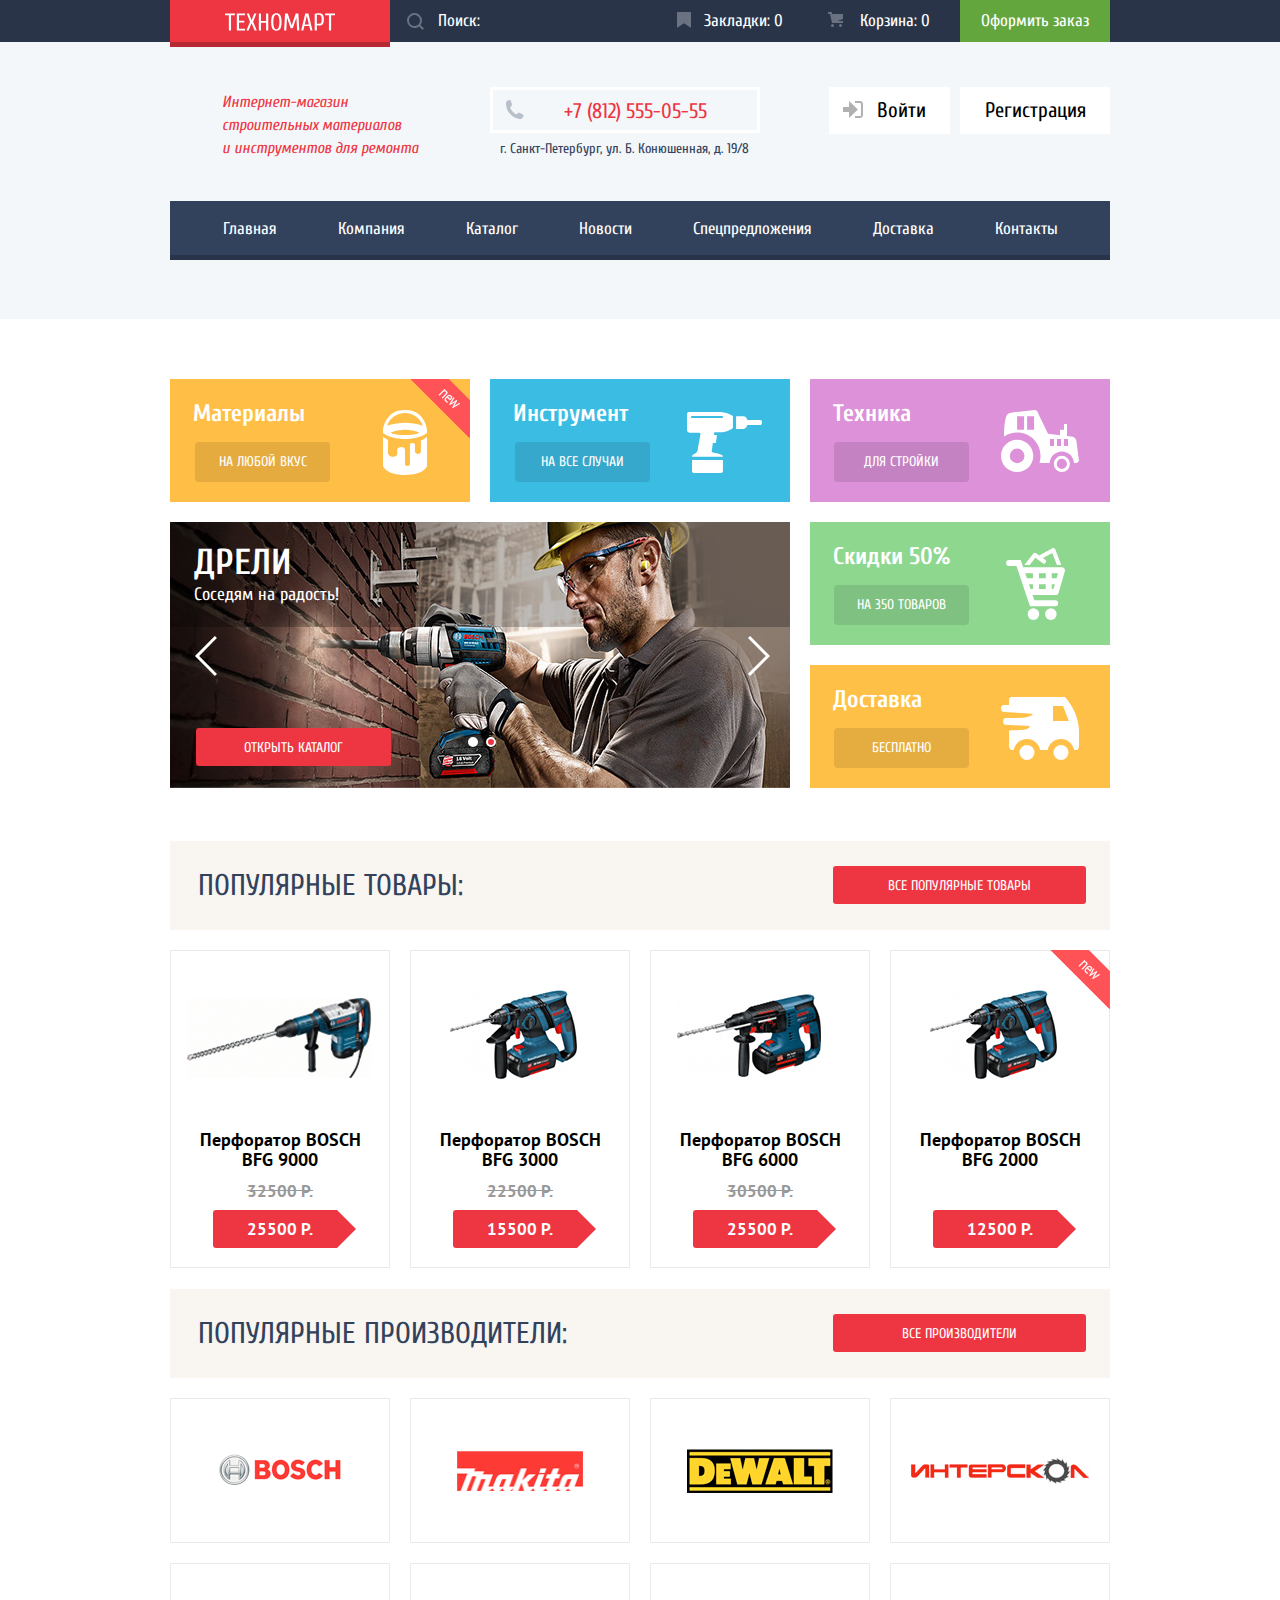
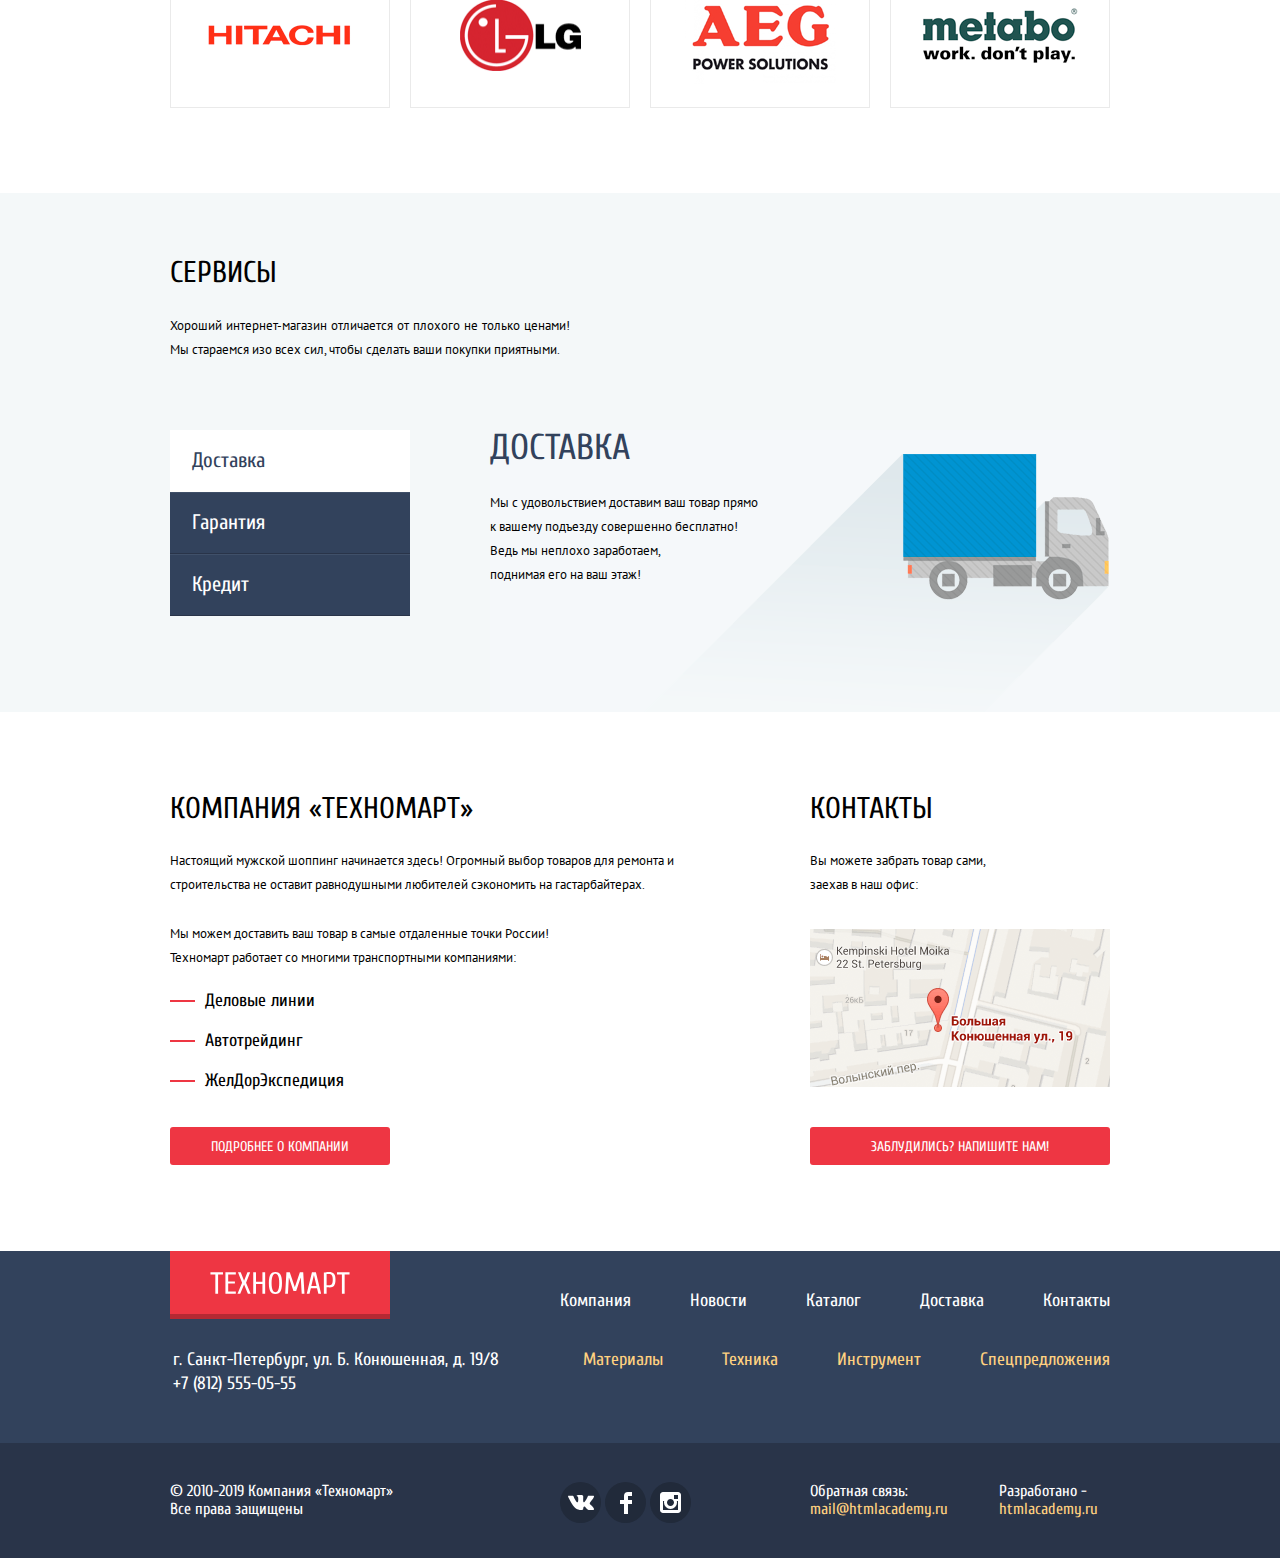
==== commit fefb853c: "Доработки после первой попытки." ====
--- a/index.html
+++ b/index.html
@@ -280,7 +280,7 @@
         <div class="container">
           <div class="flex-footer-bottom">
             <div class="flex-footer-bottom-left">
-              <p class="footer-copyright">&copy; 2010-2017 Компания «Техномарт» Все&nbsp;права&nbsp;защищены</p>
+              <p class="footer-copyright">&copy; 2010-2019 Компания «Техномарт» Все&nbsp;права&nbsp;защищены</p>
             </div>
             <div class="flex-footer-bottom-center">
               <ul class="button-social">
--- a/css/style-mini.css
+++ b/css/style-mini.css
@@ -1 +1 @@
-html{-webkit-box-sizing:border-box;box-sizing:border-box}*,::before,::after{-webkit-box-sizing:inherit;box-sizing:inherit}body{margin:0;padding:0;font-family:"PT Sans",Arial,sans-serif;font-size:13px;line-height:24px;color:#000;background-color:#fff;min-width:960px}a{text-decoration:none}.header{font-family:"Cuprum",Arial,sans-serif;font-size:17px;color:#fff;background-color:#f4f7f9}.header a{color:#fff}.main-page{background-color:#ee3643}.top-menu .main-page:hover,.page-footer .main-page:hover{color:#fff;background-color:#ca2c37}.top-menu .main-page:focus,.top-menu .main-page:active,.page-footer .main-page:focus,.page-footer .main-page:active{background-color:#ba2732;color:rgba(255,255,255,0.3)}.search{color:#fff;border-width:0;background-color:#293449}.search::-webkit-input-placeholder{color:#fff}.search:-ms-input-placeholder{color:#fff}.search::-ms-input-placeholder{color:#fff}.search::placeholder{color:#fff}.top-menu .search:hover{background-color:#212a3a;background-image:url(../img/icon-search.svg);background-position:17px 13px;background-repeat:no-repeat}.top-menu .search:focus,.top-menu .search:active{color:#000;background-color:#fff;background-image:url(../img/icon-search-active.svg);background-position:17px 13px;background-repeat:no-repeat}.top-menu{line-height:18px;background-color:#293449}.top-menu a:hover{background-color:#212a3a}.top-menu a:focus,.top-menu a:active{background-color:#161d29;color:rgba(255,255,255,0.3)}.checkout{background-color:#63a63e}.top-menu .checkout:hover{background-color:#5fbb2d}.top-menu .checkout:focus,.top-menu .checkout:active{background-color:#518534}.page-title{padding:0;margin:0}.middle-memu .page-title{font-family:"Cuprum",Arial,sans-serif;font-size:16px;line-height:23px;color:#ee3643;font-style:italic;font-weight:400;width:300px;padding-left:52px;padding-right:30px;padding-top:4px;margin-right:20px}.title-contact{width:270px;margin-right:69px}.inner .title-contact{margin-right:50px}.title-contact p{margin:0;padding:0}.title-contact .phone-contact{position:relative;font-size:21px;line-height:21px;color:#ee3643;border:3px solid #fff;padding-top:11px;padding-left:71px;padding-bottom:8px}.phone-contact::before{content:"";position:absolute;width:19px;height:19px;background-image:url(../img/icon-phone.svg);left:12px;top:10px}.title-contact .city-contact{font-size:14px;line-height:24px;color:#32425c;padding-left:10px;margin-top:4px}.user-menu{display:-webkit-box;display:-ms-flexbox;display:flex;-webkit-box-pack:end;-ms-flex-pack:end;justify-content:flex-end;margin:0;padding:0}.user-menu li{list-style:none;padding:0}.user-menu a{display:block;font-size:21px;line-height:21px;color:#000;list-style:none;background-color:#fff;padding-top:13px;padding-bottom:13px;padding-right:25px}.login-in{width:121px;margin-right:10px;padding-left:48px;position:relative}.login-in::before{content:"";position:absolute;top:14px;left:14px;width:20px;height:17px;background-image:url(../img/icon-login.svg);background-repeat:no-repeat;background-position:0 0;opacity:.3}.login-in:hover::before{opacity:1}.login-in:focus::before,.login-in:active::before{opacity:.3}.check-in{display:block;width:150px;padding-left:25px}.my-orders,.area{color:#32425c;font-size:16px;line-height:18px}.user-menu a:hover{color:#ee3643}.user-menu a:focus,.user-menu a:active{color:rgba(0,0,0,0.3)}.user-menu-in li,.user-menu li{list-style:none;margin-left:0;padding:0}.user-menu-in a{color:#32425c;text-decoration:underline}.user-menu-in a:hover{color:#ee3643}.user-menu-in a:focus,.user-menu-in a:active{color:rgba(0,0,0,0.3)}.user a{color:#000;text-decoration:none}.user a:hover{color:#000}.user a:focus,.user a:active{color:rgba(0,0,0,0.3)}.main-navigation li{font-size:17px;line-height:17px;list-style:none;color:#fff;background-color:#32425c}.main-navigation ul{margin:0;padding:0}.main-navigation a:hover{background-color:#293449}.main-navigation a:focus,.main-navigation a:active{background-color:#1d2739;color:rgba(255,255,255,0.3)}.breadcrumbs{margin:0;padding:0;margin-bottom:20px;display:-webkit-box;display:-ms-flexbox;display:flex}.breadcrumbs li{list-style:none}.breadcrumbs a{font-family:"PT Sans",Arial,sans-serif;color:#000;font-size:13px;line-height:18px;text-transform:uppercase;display:block;position:relative}.breadcrumbs .breadcrumbs-home{width:36px;margin-right:18px}.breadcrumbs .breadcrumbs-home::before{position:absolute;content:"";width:14px;height:12px;top:3px;left:0;background-image:url(../img/icon-home.svg);background-position:0 0;background-repeat:no-repeat}.breadcrumbs .breadcrumbs-home::after{position:absolute;content:"";width:8px;height:12px;top:3px;right:0;background-image:url(../img/icon-right-small.svg);background-position:0 0;background-repeat:no-repeat}.breadcrumbs .breadcrumbs-catalog{width:77px;margin-right:15px}.breadcrumbs .breadcrumbs-catalog::after{position:absolute;content:"";width:8px;height:12px;top:3px;right:0;background-image:url(../img/icon-right-small.svg);background-position:0 0;background-repeat:no-repeat}.breadcrumbs .breadcrumbs-tool{width:105px;margin-right:17px}.breadcrumbs .breadcrumbs-tool::after{position:absolute;content:"";width:8px;height:12px;top:3px;right:0;background-image:url(../img/icon-right-small.svg);background-position:0 0;background-repeat:no-repeat}.information p,.information h2{margin:0;padding:0}.information h2{font-family:"Cuprum",Arial,sans-serif;color:#000;font-size:30px;line-height:30px;text-transform:uppercase;font-weight:400}.information{padding:0;margin:0}.information li{list-style:none;font-family:"Cuprum",Arial,sans-serif;font-size:18px;line-height:20px;padding-left:35px}.button{display:block;font-family:"Cuprum",Arial,sans-serif;font-size:14px;line-height:18px;text-align:center;color:#fff;text-transform:uppercase;background-color:#ee3643;padding-top:11px;padding-bottom:9px;border-radius:3px;border-width:1px;border-color:transparent}.button:hover{background-color:#ca2c37}.button:focus,.button:active{background-color:#ba2732}.page-footer{margin-top:54px;font-family:"Cuprum",Arial,sans-serif;font-size:18px;line-height:24px;color:#fff;background-color:#32425c}.page-footer p,.page-footer ul{margin:0;padding:0}.inner .page-footer{margin-top:0}.page-footer a{color:#fff}.page-footer li{list-style:none}.shop-list a{color:#ffd180}.footer-menu a:hover,.shop-list a:hover{text-decoration:underline}.footer-menu a:focus,.footer-menu a:active{text-decoration:none;color:rgba(255,255,255,0.3)}.shop-list a:focus,.shop-list a:active{text-decoration:none;color:rgba(255,209,128,0.3)}.footer-bottom{font-size:16px;line-height:18px;background-color:#293449}.footer-bottom p{margin:0}.footer-bottom a{color:#ffd180}.footer-bottom a:hover{text-decoration:underline}.footer-bottom a:focus,.footer-bottom a:active{text-decoration:none;color:#ee3643}.top-menu{width:100%;min-height:42px;margin-bottom:45px}.container{width:960px;padding:0 10px;margin:0 auto}.top-menu .container{display:-webkit-box;display:-ms-flexbox;display:flex}.flex-left{width:490px;display:-webkit-box;display:-ms-flexbox;display:flex}.flex-right{width:450px;display:-webkit-box;display:-ms-flexbox;display:flex}.flex-right a{display:block;min-height:42px}.main-page{display:-webkit-box;display:-ms-flexbox;display:flex;width:220px;min-height:42px;-webkit-box-pack:center;-ms-flex-pack:center;justify-content:center;padding-top:12px;-webkit-box-shadow:0 5px 0 0 #b52933;box-shadow:0 5px 0 0 #b52933}.page-footer .main-page{min-height:63px;padding-top:21px;margin-bottom:28px}.form-search input[type="search"]{width:270px;min-height:42px}.bookmarks,.basket,.checkout{width:150px;display:block;position:relative}.middle-memu .container{display:-webkit-box;display:-ms-flexbox;display:flex}.middle-memu{margin-bottom:40px}.main-navigation{width:940px;margin:0 auto;-webkit-box-shadow:0 5px 0 0 #293449;box-shadow:0 5px 0 0 #293449}.site-navigation{display:-webkit-box;display:-ms-flexbox;display:flex;-webkit-box-pack:center;-ms-flex-pack:center;justify-content:center;-ms-flex-wrap:wrap;flex-wrap:wrap;background-color:#32425c}.site-navigation a{display:block;padding:19px 30px 18px 31px}.header{margin-bottom:60px;padding-bottom:64px}.information{display:-webkit-box;display:-ms-flexbox;display:flex}.about-company{width:540px;margin-right:100px}.transport-company{width:300px}.footer-top{display:-webkit-box;display:-ms-flexbox;display:flex;-webkit-box-pack:justify;-ms-flex-pack:justify;justify-content:space-between;padding-bottom:47px}.flex-footer-left{width:330px}.flex-footer-left p,.flex-footer-right a{font-family:"Cuprum",Arial,sans-serif;font-size:18px;line-height:24px}.flex-footer-right{width:550px}.footer-menu{margin:0;padding:0;margin-top:40px;margin-bottom:40px}.footer-menu,.shop-list{display:-webkit-box;display:-ms-flexbox;display:flex;-ms-flex-wrap:wrap;flex-wrap:wrap;-webkit-box-pack:end;-ms-flex-pack:end;justify-content:flex-end}.shop-list{margin:0;padding:0;margin-bottom:73px}.footer-menu li,.shop-list li{margin-left:59px}.footer-menu li:first-child,.shop-list li:first-child{margin-left:0}.flex-footer-bottom{display:-webkit-box;display:-ms-flexbox;display:flex;padding-top:39px;padding-bottom:35px}.flex-footer-bottom-left{width:300px;margin-right:90px}.flex-footer-bottom-center{width:131px;margin-right:119px}.flex-footer-bottom-rigth{width:300px}.services{width:960px;font-family:"Cuprum",Arial,sans-serif;color:#fff;display:-webkit-box;display:-ms-flexbox;display:flex;-ms-flex-wrap:wrap;flex-wrap:wrap;-webkit-box-pack:justify;-ms-flex-pack:justify;justify-content:space-between;margin-bottom:33px}.block{width:300px;min-height:123px;position:relative;background-color:#212a3a;margin-right:20px;margin-bottom:20px}.slide{width:620px;min-height:266px}.block a{color:#fff}.popular{background-color:#f9f5f0;display:-webkit-box;display:-ms-flexbox;display:flex;-webkit-box-pack:justify;-ms-flex-pack:justify;justify-content:space-between;margin-bottom:20px;padding:25px 24px 26px 28px}.popular h2{padding-top:5px}.products-list{display:-webkit-box;display:-ms-flexbox;display:flex;-ms-flex-wrap:wrap;flex-wrap:wrap;margin-bottom:1px}.generator-logo ul{display:-webkit-box;display:-ms-flexbox;display:flex;-webkit-box-pack:justify;-ms-flex-pack:justify;justify-content:space-between;-ms-flex-wrap:wrap;flex-wrap:wrap;list-style:none;margin-left:0;padding-left:0}.generators{margin-bottom:65px}.handling-list{list-style:none;margin-left:0;margin-top:0;margin-bottom:0;padding-left:0}.handling-list .style-list-service{display:block;width:240px;font-family:"Cuprum",Arial,sans-serif;font-size:21px;line-height:30px;color:#fff;background-color:#32425c;padding-left:22px;padding-top:14px;padding-bottom:16px;border-top-width:1px;border-top-style:solid;border-top-color:#405069;border-bottom-width:1px;border-bottom-style:solid;border-bottom-color:#293449;cursor:pointer;-webkit-transition:background-color .2s;-o-transition:background-color .2s;transition:background-color .2s}.handling-bottom{display:-webkit-box;display:-ms-flexbox;display:flex;width:950px}.handling{background-color:#f4f8f9;padding-top:65px;margin-bottom:82px}.handling h2{margin:0;padding:0;font-family:"Cuprum",Arial,sans-serif;font-size:30px;line-height:30px;font-weight:400;text-transform:uppercase}.inner .header{margin-bottom:22px}.name-catalog{font-family:"Cuprum",Arial,sans-serif;font-size:30px;line-height:30px;text-transform:uppercase;color:#32425c;letter-spacing:-1px;background-color:#f2f6f8;margin:0;padding:0;padding-left:28px;padding-top:30px;padding-bottom:30px;margin-bottom:20px}.flex-catalog{display:-webkit-box;display:-ms-flexbox;display:flex;-ms-flex-wrap:wrap;flex-wrap:wrap}.filters{width:220px;margin-right:20px;margin-top:0}.catalog-items{width:700px}.catalog-items .sorting{margin-bottom:20px}.item{position:relative;display:inline-block;width:220px;min-height:318px;vertical-align:top;margin-right:20px;margin-bottom:20px;line-height:20px;font-weight:700;text-align:center;border:1px solid #eaeaea}.catalog-items .item{margin-right:16px}.products-list .item:nth-of-type(4n){margin-right:0}.catalog-items-price .item:nth-of-type(3n){margin-right:0}.model{display:block;font-size:18px;line-height:20px;font-weight:700;color:#000;padding:0 5px}.discount-item{font-size:17px;line-height:18px;min-height:18px;margin-top:12px;margin-bottom:10px;color:#999;text-decoration:line-through}.price{font-size:17px;line-height:18px;font-weight:700;position:relative;width:135px;min-height:38px;margin:10px auto;margin-bottom:10px;padding:10px 20px;color:#fff;background:#ee3643;border-radius:3px}.price::after{content:"";position:absolute;top:0;right:-27px;width:0;height:0;border:19px solid #fff;border-left-color:#ee3643}.filter-block{font-size:13px;line-height:18px;font-weight:400;padding-top:9px;padding-bottom:10px;padding-left:20px;margin-top:0;text-transform:uppercase;background-color:#f7f3ec;border-width:1px;border-color:transparent;border-radius:3px}.sorting p{margin:0;padding:0;margin-right:140px}.sorting{width:100%;display:-webkit-box;display:-ms-flexbox;display:flex;-ms-flex-wrap:wrap;flex-wrap:wrap;font-size:13px;line-height:18px;text-transform:uppercase;font-weight:400;background-color:#f7f3ec;border-width:1px;border-color:transparent;border-radius:3px;padding-top:9px;padding-bottom:10px;padding-left:20px}.sorting-list{display:-webkit-box;display:-ms-flexbox;display:flex;-ms-flex-wrap:wrap;flex-wrap:wrap;margin:0;padding:0;list-style:none}.sorting-list .sort-price{margin-right:71px}.sorting-list .sort-type{margin-right:66px}.sorting-list .sort-functional{margin-right:45px}.sorting-list a{display:block;text-decoration:none;color:rgba(0,0,0,0.3);border-width:1px;border-color:#ee3643;border-bottom-style:dashed}.sort-up{margin-right:21px}.sorting-list a:hover{color:#000}.sorting-list a:focus,.sorting-list a:active{color:red;border:none}.sorting-list .sort-up,.sorting-list .sort-down{border:none}.sorting-list .sort-up:hover path,.sorting-list .sort-down:hover path{fill:rgba(0,0,0,1)}.sorting-list .sort-up:focus path,.sorting-list .sort-up:active path,.sorting-list .sort-down:focus path,.sorting-list .sort-down:active path{fill:#ee3643}.sorting-list .sort-active{border:none;color:red}.sort-active path{fill:red}.page-number{margin:0;padding:0;margin-top:32px;margin-bottom:60px}.page-number ul{display:-webkit-box;display:-ms-flexbox;display:flex;list-style:none;margin-left:0;padding-left:0}.page-number li{margin-right:10px}.main-bottom{padding-top:64px;padding-bottom:67px;background-color:#f2f6f8}.about-perforator{margin:0;padding:0;font-family:"Cuprum",Arial,sans-serif;font-size:30px;line-height:30px;font-weight:400;text-transform:uppercase}.about-perforator-text{padding:0;margin:0;margin-top:26px;font-size:13px;line-height:24px}.slide{position:relative}.slide img{position:absolute}.slide input[type="radio"]{display:none}.slider-inner{overflow:hidden}.slider-slides{display:-webkit-box;display:-ms-flexbox;display:flex;width:200%;-webkit-transition:-webkit-transform .8s ease;transition:-webkit-transform .8s ease;-o-transition:transform .8s ease;transition:transform .8s ease;transition:transform .8s ease,-webkit-transform .8s ease;background-color:#32425c}.slider-slides .sliderx{width:620px;min-height:266px}.slider-slides .sliderx:first-child{background-color:#32425c;background-image:url(../img/slide-first.jpg)}.slider-slides .sliderx:last-child{background-color:#32425c;background-image:url(../img/slide-second.jpg)}.sliderx h3,.sliderx p{margin:0;padding:0;font-family:"Cuprum",Arial,sans-serif}.sliderx .name-slide{font-size:36px;line-height:36px;text-transform:uppercase;font-weight:700;margin-left:24px;margin-top:23px}.sliderx .text-slide{font-size:18px;line-height:24px;margin-left:24px;margin-top:2px}.slider-controls{position:absolute;z-index:1;margin-top:215px;margin-left:295px}.slider-controls label{display:inline-block;vertical-align:top;margin:0 2.5px;width:10px;min-height:10px;border-radius:50%;background-color:#fff;border:2px solid #fff;cursor:pointer;-webkit-transition:background-color .2s;-o-transition:background-color .2s;transition:background-color .2s}#btn-1:checked ~ .slider-controls label[for="btn-1"],#btn-2:checked ~ .slider-controls label[for="btn-2"]{background-color:#ee3643}.slide-click{display:-webkit-box;display:-ms-flexbox;display:flex;-webkit-box-pack:justify;-ms-flex-pack:justify;justify-content:space-between;position:absolute;width:575px;margin-top:114px;margin-left:25px;z-index:1}.slide-click label{width:22px;min-height:40px;cursor:pointer}.slide-click label:nth-of-type(1){background-image:url(../img/icon-left.svg)}.slide-click label:nth-of-type(2){background-image:url(../img/icon-right.svg)}#btn-1:checked ~ .slider-inner .slider-slides{-webkit-transform:translate(0);-ms-transform:translate(0);transform:translate(0)}#btn-2:checked ~ .slider-inner .slider-slides{-webkit-transform:translate(-620px);-ms-transform:translate(-620px);transform:translate(-620px)}.handling-top{width:400px}.handling-top p{margin:0;margin-top:26px;margin-bottom:68px;text-align:justify}.handling-list{width:240px}.handling .container{padding-right:0}.slide-handling{position:relative;overflow:hidden}.slide-handling-list h3{margin:0;padding:0;font-family:"Cuprum",Arial,sans-serif;font-size:36px;line-height:36px;font-weight:400;color:#32425c;text-transform:uppercase}.slide-handling .deliverys{min-height:282px;background-color:#f5f8fa;background-image:url(../img/car.png);background-repeat:no-repeat;background-position:151px 24px}.deliverys p{width:280px}.slide-handling .guarantee{min-height:282px;background-color:#f5f8fa;background-image:url(../img/medal.png);background-repeat:no-repeat;background-position:100% 0}.guarantee p{width:380px}.slide-handling .credit{min-height:282px;background-color:#f5f8fa;background-image:url(../img/credit.png);background-repeat:no-repeat;background-position:100% 0}.credit p{width:285px}.slide-handling{width:710px;padding-left:80px}.slide-handling p{margin:0;margin-top:25px}.flex-left input{padding-left:48px;outline:none}.bookmarks{padding:12px 10px 12px 44px}.bookmarks::before{content:"";position:absolute;top:12px;left:17px;width:14px;height:16px;background-image:url(../img/icon-bookmark.svg);background-repeat:no-repeat;background-position:0 0;opacity:.3}.bookmarks:hover::before{opacity:1}.bookmarks:focus::before,.bookmarks:active::before{opacity:.3}.basket::before{content:"";position:absolute;top:12px;left:18px;width:15px;height:15px;background-image:url(../img/icon-cart.svg);background-repeat:no-repeat;background-position:0 0;opacity:.3}.basket:hover::before{opacity:1}.basket:focus::before,.basket:active::before{opacity:.3}.basket{padding:12px 10px 12px 50px}.inner .basket{background-color:#ee3643}.checkout{text-align:center;padding:12px 5px}.services{font-family:"Cuprum",Arial,sans-serif;color:#fff}.services h3{margin:0;font-size:24px;line-height:30px}.services a{display:block;font-size:14px;line-height:18px;text-transform:uppercase;margin-left:1px;margin-top:13px}.materials a,.tools a{margin-left:2px}.materials{background-color:#ffbf47;padding-left:23px;padding-top:20px;position:relative}.materials::after{content:"";position:absolute;width:44px;height:65px;right:43px;top:31px;background-image:url(../img/icon-1.svg)}.tools{background-color:#3bbce3;padding-left:23px;padding-top:20px;padding-right:27px;position:relative}.tools::after{content:"";position:absolute;width:75px;height:61px;right:28px;top:33px;background-image:url(../img/icon-2.svg)}.mechanism{background-color:#dc91d8;padding-left:23px;padding-top:20px;padding-right:31px;position:relative}.mechanism::after{content:"";position:absolute;width:78px;height:62px;right:31px;top:31px;background-image:url(../img/icon-3.svg)}.discount{background-color:#8ed78f;padding-left:23px;padding-top:20px;padding-right:45px;position:relative}.discount::after{content:"";position:absolute;width:59px;height:72px;right:45px;top:26px;background-image:url(../img/icon-4.svg)}.delivery{background-color:#ffc047;padding-left:23px;padding-top:20px;padding-right:31px;position:relative}.delivery::after{content:"";position:absolute;width:78px;height:63px;right:31px;top:32px;background-image:url(../img/icon-5.svg)}.button-block{display:block;width:135px;min-height:38px;padding:10px 0;text-align:center;background-color:rgba(0,0,0,0.1);border-radius:4px;border-width:1px;border-color:transparent;border-style:solid;opacity:1}.block a:hover{background-color:rgba(0,0,0,0.2)}.block a:focus,.block a:active{background-color:rgba(0,0,0,0.3)}.popular h2{font-family:"Cuprum",Arial,sans-serif;font-size:30px;line-height:30px;color:#32425c;font-weight:400;text-transform:uppercase;margin:0}.popular .button{width:253px}.item img{margin-bottom:3px}.item .actions{position:absolute;top:0;left:0;width:218px;min-height:130px;padding:40px 0;background-color:rgba(255,255,255,1);z-index:10}.actions .buy,.actions .bookmark{position:relative;display:block;width:129px;margin:0 auto;margin-bottom:7px;padding:7px 0;background-color:#63a63e;border:3px solid #63a63e;border-bottom-color:#367315;border-radius:3px;color:#fff;font-size:14px;font-weight:400;font-family:"Cuprum",Arial,sans-serif;line-height:18px;text-decoration:none;text-transform:uppercase}.actions .buy::before{position:absolute;content:"";width:15px;height:15px;top:7px;left:10px;background-image:url(../img/icon-cart.svg)}.item .actions .bookmark{color:#32425c;background:#fff;border-bottom-color:#63a63e}.item:hover,.generator-logo-list a:hover{-webkit-box-shadow:0 5px 20px 0 rgba(0,0,0,0.5);box-shadow:0 5px 20px 0 rgba(0,0,0,0.5)}.generator-logo-list a:focus,.generator-logo-list a:active{-webkit-box-shadow:0 3px 5px 0 rgba(0,0,0,0.3);box-shadow:0 3px 5px 0 rgba(0,0,0,0.3);opacity:.3}.item .actions{display:none}.item:hover .actions{display:block}.actions .buy:hover{background-color:#5fbb2d;border:3px solid #5fbb2d;border-bottom-color:#367315}.actions .buy:focus,.actions .buy:active{background-color:#367315;border:3px solid #367315;border-bottom-color:#367315}.actions .bookmark:hover{background:#fff;border-color:#32425c}.actions .bookmark:focus,.actions .bookmark:active{background:#fff;border-color:rgba(50,66,92,0.3);color:rgba(50,66,92,0.3)}.generator-logo-list{margin:0;padding:0}.generator-logo-list a{display:-webkit-box;display:-ms-flexbox;display:flex;-webkit-box-pack:center;-ms-flex-pack:center;justify-content:center;-webkit-box-align:center;-ms-flex-align:center;align-items:center;width:220px;height:145px;margin-bottom:20px;border:1px solid #eaeaea;vertical-align:middle}.flex-footer-bottom-right{display:-webkit-box;display:-ms-flexbox;display:flex;-webkit-box-pack:justify;-ms-flex-pack:justify;justify-content:space-between}.feedback,.develop{width:140px}.feedback{margin-right:20px}.develop{padding-left:29px;padding-right:15px}.information h2{margin-bottom:25px}.information p{font-size:13px;line-height:24px;color:#000}.contacts p{width:180px;margin-bottom:32px}.contacts img{margin-bottom:32px}.contacts .button{width:300px}.about-company p:nth-of-type(1){margin-bottom:25px}.about-company p:nth-of-type(2){width:390px;margin-bottom:21px}.transport-company{margin:0;padding:0;margin-bottom:36px;font-family:"Cuprum",Arial,sans-serif;font-size:18px;line-height:20px}.transport-company li{margin-bottom:20px}.about-company .button{width:220px}.manufacturers-list{margin:0;padding:0}.manufacturers-list li{list-style:none;font-size:15px;line-height:20px;margin-bottom:20px}.manufacturers{border-top-color:rgba(229,229,229,0.3);margin:0;padding:0;padding-top:16px;margin-top:24px;margin-bottom:2px;border-width:1px 0 0}.form-search{position:relative}.form-search::before{content:"";position:absolute;top:13px;left:17px;width:17px;height:17px;background-image:url(../img/icon-search.svg);background-repeat:no-repeat;background-position:0 0;opacity:.3}.transport-company li{position:relative}.transport-company li::before{content:"";position:absolute;top:9px;left:0;width:25px;height:2px;background-image:url(../img/type-list.png);background-repeat:no-repeat;background-position:0 0}.button-social{display:-webkit-box;display:-ms-flexbox;display:flex;-ms-flex-wrap:wrap;flex-wrap:wrap;margin:0;padding:0}.button-social a{display:-webkit-box;display:-ms-flexbox;display:flex;-webkit-box-pack:center;-ms-flex-pack:center;justify-content:center;-webkit-box-align:center;-ms-flex-align:center;align-items:center;width:41px;height:41px;background-color:#212a3a;border:1px solid transparent;border-radius:50%;margin-right:4px}.button-social .inst{margin-right:0}.vk:hover,.vk:focus,.vk:active,.fb:hover,.fb:focus,.fb:active,.inst:hover,.inst:focus,.inst:active{background-color:#ee3643}.user-menu-in{margin:0;padding:0;line-height:0;display:-webkit-box;display:-ms-flexbox;display:flex;-ms-flex-wrap:wrap;flex-wrap:wrap;width:300px}.user{width:240px;font-size:21px;line-height:21px}.user a{display:block;background-color:#fff;color:#000;position:relative;padding:11px 8px 13px 45px}.login-out a{display:block;width:60px;position:relative;background-color:#fff;padding-top:45px;padding-right:10px;padding-left:28px}.user svg{position:absolute;left:13px;top:12px;opacity:.3}.user a:hover svg{opacity:1}.user a:focus svg,.user a:active svg{opacity:.3}.login-out svg{position:absolute;left:28px;top:12px;opacity:.3}.login-out a:hover svg{opacity:1}.login-out a:focus svg,.login-out a:active svg{opacity:.3}.user-menu-in li:nth-of-type(3){margin-left:18px;margin-right:32px;margin-top:9px}.user-menu-in li:nth-of-type(4){list-style-type:disc;color:#32425c;margin-top:9px}.option{border-top-color:rgba(229,229,229,0.3);margin:0;padding:0;padding-top:17px;padding-bottom:20px;border-width:1px 0 0}.option-list{margin:0;padding:0;margin-bottom:60px}.option-list li{list-style:none;font-size:15px;line-height:20px;margin-bottom:17px}.filter-button{padding:0;border:none;font:inherit;color:inherit;background-color:transparent;cursor:pointer}.form-filter h3{padding:0;margin:0;margin-bottom:15px;font-size:17px;line-height:30px;font-weight:700;text-transform:uppercase}.filter-price{width:220px;min-height:80px;position:relative;display:-webkit-box;display:-ms-flexbox;display:flex;-webkit-box-orient:vertical;-webkit-box-direction:normal;-ms-flex-direction:column;flex-direction:column;background-color:#f7f3ec;border-width:1px;border-color:transparent;border-radius:3px;padding:0 20px;margin-bottom:9px}.form-filter .filter-button{font-size:13px;line-height:18px;text-transform:uppercase;padding:10px 39px;background-color:#fff;border-radius:5px;border:1px solid #e5e5e5;outline:none}.form-filter .filter-button:hover{border-color:#bdc6ca}.form-filter .filter-button:focus,.form-filter .filter-button:active{border-color:#ee3643}.handling-bottom input[type="radio"]{display:none}.slide-handling{display:block}.deliverys,.guarantee,.credit{display:none}.style-list-service:hover{background-color:#293449}#btn-slide-1:checked~.handling-list label[for="btn-slide-1"],#btn-slide-2:checked~.handling-list label[for="btn-slide-2"],#btn-slide-3:checked~.handling-list label[for="btn-slide-3"]{color:#32425c;background-color:#fff;border-color:#fff}#btn-slide-1:checked~.slide-handling .deliverys,#btn-slide-2:checked~.slide-handling .guarantee,#btn-slide-3:checked~.slide-handling .credit{display:block}.flex-footer-left p{padding-left:3px}.footer-menu li{margin-top:38px}.shop-list li{margin-top:35px}.new::before{position:absolute;content:"";width:60px;height:59px;top:0;right:0;background:transparent;background-image:url(../img/new-flag.png);background-repeat:no-repeat;background-position:0 0;z-index:20}.item::before{top:-1px;right:-1px}.slide .button{position:absolute;width:195px;top:193px;left:25px;z-index:30}.filter-price .range{width:100%;min-height:2px;margin-top:38px;background-color:#d7dcde}.range-line{display:block;position:absolute;width:145px;min-height:2px;top:38px;left:30px;z-index:10;background-color:#00ca74}.button-range{padding:0;border:none;font:inherit;color:inherit;background-color:transparent;cursor:pointer}.range .button-range{display:block;position:absolute;width:20px;min-height:20px;background-color:#ababab;border-width:8px;border-color:#fff;border-style:solid;border-radius:50%;-webkit-box-shadow:0 2px 0 0 #e0ddd8;box-shadow:0 2px 0 0 #e0ddd8;z-index:20}.range .button-range:first-of-type{top:29px;left:20px}.range .button-range:last-of-type{top:29px;right:40px}.input-range{display:-webkit-box;display:-ms-flexbox;display:flex;-webkit-box-pack:justify;-ms-flex-pack:justify;justify-content:space-between}.input-range input[type="text"]{width:95px;min-height:38px;background-color:#f7f3ec;border-width:1px;border-color:transparent;border-radius:3px;text-align:center}.input-range input[type="text"]::-webkit-input-placeholder{font-size:17px;text-transform:uppercase;color:#000;text-align:center;vertical-align:middle;opacity:1}.input-range input[type="text"]:-ms-input-placeholder{font-size:17px;text-transform:uppercase;color:#000;text-align:center;vertical-align:middle;opacity:1}.input-range input[type="text"]::-ms-input-placeholder{font-size:17px;text-transform:uppercase;color:#000;text-align:center;vertical-align:middle;opacity:1}.input-range input[type="text"]::placeholder{font-size:17px;text-transform:uppercase;color:#000;text-align:center;vertical-align:middle;opacity:1}.range-space{display:block;width:10px;height:1px;margin-top:19px;background-color:#000}.manufacturers h2{margin:0;margin-bottom:17px;font-size:17px;line-height:30px;text-transform:uppercase}.option h2{margin:0;margin-bottom:15px;font-size:17px;line-height:30px;text-transform:uppercase}.modal{position:fixed;z-index:100}.modal h2{margin:0;padding:0}.form-flex-modal{display:-webkit-box;display:-ms-flexbox;display:flex;-ms-flex-wrap:wrap;flex-wrap:wrap;-webkit-box-pack:justify;-ms-flex-pack:justify;justify-content:space-between;-webkit-box-align:start;-ms-flex-align:start;align-items:flex-start}.form-flex-modal .button{width:100%;margin-top:60px;cursor:pointer;z-index:30}.modal-letter{top:150px;left:50%;display:none;font-family:"Cuprum",Arial,sans-serif;font-size:18px;line-height:18px;color:#000;width:620px;min-height:430px;background-color:#fff;color:#000;padding-left:80px;padding-right:80px;padding-top:55px;margin-left:-310px;-webkit-box-shadow:0 0 15px 0 #000;box-shadow:0 0 15px 0 #000}.modal-show-letter{display:block;-webkit-animation:bounce .6s;animation:bounce .6s}.modal input,.modal textarea{background-color:#fff;border-width:2px;border-color:#d7dcde;border-style:solid;border-radius:4px;outline:none}.modal input:hover,.modal textarea:hover{border-color:#b5b5b5}.modal input:active,.modal input:focus,.modal textarea:focus,.modal textarea:active{border-color:#ee3643}.modal-letter input{width:220px;min-height:38px;margin-top:13px;margin-bottom:22px}.modal-letter textarea{width:460px;min-height:114px;margin-top:13px}.form-flex-modal input[type="text"],.form-flex-modal input[type="email"],.form-flex-modal textarea{font-size:13px;line-height:18px;color:#a9a9a9;text-align:left;padding-left:14px;opacity:1}.form-flex-modal label{display:block}.name,.email{width:220px}.name{margin-right:20px}.modal-close{position:absolute;top:9px;right:9px;width:27px;height:27px;font-size:0;background-color:transparent;border:0;cursor:pointer}.modal-close::before,.modal-close::after{content:"";position:absolute;top:16px;right:0;width:27px;height:5px;background-color:#ee3643}.modal-close::before{-webkit-transform:rotate(45deg);-ms-transform:rotate(45deg);transform:rotate(45deg)}.modal-close::after{-webkit-transform:rotate(-45deg);-ms-transform:rotate(-45deg);transform:rotate(-45deg)}.modal-letter::before,.modal-item::before{content:"";position:absolute;width:100%;height:7px;top:0;left:0;background-color:#ff5257}.modal-letter::after,.modal-item::after{content:"";position:absolute;width:100%;height:112px;bottom:0;left:0;background-color:#f4f4f4}.modal-map p{margin:0}.modal-map{top:50%;left:50%;display:none;width:940px;height:446px;margin-top:-223px;margin-left:-470px;-webkit-box-shadow:0 0 20px 0 rgba(0,0,0,0.5);box-shadow:0 0 20px 0 rgba(0,0,0,0.5)}.modal-show-map{display:block;-webkit-animation:bounce .6s;animation:bounce .6s}.modal-map .modal-close::before,.modal-map .modal-close::after{top:9px}.manufacturers-list input[type="checkbox"],.option input[type="radio"]{display:none}.manufacturers-list label{position:relative;padding-left:35px}.manufacturers-list label::before{position:absolute;content:"";width:24px;height:24px;top:-2px;left:0;background-color:#fff;background-image:url(../img/checkbox-off.svg);background-position:0 0;background-repeat:no-repeat;opacity:.5}.manufacturers-list input[type="checkbox"]:checked + label::before{position:absolute;content:"";width:27px;height:24px;top:-2px;left:0;background-color:#fff;background-image:url(../img/checkbox-on.svg);background-position:0 0;background-repeat:no-repeat;opacity:.5}.filter-option:hover label::before{opacity:1}.filter-option:hover input[type="checkbox"]:checked + label::before{opacity:1}.filter-option:hover input[type="radio"]:checked + label::before{opacity:1}.filter-option:hover input[type="checkbox"]:disabled + label::before{opacity:.3}.filter-option:hover input[type="radio"]:disabled + label::before{opacity:.3}.option label{position:relative;padding-left:35px}.option label::before{position:absolute;content:"";width:25px;height:25px;top:-3px;left:0;background-image:url(../img/radio-off.svg);background-position:0 0;background-repeat:no-repeat;opacity:.5}.option input[type="radio"]:checked + label::before{position:absolute;content:"";width:25px;height:25px;top:-3px;left:0;background-color:#fff;background-image:url(../img/radio-on.svg);background-position:0 0;background-repeat:no-repeat;opacity:.5}.page-number .button{width:38px;padding-top:9px;padding-bottom:9px;color:#000;background-color:#fff;border-width:1px;border-radius:4px;border-color:#e5e5e5;border-style:solid}.page-number .next{width:140px}.page-number .button:hover{border-color:#bdc6ca}.page-number .button:focus,.page-number .button:active{border-color:#ee3643}.page-number .active{border:none;color:#fff;background-color:#ee3643}.modal-item{display:-webkit-box;display:-ms-flexbox;display:flex;-ms-flex-wrap:wrap;flex-wrap:wrap;-webkit-box-pack:justify;-ms-flex-pack:justify;justify-content:space-between;font-family:"Cuprum",Arial,sans-serif;display:none;width:620px;height:282px;top:50%;left:50%;margin-top:-141px;margin-left:-310px;padding-top:55px;padding-left:80px;padding-right:80px;-webkit-box-shadow:0 0 20px 0 rgba(0,0,0,0.5);box-shadow:0 0 20px 0 rgba(0,0,0,0.5);background-color:#fff}.modal-item h2{position:relative;margin:0;margin-bottom:85px;padding:0;padding-left:100px;font-size:30px;line-height:30px;font-weight:400}.modal-item h2::before{position:absolute;content:"";width:66px;height:66px;top:-17px;left:0;background-color:#fff;background-image:url(../img/form-1.png);background-position:0 0;background-repeat:no-repeat}.modal-item .button{width:220px;height:38px;z-index:30}.modal-item button{color:#000;background-color:#fff}.modal-item button:hover{background-color:rgba(255,255,255,0.4)}.modal-item button:focus,.modal-item button:active{color:rgba(0,0,0,0.3);background-color:rgba(255,255,255,0.2)}.modal-show-item{display:-webkit-box;display:-ms-flexbox;display:flex;-webkit-animation:bounce .6s;animation:bounce .6s}.visually-hidden{position:absolute;width:1px;height:1px;margin:-1px;border:0;padding:0;clip:rect(0 0 0 0);overflow:hidden}@-webkit-keyframes bounce{0%{-webkit-transform:translateY(-2000px);transform:translateY(-2000px)}70%{-webkit-transform:translateY(30px);transform:translateY(30px)}90%{-webkit-transform:translateY(-10px);transform:translateY(-10px)}100%{-webkit-transform:translateY(0);transform:translateY(0)}}@keyframes bounce{0%{-webkit-transform:translateY(-2000px);transform:translateY(-2000px)}70%{-webkit-transform:translateY(30px);transform:translateY(30px)}90%{-webkit-transform:translateY(-10px);transform:translateY(-10px)}100%{-webkit-transform:translateY(0);transform:translateY(0)}}@-webkit-keyframes shake{0%,100%{-webkit-transform:translateX(0);transform:translateX(0)}10%,30%,50%,70%,90%{-webkit-transform:translateX(-10px);transform:translateX(-10px)}20%,40%,60%,80%{-webkit-transform:translateX(10px);transform:translateX(10px)}}@keyframes shake{0%,100%{-webkit-transform:translateX(0);transform:translateX(0)}10%,30%,50%,70%,90%{-webkit-transform:translateX(-10px);transform:translateX(-10px)}20%,40%,60%,80%{-webkit-transform:translateX(10px);transform:translateX(10px)}}.modal-error{-webkit-animation:shake .6s;animation:shake .6s}+html{-webkit-box-sizing:border-box;box-sizing:border-box}*,::before,::after{-webkit-box-sizing:inherit;box-sizing:inherit}body{margin:0;padding:0;font-family:"PT Sans",Arial,sans-serif;font-size:13px;line-height:24px;color:#000;background-color:#fff;min-width:960px}a{text-decoration:none}.header{font-family:"Cuprum",Arial,sans-serif;font-size:17px;color:#fff;background-color:#f4f7f9}.header a{color:#fff}.main-page{background-color:#ee3643}.top-menu .main-page:hover,.page-footer .main-page:hover{color:#fff;background-color:#ca2c37}.top-menu .main-page:focus,.top-menu .main-page:active,.page-footer .main-page:focus,.page-footer .main-page:active{background-color:#ba2732;color:rgba(255,255,255,0.3)}.search{color:#fff;border-width:0;background-color:#293449}.search::-webkit-input-placeholder{color:#fff}.search:-ms-input-placeholder{color:#fff}.search::-ms-input-placeholder{color:#fff}.search::placeholder{color:#fff}.top-menu .search:hover{background-color:#212a3a;background-image:url(../img/icon-search.svg);background-position:17px 13px;background-repeat:no-repeat}.top-menu .search:focus,.top-menu .search:active{color:#000;background-color:#fff;background-image:url(../img/icon-search-active.svg);background-position:17px 13px;background-repeat:no-repeat}.top-menu{line-height:18px;background-color:#293449}.top-menu a:hover{background-color:#212a3a}.top-menu a:focus,.top-menu a:active{background-color:#161d29;color:rgba(255,255,255,0.3)}.checkout{background-color:#63a63e}.top-menu .checkout:hover{background-color:#5fbb2d}.top-menu .checkout:focus,.top-menu .checkout:active{background-color:#518534}.page-title{padding:0;margin:0}.middle-memu .page-title{font-family:"Cuprum",Arial,sans-serif;font-size:16px;line-height:23px;color:#ee3643;font-style:italic;font-weight:400;width:300px;padding-left:52px;padding-right:30px;padding-top:4px;margin-right:20px}.title-contact{width:270px;margin-right:69px}.inner .title-contact{margin-right:50px}.title-contact p{margin:0;padding:0}.title-contact .phone-contact{position:relative;font-size:21px;line-height:21px;color:#ee3643;border:3px solid #fff;padding-top:11px;padding-left:71px;padding-bottom:8px}.phone-contact::before{content:"";position:absolute;width:19px;height:19px;background-image:url(../img/icon-phone.svg);left:12px;top:10px}.title-contact .city-contact{font-size:14px;line-height:24px;color:#32425c;padding-left:10px;margin-top:4px}.user-menu{display:-webkit-box;display:-ms-flexbox;display:flex;-webkit-box-pack:end;-ms-flex-pack:end;justify-content:flex-end;margin:0;padding:0}.user-menu li{list-style:none;padding:0}.user-menu a{display:block;font-size:21px;line-height:21px;color:#000;list-style:none;background-color:#fff;padding-top:13px;padding-bottom:13px;padding-right:25px}.login-in{width:121px;margin-right:10px;padding-left:48px;position:relative}.login-in::before{content:"";position:absolute;top:14px;left:14px;width:20px;height:17px;background-image:url(../img/icon-login.svg);background-repeat:no-repeat;background-position:0 0;opacity:.3}.login-in:hover::before{opacity:1}.login-in:focus::before,.login-in:active::before{opacity:.3}.check-in{display:block;width:150px;padding-left:25px}.my-orders,.area{color:#32425c;font-size:16px;line-height:18px}.user-menu a:hover{color:#ee3643}.user-menu a:focus,.user-menu a:active{color:rgba(0,0,0,0.3)}.user-menu-in li,.user-menu li{list-style:none;margin-left:0;padding:0}.user-menu-in a{color:#32425c;text-decoration:underline}.user-menu-in a:hover{color:#ee3643}.user-menu-in a:focus,.user-menu-in a:active{color:rgba(0,0,0,0.3)}.user a{color:#000;text-decoration:none}.user a:hover{color:#000}.user a:focus,.user a:active{color:rgba(0,0,0,0.3)}.main-navigation li{font-size:17px;line-height:17px;list-style:none;color:#fff;background-color:#32425c}.main-navigation ul{margin:0;padding:0}.main-navigation a:hover{background-color:#293449}.main-navigation a:focus,.main-navigation a:active{background-color:#1d2739;color:rgba(255,255,255,0.3)}.breadcrumbs{margin:0;padding:0;margin-bottom:20px;display:-webkit-box;display:-ms-flexbox;display:flex}.breadcrumbs li{list-style:none}.breadcrumbs a{font-family:"PT Sans",Arial,sans-serif;color:#000;font-size:13px;line-height:18px;text-transform:uppercase;display:block;position:relative}.breadcrumbs .breadcrumbs-home{width:36px;margin-right:18px}.breadcrumbs .breadcrumbs-home::before{position:absolute;content:"";width:14px;height:12px;top:3px;left:0;background-image:url(../img/icon-home.svg);background-position:0 0;background-repeat:no-repeat}.breadcrumbs .breadcrumbs-home::after{position:absolute;content:"";width:8px;height:12px;top:3px;right:0;background-image:url(../img/icon-right-small.svg);background-position:0 0;background-repeat:no-repeat}.breadcrumbs .breadcrumbs-catalog{width:77px;margin-right:15px}.breadcrumbs .breadcrumbs-catalog::after{position:absolute;content:"";width:8px;height:12px;top:3px;right:0;background-image:url(../img/icon-right-small.svg);background-position:0 0;background-repeat:no-repeat}.breadcrumbs .breadcrumbs-tool{width:105px;margin-right:17px}.breadcrumbs .breadcrumbs-tool::after{position:absolute;content:"";width:8px;height:12px;top:3px;right:0;background-image:url(../img/icon-right-small.svg);background-position:0 0;background-repeat:no-repeat}.information p,.information h2{margin:0;padding:0}.information h2{font-family:"Cuprum",Arial,sans-serif;color:#000;font-size:30px;line-height:30px;text-transform:uppercase;font-weight:400}.information{padding:0;margin:0}.information li{list-style:none;font-family:"Cuprum",Arial,sans-serif;font-size:18px;line-height:20px;padding-left:35px}.button{display:block;font-family:"Cuprum",Arial,sans-serif;font-size:14px;line-height:18px;text-align:center;color:#fff;text-transform:uppercase;background-color:#ee3643;padding-top:11px;padding-bottom:9px;border-radius:3px;border-width:1px;border-color:transparent}.button:hover{background-color:#ca2c37}.button:focus,.button:active{background-color:#ba2732}.page-footer{margin-top:54px;font-family:"Cuprum",Arial,sans-serif;font-size:18px;line-height:24px;color:#fff;background-color:#32425c}.page-footer p,.page-footer ul{margin:0;padding:0}.inner .page-footer{margin-top:0}.page-footer a{color:#fff}.page-footer li{list-style:none}.shop-list a{color:#ffd180}.footer-menu a:hover,.shop-list a:hover{text-decoration:underline}.footer-menu a:focus,.footer-menu a:active{text-decoration:none;color:rgba(255,255,255,0.3)}.shop-list a:focus,.shop-list a:active{text-decoration:none;color:rgba(255,209,128,0.3)}.footer-bottom{font-size:16px;line-height:18px;background-color:#293449}.footer-bottom p{margin:0}.footer-bottom a{color:#ffd180}.footer-bottom a:hover{text-decoration:underline}.footer-bottom a:focus,.footer-bottom a:active{text-decoration:none;color:#ee3643}.top-menu{width:100%;min-height:42px;margin-bottom:45px}.container{width:960px;padding:0 10px;margin:0 auto}.top-menu .container{display:-webkit-box;display:-ms-flexbox;display:flex}.flex-left{width:490px;display:-webkit-box;display:-ms-flexbox;display:flex}.flex-right{width:450px;display:-webkit-box;display:-ms-flexbox;display:flex}.flex-right a{display:block;min-height:42px}.main-page{display:-webkit-box;display:-ms-flexbox;display:flex;width:220px;min-height:42px;-webkit-box-pack:center;-ms-flex-pack:center;justify-content:center;padding-top:12px;-webkit-box-shadow:0 5px 0 0 #b52933;box-shadow:0 5px 0 0 #b52933}.page-footer .main-page{min-height:63px;padding-top:21px;margin-bottom:34px}.form-search input[type="search"]{width:270px;min-height:42px}.bookmarks,.basket,.checkout{width:150px;display:block;position:relative}.middle-memu .container{display:-webkit-box;display:-ms-flexbox;display:flex}.middle-memu{margin-bottom:40px}.main-navigation{width:940px;margin:0 auto;-webkit-box-shadow:0 5px 0 0 #293449;box-shadow:0 5px 0 0 #293449}.site-navigation{display:-webkit-box;display:-ms-flexbox;display:flex;-webkit-box-pack:center;-ms-flex-pack:center;justify-content:center;-ms-flex-wrap:wrap;flex-wrap:wrap;background-color:#32425c}.site-navigation a{display:block;padding:19px 30px 18px 31px}.header{margin-bottom:60px;padding-bottom:64px}.information{display:-webkit-box;display:-ms-flexbox;display:flex}.about-company{width:540px;margin-right:100px}.transport-company{width:300px}.footer-top{display:-webkit-box;display:-ms-flexbox;display:flex;-webkit-box-pack:justify;-ms-flex-pack:justify;justify-content:space-between;padding-bottom:47px}.flex-footer-left{width:330px}.flex-footer-left p,.flex-footer-right a{font-family:"Cuprum",Arial,sans-serif;font-size:18px;line-height:24px}.flex-footer-right{width:550px}.footer-menu{margin:0;padding:0;margin-top:40px;margin-bottom:40px}.footer-menu,.shop-list{display:-webkit-box;display:-ms-flexbox;display:flex;-ms-flex-wrap:wrap;flex-wrap:wrap;-webkit-box-pack:end;-ms-flex-pack:end;justify-content:flex-end}.shop-list{margin:0;padding:0;margin-bottom:73px}.footer-menu li,.shop-list li{margin-left:59px}.footer-menu li:first-child,.shop-list li:first-child{margin-left:0}.flex-footer-bottom{display:-webkit-box;display:-ms-flexbox;display:flex;padding-top:39px;padding-bottom:35px}.flex-footer-bottom-left{width:300px;margin-right:90px}.flex-footer-bottom-center{width:131px;margin-right:119px}.flex-footer-bottom-rigth{width:300px}.services{width:960px;font-family:"Cuprum",Arial,sans-serif;color:#fff;display:-webkit-box;display:-ms-flexbox;display:flex;-ms-flex-wrap:wrap;flex-wrap:wrap;-webkit-box-pack:justify;-ms-flex-pack:justify;justify-content:space-between;margin-bottom:33px}.block{width:300px;min-height:123px;position:relative;background-color:#212a3a;margin-right:20px;margin-bottom:20px}.slide{width:620px;min-height:266px}.block a{color:#fff}.popular{background-color:#f9f5f0;display:-webkit-box;display:-ms-flexbox;display:flex;-webkit-box-pack:justify;-ms-flex-pack:justify;justify-content:space-between;margin-bottom:20px;padding:25px 24px 26px 28px}.popular h2{padding-top:5px}.products-list{display:-webkit-box;display:-ms-flexbox;display:flex;-ms-flex-wrap:wrap;flex-wrap:wrap;margin-bottom:1px}.generator-logo ul{display:-webkit-box;display:-ms-flexbox;display:flex;-webkit-box-pack:justify;-ms-flex-pack:justify;justify-content:space-between;-ms-flex-wrap:wrap;flex-wrap:wrap;list-style:none;margin-left:0;padding-left:0}.generators{margin-bottom:65px}.handling-list{list-style:none;margin-left:0;margin-top:0;margin-bottom:0;padding-left:0}.handling-list .style-list-service{display:block;width:240px;font-family:"Cuprum",Arial,sans-serif;font-size:21px;line-height:30px;color:#fff;background-color:#32425c;padding-left:22px;padding-top:14px;padding-bottom:16px;border-top-width:1px;border-top-style:solid;border-top-color:#405069;border-bottom-width:1px;border-bottom-style:solid;border-bottom-color:#293449;cursor:pointer;-webkit-transition:background-color .2s;-o-transition:background-color .2s;transition:background-color .2s}.handling-bottom{display:-webkit-box;display:-ms-flexbox;display:flex;width:950px}.handling{background-color:#f4f8f9;padding-top:65px;margin-bottom:82px}.handling h2{margin:0;padding:0;font-family:"Cuprum",Arial,sans-serif;font-size:30px;line-height:30px;font-weight:400;text-transform:uppercase}.inner .header{margin-bottom:22px}.name-catalog{font-family:"Cuprum",Arial,sans-serif;font-size:30px;line-height:30px;text-transform:uppercase;color:#32425c;letter-spacing:-1px;background-color:#f2f6f8;margin:0;padding:0;padding-left:28px;padding-top:30px;padding-bottom:30px;margin-bottom:20px}.flex-catalog{display:-webkit-box;display:-ms-flexbox;display:flex;-ms-flex-wrap:wrap;flex-wrap:wrap}.filters{width:220px;margin-right:20px;margin-top:0}.catalog-items{width:700px}.catalog-items .sorting{margin-bottom:20px}.item{position:relative;display:inline-block;width:220px;min-height:318px;vertical-align:top;margin-right:20px;margin-bottom:20px;line-height:20px;font-weight:700;text-align:center;border:1px solid #eaeaea}.catalog-items .item{margin-right:16px}.products-list .item:nth-of-type(4n){margin-right:0}.catalog-items-price .item:nth-of-type(3n){margin-right:0}.model{display:block;font-size:18px;line-height:20px;font-weight:700;color:#000;padding:0 5px}.discount-item{font-size:17px;line-height:18px;min-height:18px;margin-top:12px;margin-bottom:10px;color:#999;text-decoration:line-through}.price{font-size:17px;line-height:18px;font-weight:700;position:relative;width:135px;min-height:38px;margin:10px auto;margin-bottom:10px;padding:10px 20px;color:#fff;background:#ee3643;border-radius:3px}.price::after{content:"";position:absolute;top:0;right:-27px;width:0;height:0;border:19px solid #fff;border-left-color:#ee3643}.filter-block{font-size:13px;line-height:18px;font-weight:400;padding-top:9px;padding-bottom:10px;padding-left:20px;margin-top:0;text-transform:uppercase;background-color:#f7f3ec;border-width:1px;border-color:transparent;border-radius:3px}.sorting p{margin:0;padding:0;margin-right:140px}.sorting{width:100%;display:-webkit-box;display:-ms-flexbox;display:flex;-ms-flex-wrap:wrap;flex-wrap:wrap;font-size:13px;line-height:18px;text-transform:uppercase;font-weight:400;background-color:#f7f3ec;border-width:1px;border-color:transparent;border-radius:3px;padding-top:9px;padding-bottom:10px;padding-left:20px}.sorting-list{display:-webkit-box;display:-ms-flexbox;display:flex;-ms-flex-wrap:wrap;flex-wrap:wrap;margin:0;padding:0;list-style:none}.sorting-list .sort-price{margin-right:71px}.sorting-list .sort-type{margin-right:66px}.sorting-list .sort-functional{margin-right:45px}.sorting-list a{display:block;text-decoration:none;color:rgba(0,0,0,0.3);border-width:1px;border-color:#ee3643;border-bottom-style:dashed}.sort-up{margin-right:21px}.sorting-list a:hover{color:#000}.sorting-list a:focus,.sorting-list a:active{color:red;border:none}.sorting-list .sort-up,.sorting-list .sort-down{border:none}.sorting-list .sort-up:hover path,.sorting-list .sort-down:hover path{fill:rgba(0,0,0,1)}.sorting-list .sort-up:focus path,.sorting-list .sort-up:active path,.sorting-list .sort-down:focus path,.sorting-list .sort-down:active path{fill:#ee3643}.sorting-list .sort-active{border:none;color:red}.sort-active path{fill:red}.page-number{margin:0;padding:0;margin-top:32px;margin-bottom:60px}.page-number ul{display:-webkit-box;display:-ms-flexbox;display:flex;list-style:none;margin-left:0;padding-left:0}.page-number li{margin-right:10px}.main-bottom{padding-top:64px;padding-bottom:67px;background-color:#f2f6f8}.about-perforator{margin:0;padding:0;font-family:"Cuprum",Arial,sans-serif;font-size:30px;line-height:30px;font-weight:400;text-transform:uppercase}.main-bottom p{padding:0;margin:0;font-size:13px;line-height:24px}.main-bottom p:nth-of-type(1){margin-top:26px}.main-bottom p:nth-of-type(2){letter-spacing:.11px}.slide{position:relative}.slide img{position:absolute}.slide input[type="radio"]{display:none}.slider-inner{overflow:hidden}.slider-slides{display:-webkit-box;display:-ms-flexbox;display:flex;width:200%;-webkit-transition:-webkit-transform .8s ease;transition:-webkit-transform .8s ease;-o-transition:transform .8s ease;transition:transform .8s ease;transition:transform .8s ease,-webkit-transform .8s ease;background-color:#32425c}.slider-slides .sliderx{width:620px;min-height:266px}.slider-slides .sliderx:first-child{background-color:#32425c;background-image:url(../img/slide-first.jpg)}.slider-slides .sliderx:last-child{background-color:#32425c;background-image:url(../img/slide-second.jpg)}.sliderx h3,.sliderx p{margin:0;padding:0;font-family:"Cuprum",Arial,sans-serif}.sliderx .name-slide{font-size:36px;line-height:36px;text-transform:uppercase;font-weight:700;margin-left:24px;margin-top:23px}.sliderx .text-slide{font-size:18px;line-height:24px;margin-left:24px;margin-top:2px}.slider-controls{position:absolute;z-index:1;margin-top:215px;margin-left:295px}.slider-controls label{display:inline-block;vertical-align:top;margin:0 2.5px;width:10px;min-height:10px;border-radius:50%;background-color:#fff;border:2px solid #fff;cursor:pointer;-webkit-transition:background-color .2s;-o-transition:background-color .2s;transition:background-color .2s}#btn-1:checked ~ .slider-controls label[for="btn-1"],#btn-2:checked ~ .slider-controls label[for="btn-2"]{background-color:#ee3643}.slide-click{display:-webkit-box;display:-ms-flexbox;display:flex;-webkit-box-pack:justify;-ms-flex-pack:justify;justify-content:space-between;position:absolute;width:575px;margin-top:114px;margin-left:25px;z-index:1}.slide-click label{width:22px;min-height:40px;cursor:pointer}.slide-click label:nth-of-type(1){background-image:url(../img/icon-left.svg)}.slide-click label:nth-of-type(2){background-image:url(../img/icon-right.svg)}#btn-1:checked ~ .slider-inner .slider-slides{-webkit-transform:translate(0);-ms-transform:translate(0);transform:translate(0)}#btn-2:checked ~ .slider-inner .slider-slides{-webkit-transform:translate(-620px);-ms-transform:translate(-620px);transform:translate(-620px)}.handling-top{width:400px}.handling-top p{margin:0;margin-top:26px;margin-bottom:68px;text-align:justify}.handling-list{width:240px}.handling .container{padding-right:0}.slide-handling{position:relative;overflow:hidden}.slide-handling-list h3{margin:0;padding:0;font-family:"Cuprum",Arial,sans-serif;font-size:36px;line-height:36px;font-weight:400;color:#32425c;text-transform:uppercase}.slide-handling .deliverys{min-height:282px;background-color:#f5f8fa;background-image:url(../img/car.png);background-repeat:no-repeat;background-position:151px 24px}.deliverys p{width:280px}.slide-handling .guarantee{min-height:282px;background-color:#f5f8fa;background-image:url(../img/medal.png);background-repeat:no-repeat;background-position:100% 0}.guarantee p{width:380px}.slide-handling .credit{min-height:282px;background-color:#f5f8fa;background-image:url(../img/credit.png);background-repeat:no-repeat;background-position:100% 0}.credit p{width:285px}.slide-handling{width:710px;padding-left:80px}.slide-handling p{margin:0;margin-top:25px}.flex-left input{padding-left:48px;outline:none}.bookmarks{padding:12px 10px 12px 44px}.bookmarks::before{content:"";position:absolute;top:12px;left:17px;width:14px;height:16px;background-image:url(../img/icon-bookmark.svg);background-repeat:no-repeat;background-position:0 0;opacity:.3}.bookmarks:hover::before{opacity:1}.bookmarks:focus::before,.bookmarks:active::before{opacity:.3}.basket::before{content:"";position:absolute;top:12px;left:18px;width:15px;height:15px;background-image:url(../img/icon-cart.svg);background-repeat:no-repeat;background-position:0 0;opacity:.3}.basket:hover::before{opacity:1}.basket:focus::before,.basket:active::before{opacity:.3}.basket{padding:12px 10px 12px 50px}.inner .basket{background-color:#ee3643}.checkout{text-align:center;padding:12px 5px}.services{font-family:"Cuprum",Arial,sans-serif;color:#fff}.services h3{margin:0;font-size:24px;line-height:30px}.services a{display:block;font-size:14px;line-height:18px;text-transform:uppercase;margin-left:1px;margin-top:13px}.materials a,.tools a{margin-left:2px}.materials{background-color:#ffbf47;padding-left:23px;padding-top:20px;position:relative}.materials::after{content:"";position:absolute;width:44px;height:65px;right:43px;top:31px;background-image:url(../img/icon-1.svg)}.tools{background-color:#3bbce3;padding-left:23px;padding-top:20px;padding-right:27px;position:relative}.tools::after{content:"";position:absolute;width:75px;height:61px;right:28px;top:33px;background-image:url(../img/icon-2.svg)}.mechanism{background-color:#dc91d8;padding-left:23px;padding-top:20px;padding-right:31px;position:relative}.mechanism::after{content:"";position:absolute;width:78px;height:62px;right:31px;top:31px;background-image:url(../img/icon-3.svg)}.discount{background-color:#8ed78f;padding-left:23px;padding-top:20px;padding-right:45px;position:relative}.discount::after{content:"";position:absolute;width:59px;height:72px;right:45px;top:26px;background-image:url(../img/icon-4.svg)}.delivery{background-color:#ffc047;padding-left:23px;padding-top:20px;padding-right:31px;position:relative}.delivery::after{content:"";position:absolute;width:78px;height:63px;right:31px;top:32px;background-image:url(../img/icon-5.svg)}.button-block{display:block;width:135px;min-height:38px;padding:10px 0;text-align:center;background-color:rgba(0,0,0,0.1);border-radius:4px;border-width:1px;border-color:transparent;border-style:solid;opacity:1}.block a:hover{background-color:rgba(0,0,0,0.2)}.block a:focus,.block a:active{background-color:rgba(0,0,0,0.3)}.popular h2{font-family:"Cuprum",Arial,sans-serif;font-size:30px;line-height:30px;color:#32425c;font-weight:400;text-transform:uppercase;margin:0}.popular .button{width:253px}.item img{margin-bottom:3px}.item .actions{position:absolute;top:0;left:0;width:218px;min-height:130px;padding:40px 0;background-color:rgba(255,255,255,1);z-index:10}.actions .buy,.actions .bookmark{position:relative;display:block;width:129px;margin:0 auto;margin-bottom:7px;padding:7px 0;background-color:#63a63e;border:3px solid #63a63e;border-bottom-color:#367315;border-radius:3px;color:#fff;font-size:14px;font-weight:400;font-family:"Cuprum",Arial,sans-serif;line-height:18px;text-decoration:none;text-transform:uppercase}.actions .buy::before{position:absolute;content:"";width:15px;height:15px;top:7px;left:10px;background-image:url(../img/icon-cart.svg)}.item .actions .bookmark{color:#32425c;background:#fff;border-bottom-color:#63a63e}.item:hover,.generator-logo-list a:hover{-webkit-box-shadow:0 5px 20px 0 rgba(0,0,0,0.5);box-shadow:0 5px 20px 0 rgba(0,0,0,0.5)}.generator-logo-list a:focus,.generator-logo-list a:active{-webkit-box-shadow:0 3px 5px 0 rgba(0,0,0,0.3);box-shadow:0 3px 5px 0 rgba(0,0,0,0.3);opacity:.3}.item .actions{display:none}.item:hover .actions{display:block}.actions .buy:hover{background-color:#5fbb2d;border:3px solid #5fbb2d;border-bottom-color:#367315}.actions .buy:focus,.actions .buy:active{background-color:#367315;border:3px solid #367315;border-bottom-color:#367315}.actions .bookmark:hover{background:#fff;border-color:#32425c}.actions .bookmark:focus,.actions .bookmark:active{background:#fff;border-color:rgba(50,66,92,0.3);color:rgba(50,66,92,0.3)}.generator-logo-list{margin:0;padding:0}.generator-logo-list a{display:-webkit-box;display:-ms-flexbox;display:flex;-webkit-box-pack:center;-ms-flex-pack:center;justify-content:center;-webkit-box-align:center;-ms-flex-align:center;align-items:center;width:220px;height:145px;margin-bottom:20px;border:1px solid #eaeaea;vertical-align:middle}.flex-footer-bottom-right{display:-webkit-box;display:-ms-flexbox;display:flex;-webkit-box-pack:justify;-ms-flex-pack:justify;justify-content:space-between}.feedback,.develop{width:140px}.feedback{margin-right:20px}.develop{padding-left:29px;padding-right:15px}.information h2{margin-bottom:25px}.information p{font-size:13px;line-height:24px;color:#000}.contacts p{width:180px;margin-bottom:32px}.contacts img{margin-bottom:32px}.contacts .button{width:300px}.about-company p:nth-of-type(1){margin-bottom:25px}.about-company p:nth-of-type(2){width:390px;margin-bottom:21px}.transport-company{margin:0;padding:0;margin-bottom:36px;font-family:"Cuprum",Arial,sans-serif;font-size:18px;line-height:20px}.transport-company li{margin-bottom:20px}.about-company .button{width:220px}.manufacturers-list{margin:0;padding:0}.manufacturers-list li{list-style:none;font-size:15px;line-height:20px;margin-bottom:20px}.manufacturers{border-top-color:rgba(229,229,229,0.3);margin:0;padding:0;padding-top:16px;margin-top:24px;margin-bottom:2px;border-width:1px 0 0}.form-search{position:relative}.form-search::before{content:"";position:absolute;top:13px;left:17px;width:17px;height:17px;background-image:url(../img/icon-search.svg);background-repeat:no-repeat;background-position:0 0;opacity:.3}.transport-company li{position:relative}.transport-company li::before{content:"";position:absolute;top:9px;left:0;width:25px;height:2px;background-image:url(../img/type-list.png);background-repeat:no-repeat;background-position:0 0}.button-social{display:-webkit-box;display:-ms-flexbox;display:flex;-ms-flex-wrap:wrap;flex-wrap:wrap;margin:0;padding:0}.button-social a{display:-webkit-box;display:-ms-flexbox;display:flex;-webkit-box-pack:center;-ms-flex-pack:center;justify-content:center;-webkit-box-align:center;-ms-flex-align:center;align-items:center;width:41px;height:41px;background-color:#212a3a;border:1px solid transparent;border-radius:50%;margin-right:4px}.button-social .inst{margin-right:0}.vk:hover,.vk:focus,.vk:active,.fb:hover,.fb:focus,.fb:active,.inst:hover,.inst:focus,.inst:active{background-color:#ee3643}.user-menu-in{margin:0;padding:0;line-height:0;display:-webkit-box;display:-ms-flexbox;display:flex;-ms-flex-wrap:wrap;flex-wrap:wrap;width:300px}.user{width:240px;font-size:21px;line-height:21px}.user a{display:block;background-color:#fff;color:#000;position:relative;padding:11px 8px 13px 45px}.login-out a{display:block;width:60px;position:relative;background-color:#fff;padding-top:45px;padding-right:10px;padding-left:28px}.user svg{position:absolute;left:13px;top:12px;opacity:.3}.user a:hover svg{opacity:1}.user a:focus svg,.user a:active svg{opacity:.3}.login-out svg{position:absolute;left:28px;top:12px;opacity:.3}.login-out a:hover svg{opacity:1}.login-out a:focus svg,.login-out a:active svg{opacity:.3}.user-menu-in li:nth-of-type(3){margin-left:18px;margin-right:32px;margin-top:9px}.user-menu-in li:nth-of-type(4){list-style-type:disc;color:#32425c;margin-top:9px}.option{border-top-color:rgba(229,229,229,0.3);margin:0;padding:0;padding-top:17px;padding-bottom:20px;border-width:1px 0 0}.option-list{margin:0;padding:0;margin-bottom:60px}.option-list li{list-style:none;font-size:15px;line-height:20px;margin-bottom:17px}.filter-button{padding:0;border:none;font:inherit;color:inherit;background-color:transparent;cursor:pointer}.form-filter h3{padding:0;margin:0;margin-bottom:15px;font-size:17px;line-height:30px;font-weight:700;text-transform:uppercase}.filter-price{width:220px;min-height:80px;position:relative;display:-webkit-box;display:-ms-flexbox;display:flex;-webkit-box-orient:vertical;-webkit-box-direction:normal;-ms-flex-direction:column;flex-direction:column;background-color:#f7f3ec;border-width:1px;border-color:transparent;border-radius:3px;padding:0 20px;margin-bottom:9px}.form-filter .filter-button{font-size:13px;line-height:18px;text-transform:uppercase;padding:10px 39px;background-color:#fff;border-radius:5px;border:1px solid #e5e5e5;outline:none}.form-filter .filter-button:hover{border-color:#bdc6ca}.form-filter .filter-button:focus,.form-filter .filter-button:active{border-color:#ee3643}.handling-bottom input[type="radio"]{display:none}.slide-handling{display:block}.deliverys,.guarantee,.credit{display:none}.style-list-service:hover{background-color:#293449}#btn-slide-1:checked~.handling-list label[for="btn-slide-1"],#btn-slide-2:checked~.handling-list label[for="btn-slide-2"],#btn-slide-3:checked~.handling-list label[for="btn-slide-3"]{color:#32425c;background-color:#fff;border-color:#fff}#btn-slide-1:checked~.slide-handling .deliverys,#btn-slide-2:checked~.slide-handling .guarantee,#btn-slide-3:checked~.slide-handling .credit{display:block}.flex-footer-left p{padding-left:3px}.footer-menu li{margin-top:38px}.shop-list li{margin-top:35px}.new::before{position:absolute;content:"";width:60px;height:59px;top:0;right:0;background:transparent;background-image:url(../img/new-flag.png);background-repeat:no-repeat;background-position:0 0;z-index:20}.item::before{top:-1px;right:-1px}.slide .button{position:absolute;width:195px;top:193px;left:25px;z-index:30}.filter-price .range{width:100%;min-height:2px;margin-top:38px;background-color:#d7dcde}.range-line{display:block;position:absolute;width:145px;min-height:2px;top:38px;left:30px;z-index:10;background-color:#00ca74}.button-range{padding:0;border:none;font:inherit;color:inherit;background-color:transparent;cursor:pointer}.range .button-range{display:block;position:absolute;width:20px;min-height:20px;background-color:#ababab;border-width:8px;border-color:#fff;border-style:solid;border-radius:50%;-webkit-box-shadow:0 2px 0 0 #e0ddd8;box-shadow:0 2px 0 0 #e0ddd8;z-index:20}.range .button-range:first-of-type{top:29px;left:20px}.range .button-range:last-of-type{top:29px;right:40px}.input-range{display:-webkit-box;display:-ms-flexbox;display:flex;-webkit-box-pack:justify;-ms-flex-pack:justify;justify-content:space-between}.input-range input[type="text"]{width:95px;min-height:38px;background-color:#f7f3ec;border-width:1px;border-color:transparent;border-radius:3px;text-align:center}.input-range input[type="text"]::-webkit-input-placeholder{font-size:17px;text-transform:uppercase;color:#000;text-align:center;vertical-align:middle;opacity:1}.input-range input[type="text"]:-ms-input-placeholder{font-size:17px;text-transform:uppercase;color:#000;text-align:center;vertical-align:middle;opacity:1}.input-range input[type="text"]::-ms-input-placeholder{font-size:17px;text-transform:uppercase;color:#000;text-align:center;vertical-align:middle;opacity:1}.input-range input[type="text"]::placeholder{font-size:17px;text-transform:uppercase;color:#000;text-align:center;vertical-align:middle;opacity:1}.range-space{display:block;width:10px;height:1px;margin-top:19px;background-color:#000}.manufacturers h2{margin:0;margin-bottom:17px;font-size:17px;line-height:30px;text-transform:uppercase}.option h2{margin:0;margin-bottom:15px;font-size:17px;line-height:30px;text-transform:uppercase}.modal{position:fixed;z-index:100}.modal h2{margin:0;padding:0}.form-flex-modal{display:-webkit-box;display:-ms-flexbox;display:flex;-ms-flex-wrap:wrap;flex-wrap:wrap;-webkit-box-pack:justify;-ms-flex-pack:justify;justify-content:space-between;-webkit-box-align:start;-ms-flex-align:start;align-items:flex-start}.form-flex-modal .button{width:100%;margin-top:60px;cursor:pointer;z-index:30}.modal-letter{top:150px;left:50%;display:none;font-family:"Cuprum",Arial,sans-serif;font-size:18px;line-height:18px;color:#000;width:620px;min-height:430px;background-color:#fff;color:#000;padding-left:80px;padding-right:80px;padding-top:55px;margin-left:-310px;-webkit-box-shadow:0 0 15px 0 #000;box-shadow:0 0 15px 0 #000}.modal-show-letter{display:block;-webkit-animation:bounce .6s;animation:bounce .6s}.modal input,.modal textarea{background-color:#fff;border-width:2px;border-color:#d7dcde;border-style:solid;border-radius:4px;outline:none}.modal input:hover,.modal textarea:hover{border-color:#b5b5b5}.modal input:active,.modal input:focus,.modal textarea:focus,.modal textarea:active{border-color:#ee3643}.modal-letter input{width:220px;min-height:38px;margin-top:13px;margin-bottom:22px}.modal-letter textarea{width:460px;min-height:114px;margin-top:13px}.form-flex-modal input[type="text"],.form-flex-modal input[type="email"],.form-flex-modal textarea{font-size:13px;line-height:18px;color:#a9a9a9;text-align:left;padding-left:14px;opacity:1}.form-flex-modal label{display:block}.name,.email{width:220px}.name{margin-right:20px}.modal-close{position:absolute;top:9px;right:9px;width:27px;height:27px;font-size:0;background-color:transparent;border:0;cursor:pointer}.modal-close::before,.modal-close::after{content:"";position:absolute;top:16px;right:0;width:27px;height:5px;background-color:#ee3643}.modal-close::before{-webkit-transform:rotate(45deg);-ms-transform:rotate(45deg);transform:rotate(45deg)}.modal-close::after{-webkit-transform:rotate(-45deg);-ms-transform:rotate(-45deg);transform:rotate(-45deg)}.modal-letter::before,.modal-item::before{content:"";position:absolute;width:100%;height:7px;top:0;left:0;background-color:#ff5257}.modal-letter::after,.modal-item::after{content:"";position:absolute;width:100%;height:112px;bottom:0;left:0;background-color:#f4f4f4}.modal-map p{margin:0}.modal-map{top:50%;left:50%;display:none;width:940px;height:446px;margin-top:-223px;margin-left:-470px;-webkit-box-shadow:0 0 20px 0 rgba(0,0,0,0.5);box-shadow:0 0 20px 0 rgba(0,0,0,0.5)}.modal-show-map{display:block;-webkit-animation:bounce .6s;animation:bounce .6s}.modal-map .modal-close::before,.modal-map .modal-close::after{top:9px}.manufacturers-list input[type="checkbox"],.option input[type="radio"]{display:none}.manufacturers-list label{position:relative;padding-left:35px}.manufacturers-list label::before{position:absolute;content:"";width:24px;height:24px;top:-2px;left:0;background-color:#fff;background-image:url(../img/checkbox-off.svg);background-position:0 0;background-repeat:no-repeat;opacity:.5}.manufacturers-list input[type="checkbox"]:checked + label::before{position:absolute;content:"";width:27px;height:24px;top:-2px;left:0;background-color:#fff;background-image:url(../img/checkbox-on.svg);background-position:0 0;background-repeat:no-repeat;opacity:.5}.filter-option:hover label::before{opacity:1}.filter-option:hover input[type="checkbox"]:checked + label::before{opacity:1}.filter-option:hover input[type="radio"]:checked + label::before{opacity:1}.filter-option:hover input[type="checkbox"]:disabled + label::before{opacity:.3}.filter-option:hover input[type="radio"]:disabled + label::before{opacity:.3}.option label{position:relative;padding-left:35px}.option label::before{position:absolute;content:"";width:25px;height:25px;top:-3px;left:0;background-image:url(../img/radio-off.svg);background-position:0 0;background-repeat:no-repeat;opacity:.5}.option input[type="radio"]:checked + label::before{position:absolute;content:"";width:25px;height:25px;top:-3px;left:0;background-color:#fff;background-image:url(../img/radio-on.svg);background-position:0 0;background-repeat:no-repeat;opacity:.5}.page-number .button{width:38px;padding-top:9px;padding-bottom:9px;color:#000;background-color:#fff;border-width:1px;border-radius:4px;border-color:#e5e5e5;border-style:solid}.page-number .next{width:140px}.page-number .button:hover{border-color:#bdc6ca}.page-number .button:focus,.page-number .button:active{border-color:#ee3643}.page-number .active{border:none;color:#fff;background-color:#ee3643}.modal-item{display:-webkit-box;display:-ms-flexbox;display:flex;-ms-flex-wrap:wrap;flex-wrap:wrap;-webkit-box-pack:justify;-ms-flex-pack:justify;justify-content:space-between;font-family:"Cuprum",Arial,sans-serif;display:none;width:620px;height:282px;top:50%;left:50%;margin-top:-141px;margin-left:-310px;padding-top:55px;padding-left:80px;padding-right:80px;-webkit-box-shadow:0 0 20px 0 rgba(0,0,0,0.5);box-shadow:0 0 20px 0 rgba(0,0,0,0.5);background-color:#fff}.modal-item h2{position:relative;margin:0;margin-bottom:85px;padding:0;padding-left:100px;font-size:30px;line-height:30px;font-weight:400}.modal-item h2::before{position:absolute;content:"";width:66px;height:66px;top:-17px;left:0;background-color:#fff;background-image:url(../img/form-1.png);background-position:0 0;background-repeat:no-repeat}.modal-item .button{width:220px;height:38px;z-index:30}.modal-item button{color:#000;background-color:#fff}.modal-item button:hover{background-color:rgba(255,255,255,0.4)}.modal-item button:focus,.modal-item button:active{color:rgba(0,0,0,0.3);background-color:rgba(255,255,255,0.2)}.modal-show-item{display:-webkit-box;display:-ms-flexbox;display:flex;-webkit-animation:bounce .6s;animation:bounce .6s}.visually-hidden{position:absolute;width:1px;height:1px;margin:-1px;border:0;padding:0;clip:rect(0 0 0 0);overflow:hidden}@-webkit-keyframes bounce{0%{-webkit-transform:translateY(-2000px);transform:translateY(-2000px)}70%{-webkit-transform:translateY(30px);transform:translateY(30px)}90%{-webkit-transform:translateY(-10px);transform:translateY(-10px)}100%{-webkit-transform:translateY(0);transform:translateY(0)}}@keyframes bounce{0%{-webkit-transform:translateY(-2000px);transform:translateY(-2000px)}70%{-webkit-transform:translateY(30px);transform:translateY(30px)}90%{-webkit-transform:translateY(-10px);transform:translateY(-10px)}100%{-webkit-transform:translateY(0);transform:translateY(0)}}@-webkit-keyframes shake{0%,100%{-webkit-transform:translateX(0);transform:translateX(0)}10%,30%,50%,70%,90%{-webkit-transform:translateX(-10px);transform:translateX(-10px)}20%,40%,60%,80%{-webkit-transform:translateX(10px);transform:translateX(10px)}}@keyframes shake{0%,100%{-webkit-transform:translateX(0);transform:translateX(0)}10%,30%,50%,70%,90%{-webkit-transform:translateX(-10px);transform:translateX(-10px)}20%,40%,60%,80%{-webkit-transform:translateX(10px);transform:translateX(10px)}}.modal-error{-webkit-animation:shake .6s;animation:shake .6s}